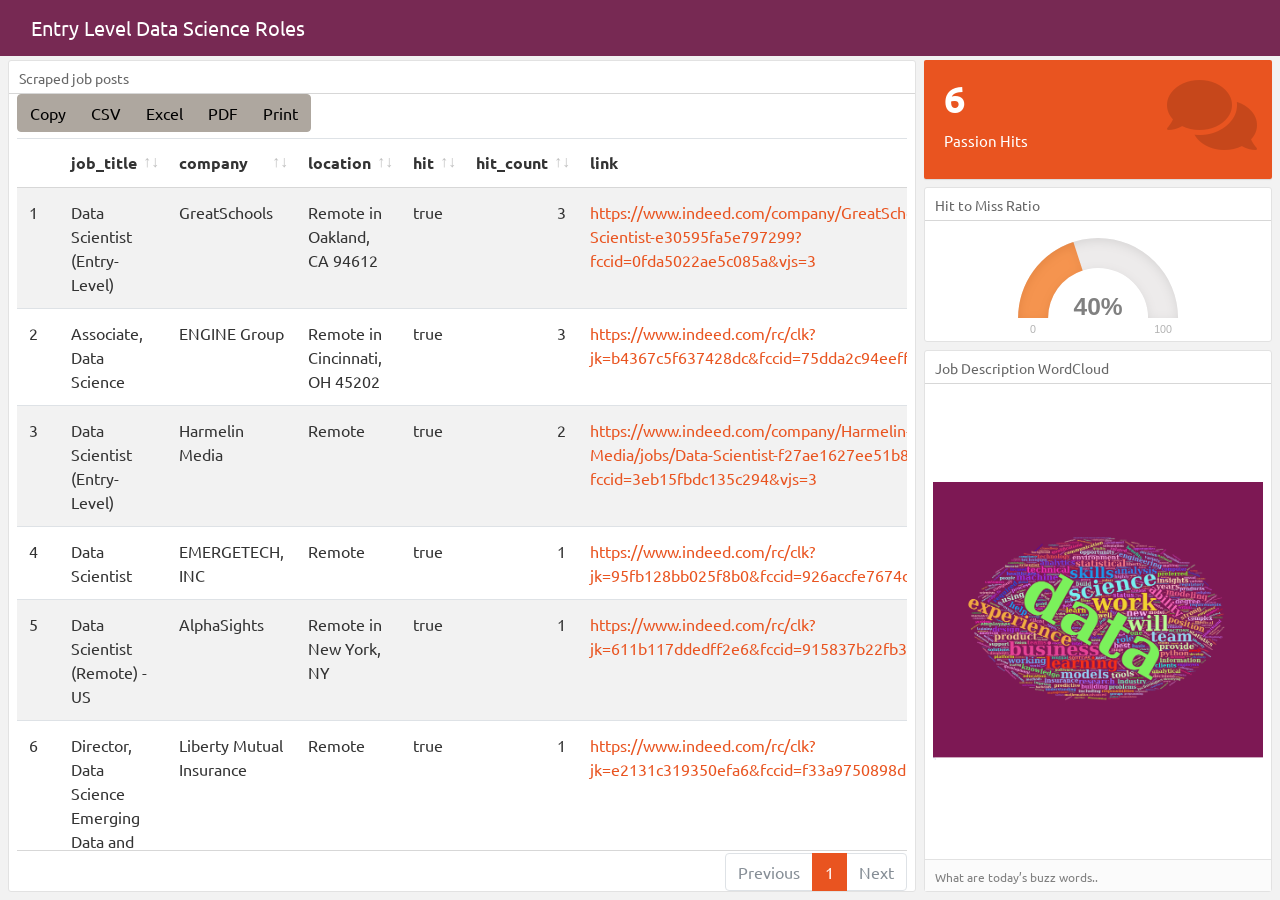
==== docs/index.html @ eb23b3b2 "- published on github - fixed base url by renaming markdown file as "index"" ====
<!DOCTYPE html>
<html xmlns="http://www.w3.org/1999/xhtml">
<head>

<meta charset="utf-8">
<meta http-equiv="Content-Type" content="text/html; charset=utf-8" />
<meta name="generator" content="pandoc" />



<title>Entry Level Data Science Roles</title>

<meta property="og:title" content="Entry Level Data Science Roles" />

<meta name='viewport' content='width=device-width, initial-scale=1.0, maximum-scale=1.0, user-scalable=no' />

<link rel="icon" href="data:image/x-icon;" type="image/x-icon">


<script type="text/javascript">
window.FlexDashboardComponents = [];
</script>

<script src="site_libs/header-attrs-2.14/header-attrs.js"></script>
<script src="site_libs/jquery-3.6.0/jquery-3.6.0.min.js"></script>
<meta name="viewport" content="width=device-width, initial-scale=1, shrink-to-fit=no" />
<link href="site_libs/bootstrap-4.6.0/bootstrap.min.css" rel="stylesheet" />
<script src="site_libs/bootstrap-4.6.0/bootstrap.bundle.min.js"></script>
<script src="site_libs/bs3compat-0.3.1/transition.js"></script>
<script src="site_libs/bs3compat-0.3.1/tabs.js"></script>
<script src="site_libs/bs3compat-0.3.1/bs3compat.js"></script>
<script src="site_libs/stickytableheaders-0.1.19/jquery.stickytableheaders.min.js"></script>
<script src="site_libs/htmlwidgets-1.5.4/htmlwidgets.js"></script>
<link href="site_libs/datatables-css-0.0.0/datatables-crosstalk.css" rel="stylesheet" />
<script src="site_libs/datatables-binding-0.22/datatables.js"></script>
<link href="site_libs/dt-core-bootstrap4-1.11.3/css/dataTables.bootstrap4.min.css" rel="stylesheet" />
<link href="site_libs/dt-core-bootstrap4-1.11.3/css/dataTables.bootstrap4.extra.css" rel="stylesheet" />
<script src="site_libs/dt-core-bootstrap4-1.11.3/js/jquery.dataTables.min.js"></script>
<script src="site_libs/dt-core-bootstrap4-1.11.3/js/dataTables.bootstrap4.min.js"></script>
<script src="site_libs/jszip-1.11.3/jszip.min.js"></script>
<script src="site_libs/pdfmake-1.11.3/pdfmake.js"></script>
<script src="site_libs/pdfmake-1.11.3/vfs_fonts.js"></script>
<link href="site_libs/dt-ext-buttons-bootstrap4-1.11.3/css/buttons.bootstrap4.min.css" rel="stylesheet" />
<script src="site_libs/dt-ext-buttons-bootstrap4-1.11.3/js/dataTables.buttons.min.js"></script>
<script src="site_libs/dt-ext-buttons-bootstrap4-1.11.3/js/buttons.html5.min.js"></script>
<script src="site_libs/dt-ext-buttons-bootstrap4-1.11.3/js/buttons.colVis.min.js"></script>
<script src="site_libs/dt-ext-buttons-bootstrap4-1.11.3/js/buttons.print.min.js"></script>
<script src="site_libs/dt-ext-buttons-bootstrap4-1.11.3/js/buttons.bootstrap4.min.js"></script>
<link href="site_libs/crosstalk-1.2.0/css/crosstalk.min.css" rel="stylesheet" />
<script src="site_libs/crosstalk-1.2.0/js/crosstalk.min.js"></script>
<link href="site_libs/font-awesome-5.1.0/css/all.css" rel="stylesheet" />
<link href="site_libs/font-awesome-5.1.0/css/v4-shims.css" rel="stylesheet" />
<script src="site_libs/raphael-2.1.4/raphael-2.1.4.min.js"></script>
<link href="site_libs/justgage-1.2.2.1/justgage.css" rel="stylesheet" />
<script src="site_libs/justgage-1.2.2.1/justgage.js"></script>
<script src="site_libs/gauge-binding-0.5.2/gauge.js"></script>
<style type="text/css">

/*
 Dashboard CSS from Keen IO Dashboards
 (https://github.com/keen/dashboards)
*/

body {
  background: #f2f2f2;
  padding: 60px 0 0 8px; /* padding-top overridden by theme */
}

body hr {
  border-color: #d7d7d7;
  margin: 10px 0;
}

.navbar-inverse .navbar-nav > li > a,
.navbar .navbar-brand {
  text-decoration: none;
}

.navbar-logo {
  margin-top: 1px;
}

.navbar-logo img {
  margin-right: 12px;
}

.navbar-author {
  margin-left: 10px;
  font-size: 15px;
}

.navbar .dropdown-menu .fa {
  min-width: 20px;
}

.navbar .dropdown-menu {
  min-width: 150px;
  max-height: 500px;
  overflow: auto;
}

.chart-wrapper,
.nav-tabs-custom,
.sbframe-commentary
{
  background: #fff;
  border: 1px solid #e2e2e2;
  border-radius: 3px;
  margin-bottom: 8px;
  margin-right: 8px;
}

.chart-title {
  border-bottom: 1px solid #d7d7d7;
  color: #666;
  font-size: 14px;
  font-weight: 300;
  padding: 7px 10px 4px;
}

.chart-wrapper .chart-title:empty {
  display: none;
}

.chart-wrapper .chart-stage {
  overflow: hidden;
  padding: 5px 10px;
  position: relative;
}

.chart-wrapper .chart-notes {
  background: #fbfbfb;
  border-top: 1px solid #e2e2e2;
  color: #808080;
  font-size: 12px;
  padding: 8px 10px 5px;
}

/*
 CSS for handling flexbox layout
*/

#dashboard-container {
  visibility: hidden;
}

.tab-content>.dashboard-page-wrapper.active {
  display: -webkit-box;
  display: -webkit-flex;
  display: -ms-flexbox;
  display: flex;
}

.dashboard-page-wrapper {
  display: -webkit-box;
  display: -webkit-flex;
  display: -ms-flexbox;
  display: flex;
  -webkit-box-orient: vertical;
  -webkit-box-direction: normal;
  -webkit-flex-direction: column;
      -ms-flex-direction: column;
          flex-direction: column;
}

.dashboard-row-orientation {
  display: -webkit-box;
  display: -webkit-flex;
  display: -ms-flexbox;
  display: flex;
  -webkit-box-orient: vertical;
  -webkit-box-direction: normal;
  -webkit-flex-direction: column;
      -ms-flex-direction: column;
          flex-direction: column;
}

.dashboard-row {
  display: -webkit-box;
  display: -webkit-flex;
  display: -ms-flexbox;
  display: flex;
  -webkit-box-orient: horizontal;
  -webkit-box-direction: normal;
  -webkit-flex-direction: row;
      -ms-flex-direction: row;
          flex-direction: row;
}

.dashboard-row-flex {
  -webkit-box-flex: 1;
  -webkit-flex: 1;
      -ms-flex: 1;
          flex: 1;
}

.dashboard-column-orientation {
  display: -webkit-box;
  display: -webkit-flex;
  display: -ms-flexbox;
  display: flex;
  -webkit-box-orient: horizontal;
  -webkit-box-direction: normal;
  -webkit-flex-direction: row;
      -ms-flex-direction: row;
          flex-direction: row;
}

.dashboard-column {
  -webkit-box-flex: 1;
  -webkit-flex: 1;
      -ms-flex: 1;
          flex: 1;
  display: -webkit-box;
  display: -webkit-flex;
  display: -ms-flexbox;
  display: flex;
  -webkit-box-orient: vertical;
  -webkit-box-direction: normal;
  -webkit-flex-direction: column;
      -ms-flex-direction: column;
          flex-direction: column;
}

.chart-wrapper-flex {
  -webkit-box-flex: 1;
  -webkit-flex: 1;
      -ms-flex: 1;
          flex: 1;
  display: -webkit-box;
  display: -webkit-flex;
  display: -ms-flexbox;
  display: flex;
  -webkit-box-orient: vertical;
  -webkit-box-direction: normal;
  -webkit-flex-direction: column;
      -ms-flex-direction: column;
          flex-direction: column;
}

.chart-stage-flex {
  -webkit-box-flex: 1;
  -webkit-flex: 1;
      -ms-flex: 1;
          flex: 1;
  position: relative;
}

.chart-shim {
  position: absolute;
  left: 8px; top: 8px; right: 8px; bottom: 8px;
}

.no-padding .chart-shim {
  left: 0; top: 0; right: 0; bottom: 0;
}

.flowing-content-shim {
  overflow: auto;
  left: 0; top: 0; right: 0; bottom: 0;
  padding-left: 8px;
  padding-right: 8px;
}

.flowing-content-container {
  padding-top: 8px;
  padding-bottom: 8px;
}

.chart-stage .table-bordered {
  border: none;
}

.chart-stage .table-bordered > tbody > tr > th,
.chart-stage .table-bordered > tfoot > tr > th,
.chart-stage .table-bordered > tbody > tr > td,
.chart-stage .table-bordered > tfoot > tr > td {
  border: none;
}

.chart-stage .table-bordered > tbody > tr > td {
  border-top: 1px solid #dddddd;
}

.chart-stage .table-bordered > thead > tr > th {
  border: none;
  border-bottom: 2px solid #dddddd;
}

.bootstrap-table table>thead {
  background-color: #fff;
}

.bootstrap-table table.data,
.bootstrap-table table.shiny-table {
  width: inherit !important;
}

.bootstrap-table table.data>tbody>tr>th,
.bootstrap-table table.shiny-table>tbody>tr>th {
  border-top: none;
  border-bottom: 2px solid #dddddd;
  padding: 5px;
}

.bootstrap-table .data td[align=right] {
  font-family: inherit;
}

.chart-wrapper form {
  padding-left: 5px;
  padding-right: 5px;
}

.shiny-input-container label {
  font-weight: normal;
}

.chart-stage .html-widget {
  width: 100% !important;
  height: 100% !important;
}

.chart-stage .html-widget-static-bound {
  width: 100% !important;
  height: 100% !important;
}

.chart-stage .shiny-bound-output {
  width: 100% !important;
  height: 100% !important;
}

/* Omit display of empty paragraphs */

.chart-shim>p:empty {
  display: none;
}

.chart-stage>p:empty {
  display: none;
}

/* Omit display of special knitr options div*/

.chart-stage .knitr-options {
  display: none;
}

/* Automatically resizing images */

.image-container {
  position: absolute;
  top: 0;
  left: 0;
  right: 0;
  bottom: 0;
  margin: 0;
}

.image-container img {
  opacity: 0;
  overflow: hidden;
}

/* Value box */

.value-box {
  border-radius: 2px;
  position: relative;
  display: block;
  margin-right: 8px;
  margin-bottom: 8px;
  box-shadow: 0 1px 1px rgba(0, 0, 0, 0.1);
}

.value-box > .inner {
  padding: 10px;
  padding-left: 20px;
  padding-right: 20px;
}

.value-box .value {
  font-size: 38px;
  font-weight: bold;
  margin: 0 0 3px 0;
  white-space: nowrap;
  padding: 0;
}

.value-box .caption {
  font-size: 15px;
}
.value-box .caption > small {
  display: block;
  font-size: 13px;
  margin-top: 5px;
}

.value-box .icon i {
  position: absolute;
  top: 15px;
  right: 15px;
  font-size: 80px;
  color: rgba(0, 0, 0, 0.15);
}

.linked-value:hover {
  cursor: pointer;
}

.value-box.linked-value:hover {
  box-shadow: 0 2px 2px rgba(0, 0, 0, 0.3);
}

/* STORYBOARD */

.storyboard-nav button {
  background: transparent;
  border: 0;
  opacity: .3;
  outline: none;
  padding: 0;
}

.storyboard-nav button:hover,
.storyboard-nav button:hover {
  opacity: .5;
}

.storyboard-nav button:disabled,
.storyboard-nav button:disabled {
  opacity: .1;
}

.storyboard-nav .sbnext,
.storyboard-nav .sbprev {
  float: left;
  width: 2%;
  height: 120px;
  font-size: 50px;
}

.storyboard-nav .sbprev {
  text-align: left;
  width: 2%;
}

.storyboard-nav .sbnext {
  float: right;
  text-align: right;
  margin-right: 8px;
}

.storyboard-nav .sbframelist {
  margin: 0 auto;
  width: 94%;
  height: 120px;
  overflow: hidden;
  text-shadow: none;
  margin-bottom: 8px;
}

.storyboard-nav .sbframelist ul {
  list-style: none;
  margin: 0;
  padding: 0;
  height: 100%;
}

.storyboard-nav .sbframelist ul li {
  float: left;
  width: 270px;
  height: 100%;
  padding: 10px 10px 10px 10px;
  margin-right: 8px;
  background: #fff;
  border: 1px solid #e2e2e2;
  border-radius: 3px;
  color: #3a3c47;
  text-align: left;
  font-size: 14px;
  cursor: pointer;
}

.storyboard-nav .sbframelist ul li:last-child {
  margin-right: 0px;
}

.storyboard-nav .sbframelist ul li.active {
  color: #fff;
  background: #B8B8B8;
}

.sbframe-commentary {
  width: 300px;
  background: #fbfbfb;
  font-size: 14px;
}

.sbframe-commentary ul {
  padding-left: 22px;
}

.sbframe.active {
  display: flex;
}

.sbframe:not(.active) {
  display: none;
}

/* NAV TABS */

.nav-tabs-custom > .nav-tabs {
  margin: 0;
  border-bottom: 1px solid #d7d7d7;
  color: #666;
  font-size: 14px;
  font-weight: 300;
  border-top-right-radius: 3px;
  border-top-left-radius: 3px;
}
.nav-tabs-custom > .nav-tabs > li {
  border-top: 3px solid transparent;
  margin-bottom: -1px;
  margin-right: 5px;
}
.nav-tabs-custom > .nav-tabs > li > a,
.nav-tabs-custom > .nav-tabs > li > a:active {
  color: #666;
  font-weight: 300;
  font-size: 14px;
  border-radius: 0;
  padding: 3px 10px 5px;
  text-transform: none;
}

.nav-tabs-custom > .nav-tabs > li:not(.active) > a {
  border-bottom-color: transparent;
}

.nav-tabs-custom > .nav-tabs > li > a.text-muted {
  color: #999;
}
.nav-tabs-custom > .nav-tabs > li > a,
.nav-tabs-custom > .nav-tabs > li > a:hover {
  background: transparent;
  margin: 0;
}
.nav-tabs-custom > .nav-tabs > li > a:hover {
  color: #999;
}
.nav-tabs-custom > .nav-tabs > li:not(.active) > a:hover,
.nav-tabs-custom > .nav-tabs > li:not(.active) > a:focus,
.nav-tabs-custom > .nav-tabs > li:not(.active) > a:active {
  border-color: transparent;
}
.nav-tabs-custom > .nav-tabs > li.active {
  border-top-color: #3c8dbc;
}
.nav-tabs-custom > .nav-tabs > li.active > a,
.nav-tabs-custom > .nav-tabs > li.active:hover > a {
  background-color: #fff;
  color: #666;
}
.nav-tabs-custom > .nav-tabs > li.active > a {
  border-top-color: transparent;
  border-left-color: #d7d7d7;
  border-right-color: #d7d7d7;
}
.nav-tabs-custom > .nav-tabs > li:first-of-type {
  margin-left: 0;
}
.nav-tabs-custom > .nav-tabs > li:first-of-type.active > a {
  border-left-color: transparent;
}
.nav-tabs-custom > .nav-tabs.pull-right {
  float: none !important;
}
.nav-tabs-custom > .nav-tabs.pull-right > li {
  float: right;
}
.nav-tabs-custom > .nav-tabs.pull-right > li:first-of-type {
  margin-right: 0;
}
.nav-tabs-custom > .nav-tabs.pull-right > li:first-of-type > a {
  border-left-width: 1px;
}
.nav-tabs-custom > .nav-tabs.pull-right > li:first-of-type.active > a {
  border-left-color: #d7d7d7;
  border-right-color: transparent;
}
.nav-tabs-custom > .nav-tabs > li.header {
  line-height: 35px;
  padding: 0 10px;
  font-size: 20px;
  color: #666;
}
.nav-tabs-custom > .nav-tabs > li.header > .fa,
.nav-tabs-custom > .nav-tabs > li.header > .glyphicon,
.nav-tabs-custom > .nav-tabs > li.header > .ion {
  margin-right: 5px;
}
.nav-tabs-custom > .tab-content {
  background: #fff;
  padding: 0;
  border-bottom-right-radius: 3px;
  border-bottom-left-radius: 3px;
  display: -webkit-box;
  display: -webkit-flex;
  display: -ms-flexbox;
  display: flex;
}

.nav-tabs-custom > .tab-content > .chart-wrapper {
  background: #fff;
  border: none;
  margin: 0;
}


.nav-tabs-custom > .tab-content > .active {
  display: -webkit-box;
  display: -webkit-flex;
  display: -ms-flexbox;
  display: flex;
}

.nav-tabs-custom .dropdown.open > a:active,
.nav-tabs-custom .dropdown.open > a:focus {
  background: transparent;
  color: #999;
}


@media (max-width: 767px) {
  .value-box {
    text-align: center;
    margin-right: 8px;
  }
  .value-box .icon {
    display: none;
  }
}

/* Fixed position sidebar */

.section.sidebar {
  position: fixed;
  top: 51px; /* overridden by theme */
  left: 0;
  bottom: 0;
  border-right: 1px solid #e2e2e2;
  background-color: white; /* overridden by theme */
  padding-left: 10px;
  padding-right: 10px;
  visibility: hidden;
  overflow: auto;
}

.section.sidebar form p:first-child {
  margin-top: 10px;
}

/* Embedded source code */

#flexdashboard-source-code {
  display: none;
}

.featherlight-content #flexdashboard-source-code {
  display: inline-block;
}

.featherlight-content {
  width: 80%;
  max-width: 800px;
  padding: 0 !important;
  border-bottom: none !important;
}

.featherlight:last-of-type {
  background: rgba(0, 0, 0, 0.7);
}

.featherlight-inner {
  width: 100%;
}

.featherlight-content pre {
  margin: 0;
  border: 0;
  background: #fff;
  font-size: 12px;
}

.unselectable {
  -ms-user-select: none;
  -webkit-user-select: none;
  -khtml-user-select: none;
  -moz-user-select: -moz-none;
  -o-user-select: none;
  user-select: none;
}

#flexdashboard-source-code code {
  -ms-user-select: text;
  -webkit-user-select: text;
  -khtml-user-select: text;
  -moz-user-select: text;
  -o-user-select: text;
  user-select: text;
}

/* DataTables Tweaks */

.dataTables_filter input[type="search"] {
  -webkit-appearance: searchfield;
  outline: none;
}

.dataTables_wrapper.no-footer
.dataTables_info {
  padding-top: 0;
}


table.dataTable thead th {
  border-bottom: 1px solid #d7d7d7;
}

.dataTables_wrapper.no-footer .dataTables_scrollBody {
  border-bottom: 1px solid #d7d7d7;
}

/* Mobile phone only CSS */

.desktop-layout div.section.mobile {
  display: none;
}

.mobile-layout div.section.no-mobile {
  display: none;
}

.mobile-figure {
  display: none;
}



@media only screen and (min-width: 768px) {
html, body {
  height: 100%;
}

#dashboard-container {
  height: 100%;
}
}
</style>



</head>

<body>

<div class="navbar navbar-inverse navbar-fixed-top" role="navigation">
<div class="container-fluid">
<div class="navbar-header">

<button id="navbar-button" type="button" class="navbar-toggle collapsed" data-toggle="collapse" data-target="#navbar">
<span class="icon-bar"></span>
<span class="icon-bar"></span>
<span class="icon-bar"></span>
</button>

<span class="navbar-logo pull-left">
  
</span>
<span class="navbar-brand">
  Entry Level Data Science Roles
  <span class="navbar-author">
        </span>
</span>

</div>
<div id="navbar" class="navbar-collapse collapse">
<ul class="nav navbar-nav navbar-left">
</ul>
<ul class="nav navbar-nav navbar-right">
</ul>
</div><!--/.nav-collapse-->
</div><!--/.container-->
</div><!--/.navbar-->

<script type="text/javascript">


var FlexDashboard = (function () {

  // initialize options
  var _options = {};

  var FlexDashboard = function() {

    // default options
    _options = $.extend(_options, {
      theme: "cosmo",
      fillPage: false,
      orientation: 'columns',
      storyboard: false,
      defaultFigWidth: 576,
      defaultFigHeight: 461,
      defaultFigWidthMobile: 360,
      defaultFigHeightMobile: 461,
      isMobile: false,
      isPortrait: false,
      resize_reload: true
    });
  };

  function init(options) {

    // extend default options
    $.extend(true, _options, options);

    // add ids to sections that don't have them (pandoc won't assign ids
    // to e.g. sections with titles consisting of only chinese characters)
    var nextId = 1;
    $('.level1:not([id]),.level2:not([id]),.level3:not([id])').each(function() {
      $(this).attr('id', 'dashboard-' + nextId++);
    });

    // find navbar items
    var navbarItems = $('#flexdashboard-navbar');
    if (navbarItems.length)
      navbarItems = JSON.parse(navbarItems.html());
    addNavbarItems(navbarItems);

    // find the main dashboard container
    var dashboardContainer = $('#dashboard-container');

    // resolve mobile classes
    resolveMobileClasses(dashboardContainer);

    // one time global initialization for components
    componentsInit(dashboardContainer);

    // look for a global sidebar
    var globalSidebar = dashboardContainer.find(".section.level1.sidebar");
    if (globalSidebar.length > 0) {

      // global layout for fullscreen displays
      if (!isMobilePhone()) {

         // hoist it up to the top level
         globalSidebar.insertBefore(dashboardContainer);

         // lay it out (set width/positions)
         layoutSidebar(globalSidebar, dashboardContainer);

      // tuck sidebar into first page for mobile phones
      } else {

        // convert it into a level3 section
        globalSidebar.removeClass('sidebar');
        globalSidebar.removeClass('level1');
        globalSidebar.addClass('level3');
        var h1 = globalSidebar.children('h1');
        var h3 = $('<h3></h3>');
        h3.append(h1.contents());
        h3.insertBefore(h1);
        h1.detach();

        // move it into the first page
        var page = dashboardContainer.find('.section.level1').first();
        if (page.length > 0)
          page.prepend(globalSidebar);
      }
    }

    // look for pages to layout
    var pages = $('div.section.level1');
    if (pages.length > 0) {

        // find the navbar and collapse on clicked
        var navbar = $('#navbar');
        navbar.on("click", "a[data-toggle!=dropdown]", null, function () {
           navbar.collapse('hide');
        });

        // envelop the dashboard container in a tab content div
        dashboardContainer.wrapInner('<div class="tab-content"></div>');

        pages.each(function(index) {

          // lay it out
          layoutDashboardPage($(this));

          // add it to the navbar
          addToNavbar($(this), index === 0);

        });

    } else {

      // remove the navbar and navbar button if we don't
      // have any navbuttons
      if (navbarItems.length === 0) {
        $('#navbar').remove();
        $('#navbar-button').remove();
      }

      // add the storyboard class if requested
      if (_options.storyboard)
        dashboardContainer.addClass('storyboard');

      // layout the entire page
      layoutDashboardPage(dashboardContainer);
    }

    // if we are in shiny we need to trigger a window resize event to
    // force correct layout of shiny-bound-output elements
    if (isShinyDoc())
      $(window).trigger('resize');

    // make main components visible
    $('.section.sidebar').css('visibility', 'visible');
    dashboardContainer.css('visibility', 'visible');

    // handle location hash
    handleLocationHash();

    // intialize prism highlighting
    initPrismHighlighting();

    // record mobile and orientation state then register a handler
    // to refresh if resize_reload is set to true and it changes
    _options.isMobile = isMobilePhone();
    _options.isPortrait = isPortrait();
    if (_options.resize_reload) {
      $(window).on('resize', function() {
        if (_options.isMobile !== isMobilePhone() ||
            _options.isPortrait !== isPortrait()) {
          window.location.reload();
        }
      });
    } else {
      // if in desktop mode and resizing to mobile, make sure the heights are 100%
      // This enforces what `fillpage.css` does for "wider" pages.
      // Since we are not reloading once the page becomes small, we need to force the height to 100%
      // This is a new situation introduced when `_options.resize_reload` is `false`
      if (! _options.isMobile) {
        // only add if `fillpage.css` was added in the first place
        if (_options.fillPage) {
          // fillpage.css
          $("html,body,#dashboard").css("height", "100%");
        }
      }
    }
    // trigger layoutcomplete event
    dashboardContainer.trigger('flexdashboard:layoutcomplete');
  }

  function resolveMobileClasses(dashboardContainer) {
     // add top level layout class
    dashboardContainer.addClass(isMobilePhone() ? 'mobile-layout' :
                                                  'desktop-layout');

    // look for .mobile sections and add .no-mobile to their peers
    var mobileSections = $('.section.mobile');
    mobileSections.each(function() {
       var id = $(this).attr('id');
       var nomobileId = id.replace(/-\d+$/, '');
       $('#' + nomobileId).addClass('no-mobile');
    });
  }

  function addNavbarItems(navbarItems) {

    var navbarLeft = $('ul.navbar-left');
    var navbarRight = $('ul.navbar-right');

    for (var i = 0; i<navbarItems.length; i++) {

      // get the item
      var item = navbarItems[i];

      // determine the container
      var container = null;
      if (item.align === "left")
        container = navbarLeft;
      else
        container = navbarRight;

      // navbar menu if we have multiple items
      if (item.items) {
        var menu = navbarMenu(null, item.icon, item.title, container);
        for (var j = 0; j<item.items.length; j++) {
          var subItem = item.items[j];
          var li = $('<li></li>');
          li.append(navbarLink(subItem.icon, subItem.title, subItem.href, subItem.target));
          menu.append(li);
        }
      } else {
        var li = $('<li></li>');
        li.append(navbarLink(item.icon, item.title, item.href, item.target));
        container.append(li);
      }
    }
  }

  // create or get a reference to an existing dropdown menu
  function navbarMenu(id, icon, title, container) {
    var existingMenu = [];
    if (id)
      existingMenu = container.children('#' + id);
    if (existingMenu.length > 0) {
      return existingMenu.children('ul');
    } else {
      var li = $('<li></li>');
      if (id)
        li.attr('id', id);
      li.addClass('dropdown');
      // auto add "Share" title on mobile if necessary
      if (!title && icon && (icon === "fa-share-alt") && isMobilePhone())
        title = "Share";
      if (title) {
        title = title + ' <span class="caret"></span>';
      }
      var a = navbarLink(icon, title, "#");
      a.addClass('dropdown-toggle');
      a.attr('data-toggle', 'dropdown');
      a.attr('role', 'button');
      a.attr('aria-expanded', 'false');
      li.append(a);
      var ul = $('<ul class="dropdown-menu"></ul>');
      ul.attr('role', 'menu');
      li.append(ul);
      container.append(li);
      return ul;
    }
  }

  function addToNavbar(page, active) {

    // capture the id and data-icon attribute (if any)
    var id = page.attr('id');
    var icon = page.attr('data-icon');
    var navmenu = page.attr('data-navmenu');

    // get hidden state (transfer this to navbar)
    var hidden = page.hasClass('hidden');
    page.removeClass('hidden');

    // sanitize the id for use with bootstrap tabs
    id = id.replace(/[.\/?&!#<>]/g, '').replace(/\s/g, '_');
    page.attr('id', id);

    // get the wrapper
    var wrapper = page.closest('.dashboard-page-wrapper');

    // move the id to the wrapper
    page.removeAttr('id');
    wrapper.attr('id', id);

    // add the tab-pane class to the wrapper
    wrapper.addClass('tab-pane');
    if (active)
      wrapper.addClass('active');

    // get a reference to the h1, discover its inner contens, then detach it
    var h1 = wrapper.find('h1').first();
    var title = h1.contents();
    h1.detach();

    // create a navbar item
    var li = $('<li></li>');
    var a = navbarLink(icon, title, '#' + id);
    a.attr('data-toggle', 'tab');
    li.append(a);

    // add it to the navbar (or navbar menu if specified)
    var container = $('ul.navbar-left');
    if (navmenu) {
      var menuId = navmenu.replace(/\s+/g, '');
      var menu = navbarMenu(menuId, null, navmenu, container);
      menu.append(li);
    } else {
      container.append(li);
    }

    // hide it if requested
    if (hidden)
      li.addClass('hidden');
  }

  function navbarLink(icon, title, href, target) {

    var a = $('<a></a>');
    if (icon) {

      // get the name of the icon set and icon
      var dashPos = icon.indexOf("-");
      var iconSet = null;
      var iconSplit = icon.split(" ");
      if (iconSplit.length > 1) {
        iconSet = iconSplit[0];
        icon = iconSplit.slice(1).join(" ");
      } else {
        iconSet = icon.substring(0, dashPos);
      }
      var iconName = icon.substring(dashPos + 1);

      // create the icon
      var iconElement = $('<span class="' + iconSet + ' ' + icon + '"></span>');
      if (title)
        iconElement.css('margin-right', '7px');
      a.append(iconElement);
      // if href is null see if we can auto-generate based on icon (e.g. social)
      if (!href)
        maybeGenerateLinkFromIcon(iconName, a);
    }
    if (title)
      a.append(title);

    // add the href.
    if (href) {
      if (href === "source_embed") {
        a.attr('href', '#');
        a.attr('data-featherlight', "#flexdashboard-source-code");
        a.featherlight({
            beforeOpen: function(event){
              $('body').addClass('unselectable');
            },
            afterClose: function(event){
              $('body').removeClass('unselectable');
            }
        });
      } else {
        a.attr('href', href);
      }
    }

    // add the arget
    if (target)
      a.attr('target', target);

    return a;
  }

  // auto generate a link from an icon name (e.g. twitter) when possible
  function maybeGenerateLinkFromIcon(iconName, a) {

     var serviceLinks = {
      "twitter": "https://twitter.com/share?text=" + encodeURIComponent(document.title) + "&url="+encodeURIComponent(location.href),
      "facebook": "https://www.facebook.com/sharer/sharer.php?s=100&p[url]="+encodeURIComponent(location.href),
      "google-plus": "https://plus.google.com/share?url="+encodeURIComponent(location.href),
      "linkedin": "https://www.linkedin.com/shareArticle?mini=true&url="+encodeURIComponent(location.href) + "&title=" + encodeURIComponent(document.title),
      "pinterest": "https://pinterest.com/pin/create/link/?url="+encodeURIComponent(location.href) + "&description=" + encodeURIComponent(document.title)
    };

    var makeSocialLink = function(a, href) {
      a.attr('href', '#');
      a.on('click', function(e) {
        e.preventDefault();
        window.open(href);
      });
    };

    $.each(serviceLinks, function(key, value) {
      if (iconName.indexOf(key) !== -1)
        makeSocialLink(a, value);
    });
  }

  // layout a dashboard page
  function layoutDashboardPage(page) {

    // use a page wrapper so that free form content above the
    // dashboard appears at the top rather than the side (as it
    // would without the wrapper in a column orientation)
    var wrapper = $('<div class="dashboard-page-wrapper"></div>');
    page.wrap(wrapper);

    // if there are no level2 or level3 headers synthesize a level3
    // header to contain the (e.g. frame it, scroll container, etc.)
    var headers = page.find('h2,h3');
    if (headers.length === 0)
      page.wrapInner('<div class="section level3"></div>');

    // hoist up any content before level 2 or level 3 headers
    var children = page.children();
    children.each(function(index) {
      if ($(this).hasClass('level2') || $(this).hasClass('level3'))
        return false;
      $(this).insertBefore(page);
    });

    // determine orientation and fillPage behavior for distinct media
    var orientation, fillPage, storyboard;

    // media: mobile phone
    if (isMobilePhone()) {

      // if there is a sidebar we need to ensure it's content
      // is properly framed as an h3
      var sidebar = page.find('.section.sidebar');
      sidebar.removeClass('sidebar');
      sidebar.wrapInner('<div class="section level3"></div>');
      var h2 = sidebar.find('h2');
      var h3 = $('<h3></h3>');
      h3.append(h2.contents());
      h3.insertBefore(h2);
      h2.detach();

      // wipeout h2 elements then enclose them in a single h2
      var level2 = page.find('div.section.level2');
      level2.each(function() {
        level2.children('h2').remove();
        level2.children().unwrap();
      });
      page.wrapInner('<div class="section level2"></div>');

      // substitute mobile images
      if (isPortrait()) {
        var mobileFigures = $('img.mobile-figure');
        mobileFigures.each(function() {
          // get the src (might be base64 encoded)
          var src = $(this).attr('src');

          // find it's peer
          var id = $(this).attr('data-mobile-figure-id');
          var img = $('img[data-figure-id=' + id + "]");
          img.attr('src', src)
             .attr('width', _options.defaultFigWidthMobile)
             .attr('height', _options.defaultFigHeightMobile);
        });
      }

      // hoist storyboard commentary into it's own section
      if (page.hasClass('storyboard')) {
        var commentaryHR = page.find('div.section.level3 hr');
        commentaryHR.each(function() {
          var commentary = $(this).nextAll().detach();
          var commentarySection = $('<div class="section level3"></div>');
          commentarySection.append(commentary);
          commentarySection.insertAfter($(this).closest('div.section.level3'));
          $(this).remove();
        });
      }

      // force a non full screen layout by columns
      orientation = _options.orientation = 'columns';
      fillPage = _options.fillPage = false;
      storyboard = _options.storyboard = false;

    // media: desktop
    } else {

      // determine orientation
      orientation = page.attr('data-orientation');
      if (orientation !== 'rows' && orientation != 'columns')
        orientation = _options.orientation;

      // determine storyboard mode
      storyboard = page.hasClass('storyboard');

      // fillPage based on options (force for storyboard)
      fillPage = _options.fillPage || storyboard;

      // handle sidebar
      var sidebar = page.find('.section.level2.sidebar');
      if (sidebar.length > 0)
        layoutSidebar(sidebar, page);
    }

    // give it and it's parent divs height: 100% if we are in fillPage mode
    if (fillPage) {
      page.addClass('vertical-layout-fill');
      page.css('height', '100%');
      page.parents('div').css('height', '100%');
    } else {
      page.addClass('vertical-layout-scroll');
    }

    // perform the layout
    if (storyboard)
      layoutPageAsStoryboard(page);
    else if (orientation === 'rows')
      layoutPageByRows(page, fillPage);
    else if (orientation === 'columns')
      layoutPageByColumns(page, fillPage);
  }

  function layoutSidebar(sidebar, content) {

    // get it out of the header hierarchy
    sidebar = sidebar.first();
    if (sidebar.hasClass('level1')) {
      sidebar.removeClass('level1');
      sidebar.children('h1').remove();
    } else if (sidebar.hasClass('level2')) {
      sidebar.removeClass('level2');
      sidebar.children('h2').remove();
    }

    // determine width
    var sidebarWidth = isTablet() ? 220 : 250;
    var dataWidth = parseInt(sidebar.attr('data-width'));
    if (dataWidth)
      sidebarWidth = dataWidth;

    // set the width and shift the page right to accomodate the sidebar
    sidebar.css('width', sidebarWidth + 'px');
    content.css('padding-left', sidebarWidth + 'px');

    // wrap it's contents in a form
    sidebar.wrapInner($('<form></form>'));
  }

  function layoutPageAsStoryboard(page) {

    // create storyboard navigation
    var nav = $('<div class="storyboard-nav"></div>');

    // add navigation buttons
    var prev = $('<button class="sbprev"><i class="fa fa-angle-left"></i></button>');
    nav.append(prev);
    var next= $('<button class="sbnext"><i class="fa fa-angle-right"></i></button>');
    nav.append(next);

    // add navigation frame
    var frameList = $('<div class="sbframelist"></div>');
    nav.append(frameList);
    var ul = $('<ul></ul>');
    frameList.append(ul);

     // find all the level3 sections (those are the storyboard frames)
    var frames = page.find('div.section.level3');
    frames.each(function() {

      // mark it
      $(this).addClass('sbframe');

      // divide it into chart content and (optional) commentary
      $(this).addClass('dashboard-column-orientation');

      // stuff the chart into it's own div w/ flex
      $(this).wrapInner('<div class="sbframe-component"></div>');
      setFlex($(this), 1);
      var frame = $(this).children('.sbframe-component');

      // extract the title from the h3
      var li = $('<li></li>');
      var h3 = frame.children('h3');
      li.append(h3.contents());
      h3.detach();
      ul.append(li);

      // extract commentary
      var hr = frame.children('hr');
      if (hr.length) {
        var commentary = hr.nextAll().detach();
        hr.remove();
        var commentaryFrame = $('<div class="sbframe-commentary"></div>');
        commentaryFrame.addClass('flowing-content-shim');
        commentaryFrame.addClass('flowing-content-container');
        commentaryFrame.append(commentary);
        $(this).append(commentaryFrame);

        // look for a data-commentary-width attribute
        var commentaryWidth = $(this).attr('data-commentary-width');
        if (commentaryWidth)
          commentaryFrame.css('width', commentaryWidth + 'px');
      }

      // layout the chart (force flex)
      var result = layoutChart(frame, true);

      // ice the notes if there are none
      if (!result.notes)
        frame.find('.chart-notes').remove();

      // set flex on chart
      setFlex(frame, 1);
    });

    // create a div to hold all the frames
    var frameContent = $('<div class="sbframe-content"></div>');
    frameContent.addClass('dashboard-row-orientation');
    frameContent.append(frames.detach());

    // row orientation to stack nav and frame content
    page.addClass('dashboard-row-orientation');
    page.append(nav);
    page.append(frameContent);
    setFlex(frameContent, 1);

    // initialize sly
    var sly = new Sly(frameList, {
    		horizontal: true,
    		itemNav: 'basic',
    		smart: true,
    		activateOn: 'click',
    		startAt: 0,
    		scrollBy: 1,
    		activatePageOn: 'click',
    		speed: 200,
    		moveBy: 600,
    		dragHandle: true,
    		dynamicHandle: true,
    		clickBar: true,
    		keyboardNavBy: 'items',
    		next: next,
    		prev: prev
    	}).init();

    // make first frame active
    frames.removeClass('active');
    frames.first().addClass('active');

    // subscribe to frame changed events
    sly.on('active', function (eventName, itemIndex) {
      frames.removeClass('active');
      frames.eq(itemIndex).addClass('active')
                          .trigger('shown');
    });
  }

  function layoutPageByRows(page, fillPage) {

    // row orientation
    page.addClass('dashboard-row-orientation');

    // find all the level2 sections (those are the rows)
    var rows = page.find('div.section.level2');

    // if there are no level2 sections then treat the
    // entire page as if it's a level 2 section
    if (rows.length === 0) {
      page.wrapInner('<div class="section level2"></div>');
      rows = page.find('div.section.level2');
    }

    rows.each(function () {

      // flags
      var haveNotes = false;
      var haveFlexHeight = true;

      // remove the h2
      $(this).children('h2').remove();

      // check for a tabset
      var isTabset = $(this).hasClass('tabset');
      if (isTabset)
        layoutTabset($(this));

      // give it row layout semantics if it's not a tabset
      if (!isTabset)
        $(this).addClass('dashboard-row');

      // find all of the level 3 subheads
      var columns = $(this).find('div.section.level3');

      // determine figureSizes sizes
      var figureSizes = chartFigureSizes(columns);

      // fixup the columns
      columns.each(function(index) {

        // layout the chart (force flex if we are in a tabset)
        var result = layoutChart($(this), isTabset);

        // update flexHeight state
        if (!result.flex)
          haveFlexHeight = false;

        // update state
        if (result.notes)
          haveNotes = true;

        // set the column flex based on the figure width
        // (value boxes will just get the default figure width)
        var chartWidth = figureSizes[index].width;
        setFlex($(this), chartWidth + ' ' + chartWidth + ' 0px');

      });

      // remove empty chart note divs
      if (isTabset)
        $(this).find('.chart-notes').filter(function() {
            return $(this).html() === "&nbsp;";
        }).remove();
      if (!haveNotes)
        $(this).find('.chart-notes').remove();

       // make it a flexbox row
      if (haveFlexHeight)
        $(this).addClass('dashboard-row-flex');

      // now we can set the height on all the wrappers (based on maximum
      // figure height + room for title and notes, or data-height on the
      // container if specified). However, don't do this if there is
      // no flex on any of the constituent columns
      var flexHeight = null;
      var dataHeight = parseInt($(this).attr('data-height'));
      if (dataHeight)
        flexHeight = adjustedHeight(dataHeight, columns.first());
      else if (haveFlexHeight)
        flexHeight = maxChartHeight(figureSizes, columns);
      if (flexHeight) {
        if (fillPage)
          setFlex($(this), flexHeight + ' ' + flexHeight + ' 0px');
        else {
          $(this).css('height', flexHeight + 'px');
          setFlex($(this), '0 0 ' + flexHeight + 'px');
        }
      }

    });
  }

  function layoutPageByColumns(page, fillPage) {

    // column orientation
    page.addClass('dashboard-column-orientation');

    // find all the level2 sections (those are the columns)
    var columns = page.find('div.section.level2');

    // if there are no level2 sections then treat the
    // entire page as if it's a level 2 section
    if (columns.length === 0) {
      page.wrapInner('<div class="section level2"></div>');
      columns = page.find('div.section.level2');
    }

    // layout each column
    columns.each(function (index) {

      // remove the h2
      $(this).children('h2').remove();

      // make it a flexbox column
      $(this).addClass('dashboard-column');

      // check for a tabset
      var isTabset = $(this).hasClass('tabset');
      if (isTabset)
        layoutTabset($(this));

      // find all the h3 elements
      var rows = $(this).find('div.section.level3');

      // get the figure sizes for the rows
      var figureSizes = chartFigureSizes(rows);

      // column flex is the max row width (or data-width if specified)
      var flexWidth;
      var dataWidth = parseInt($(this).attr('data-width'));
      if (dataWidth)
        flexWidth = dataWidth;
      else
        flexWidth = maxChartWidth(figureSizes);
      setFlex($(this), flexWidth + ' ' + flexWidth + ' 0px');

      // layout each chart
      rows.each(function(index) {

        // perform the layout
        var result = layoutChart($(this), false);

        // ice the notes if there are none
        if (!result.notes)
          $(this).find('.chart-notes').remove();

        // set flex height based on figHeight, then adjust
        if (result.flex) {
          var chartHeight = figureSizes[index].height;
          chartHeight = adjustedHeight(chartHeight, $(this));
          if (fillPage)
            setFlex($(this), chartHeight + ' ' + chartHeight + ' 0px');
          else {
            $(this).css('height', chartHeight + 'px');
            setFlex($(this), chartHeight + ' ' + chartHeight + ' ' + chartHeight + 'px');
          }
        }
      });
    });
  }

  function chartFigureSizes(charts) {

    // sizes
    var figureSizes = new Array(charts.length);

    // check each chart
    charts.each(function(index) {

      // start with default
      figureSizes[index] = {
        width: _options.defaultFigWidth,
        height: _options.defaultFigHeight
      };

      // look for data-height or data-width then knit options
      var dataWidth = parseInt($(this).attr('data-width'));
      var dataHeight = parseInt($(this).attr('data-height'));
      var knitrOptions = $(this).find('.knitr-options:first');
      var knitrWidth, knitrHeight;
      if (knitrOptions) {
        knitrWidth = parseInt(knitrOptions.attr('data-fig-width'));
        knitrHeight =  parseInt(knitrOptions.attr('data-fig-height'));
      }

      // width
      if (dataWidth)
        figureSizes[index].width = dataWidth;
      else if (knitrWidth)
        figureSizes[index].width = knitrWidth;

      // height
      if (dataHeight)
        figureSizes[index].height = dataHeight;
      else if (knitrHeight)
        figureSizes[index].height = knitrHeight;
    });

    // return sizes
    return figureSizes;
  }

  function maxChartHeight(figureSizes, charts) {

    // first compute the maximum height
    var maxHeight = _options.defaultFigHeight;
    for (var i = 0; i<figureSizes.length; i++)
      if (figureSizes[i].height > maxHeight)
        maxHeight = figureSizes[i].height;

    // now add offests for chart title and chart notes
    if (charts.length)
      maxHeight = adjustedHeight(maxHeight, charts.first());

    return maxHeight;
  }

  function adjustedHeight(height, chart) {
    if (chart.length > 0) {
      var chartTitle = chart.find('.chart-title');
      if (chartTitle.length)
        height += chartTitle.first().outerHeight();
      var chartNotes = chart.find('.chart-notes');
      if (chartNotes.length)
        height += chartNotes.first().outerHeight();
    }
    return height;
  }

  function maxChartWidth(figureSizes) {
    var maxWidth = _options.defaultFigWidth;
    for (var i = 0; i<figureSizes.length; i++)
      if (figureSizes[i].width > maxWidth)
        maxWidth = figureSizes[i].width;
    return maxWidth;
  }

  // layout a chart
  function layoutChart(chart, forceFlex) {

    // state to return
    var result = {
      notes: false,
      flex: false
    };

    // extract the title
    var title = extractTitle(chart);

    // find components that apply to this container
    var components = componentsFind(chart);

    // if it's a custom component then call it and return
    var customComponents = componentsCustom(components);
    if (customComponents.length) {
      componentsLayout(customComponents, title, chart);
      result.notes = false;
      result.flex = forceFlex || componentsFlex(customComponents);
      return result;
    }

    // put all the content in a chart wrapper div
    chart.addClass('chart-wrapper');
    chart.wrapInner('<div class="chart-stage"></div>');
    var chartContent = chart.children('.chart-stage');

    // flex the content if appropriate
    result.flex = forceFlex || componentsFlex(components);
    if (result.flex) {
      // add flex classes
      chart.addClass('chart-wrapper-flex');
      chartContent.addClass('chart-stage-flex');

      // additional shim to break out of flexbox sizing
      chartContent.wrapInner('<div class="chart-shim"></div>');
      chartContent = chartContent.children('.chart-shim');
    }

    // set custom data-padding attribute
    var pad = chart.attr('data-padding');
    if (pad) {
      if (pad === "0")
        chart.addClass('no-padding');
      else {
        pad = pad + 'px';
        chartContent.css('left', pad)
                    .css('top', pad)
                    .css('right', pad)
                    .css('bottom', pad)
      }
    }

    // call compoents
    componentsLayout(components, title, chartContent);

    // also activate components on shiny output
    findShinyOutput(chartContent).on('shiny:value',
      function(event) {
        var element = $(event.target);
        setTimeout(function() {

          // see if we opted out of flex based on our output (for shiny
          // we can't tell what type of output we have until after the
          // value is bound)
          var components = componentsFind(element);
          var flex = forceFlex || componentsFlex(components);
          if (!flex) {
            chart.css('height', "");
            setFlex(chart, "");
            chart.removeClass('chart-wrapper-flex');
            chartContent.removeClass('chart-stage-flex');
            chartContent.children().unwrap();
          }

          // perform layout
          componentsLayout(components, title, element.parent());
        }, 10);
      });

    // add the title
    var chartTitle = $('<div class="chart-title"></div>');
    chartTitle.append(title);
    chart.prepend(chartTitle);

    // add the notes section
    var chartNotes = $('<div class="chart-notes"></div>');
    chartNotes.html('&nbsp;');
    chart.append(chartNotes);

    // attempt to extract notes if we have a component
    if (components.length)
      result.notes = extractChartNotes(chartContent, chartNotes);

    // return result
    return result;
  }

  // build a tabset from a section div with the .tabset class
  function layoutTabset(tabset) {

    // check for fade option
    var fade = tabset.hasClass("tabset-fade");
    var navClass = "nav-tabs";

    // determine the heading level of the tabset and tabs
    var match = tabset.attr('class').match(/level(\d) /);
    if (match === null)
      return;
    var tabsetLevel = Number(match[1]);
    var tabLevel = tabsetLevel + 1;

    // find all subheadings immediately below
    var tabs = tabset.find("div.section.level" + tabLevel);
    if (!tabs.length)
      return;

    // create tablist and tab-content elements
    var tabList = $('<ul class="nav ' + navClass + '" role="tablist"></ul>');
    $(tabs[0]).before(tabList);
    var tabContent = $('<div class="tab-content"></div>');
    $(tabs[0]).before(tabContent);

    // build the tabset
    tabs.each(function(i) {

      // get the tab div
      var tab = $(tabs[i]);

      // get the id then sanitize it for use with bootstrap tabs
      var id = tab.attr('id');

      // sanitize the id for use with bootstrap tabs
      id = id.replace(/[.\/?&!#<>]/g, '').replace(/\s/g, '_');
      tab.attr('id', id);

      // get the heading element within it and grab it's text
      var heading = tab.find('h' + tabLevel + ':first');
      var headingDom = heading.contents();

      // build and append the tab list item
      var a = $('<a role="tab" data-toggle="tab"></a>');
      a.append(headingDom);
      a.attr('href', '#' + id);
      a.attr('aria-controls', id);
      var li = $('<li role="presentation"></li>');
      li.append(a);
      if (i === 0)
        li.attr('class', 'active');
      tabList.append(li);

      // set it's attributes
      tab.attr('role', 'tabpanel');
      tab.addClass('tab-pane');
      tab.addClass('tabbed-pane');
      tab.addClass('no-title');
      if (fade)
        tab.addClass('fade');
      if (i === 0) {
        tab.addClass('active');
        if (fade)
          tab.addClass('in');
      }

      // move it into the tab content div
      tab.detach().appendTo(tabContent);
    });

    // add nav-tabs-custom
    tabset.addClass('nav-tabs-custom');

    // internal layout is dashboard-column with tab-content flexing
    tabset.addClass('dashboard-column');
    setFlex(tabContent, 1);
  }

  // one time global initialization for components
  function componentsInit(dashboardContainer) {
    for (var i=0; i<window.FlexDashboardComponents.length; i++) {
      var component = window.FlexDashboardComponents[i];
      if (component.init)
        component.init(dashboardContainer);
    }
  }

  // find components that apply within a container
  function componentsFind(container) {

    // look for components
    var components = [];
    for (var i=0; i<window.FlexDashboardComponents.length; i++) {
      var component = window.FlexDashboardComponents[i];
      if (component.find(container).length)
        components.push(component);
    }

    // if there were none then use a special flowing content component
    // that just adds a scrollbar in fillPage mode
    if (components.length == 0) {
      components.push({
        find: function(container) {
          return container;
        },

        flex: function(fillPage) {
          return fillPage;
        },

        layout: function(title, container, element, fillPage) {
          if (fillPage) {
            container.addClass('flowing-content-shim');
            container.addClass('flowing-content-container');
          }
        }
      });
    }

    return components;
  }

  // if there is a custom component then pick it out
  function componentsCustom(components) {
    var customComponent = [];
    for (var i=0; i<components.length; i++)
      if (components[i].type === "custom") {
        customComponent.push(components[i]);
        break;
      }
    return customComponent;
  }

  // query all components for flex
  function componentsFlex(components) {

    // no components at all means no flex
    if (components.length === 0)
      return false;

    // otherwise query components (assume true unless we see false)
    var isMobile = isMobilePhone();
    for (var i=0; i<components.length; i++)
      if (components[i].flex && !components[i].flex(_options.fillPage))
        return false;
    return true;
  }

  // layout all components
  function componentsLayout(components, title, container) {
    var isMobile = isMobilePhone();
    for (var i=0; i<components.length; i++) {
      var element = components[i].find(container);
      if (components[i].layout) {
        // call layout (don't call other components if it returns false)
        var result = components[i].layout(title, container, element, _options.fillPage);
        if (result === false)
          return;
      }
    }
  }

  // get a reference to the h3, discover it's inner html, and remove it
  function extractTitle(container) {
    var h3 = container.children('h3').first();
    var title = '';
    if (!container.hasClass('no-title'))
      title = h3.contents();
    h3.detach();
    return title;
  }

  // extract chart notes
  function extractChartNotes(chartContent, chartNotes) {
    // look for a terminating blockquote or image caption
    var blockquote = chartContent.children('blockquote:last-child');
    var caption = chartContent.children('div.image-container')
                              .children('p.caption');
    if (blockquote.length) {
      chartNotes.empty().append(blockquote.children('p:first-child').contents());
      blockquote.remove();
      return true;
    } else if (caption.length) {
      chartNotes.empty().append(caption.contents());
      caption.remove();
      return true;
    } else {
      return false;
    }
  }

  function findShinyOutput(chartContent) {
    return chartContent.find('.shiny-text-output, .shiny-html-output');
  }

  // safely detect rendering on a mobile phone
  function isMobilePhone() {
    try
    {
      return ! window.matchMedia("only screen and (min-width: 768px)").matches;
    }
    catch(e) {
      return false;
    }
  }

  function isFillPage() {
    return _options.fillPage;
  }

  // detect portrait mode
  function isPortrait() {
    return ($(window).width() < $(window).height());
  }

  // safely detect rendering on a tablet
  function isTablet() {
    try
    {
      return window.matchMedia("only screen and (min-width: 769px) and (max-width: 992px)").matches;
    }
    catch(e) {
      return false;
    }
  }

  // test whether this is a shiny doc
  function isShinyDoc() {
    return (typeof(window.Shiny) !== "undefined" && !!window.Shiny.outputBindings);
  }

  // set flex using vendor specific prefixes
  function setFlex(el, flex) {
    el.css('-webkit-box-flex', flex)
      .css('-webkit-flex', flex)
      .css('-ms-flex', flex)
      .css('flex', flex);
  }

  // support bookmarking of pages
  function handleLocationHash() {

    // restore tab/page from bookmark
    var hash = window.decodeURIComponent(window.location.hash);
    if (hash.length > 0)
      $('ul.nav a[href="' + hash + '"]').tab('show');
    FlexDashboardUtils.manageActiveNavbarMenu();

    // navigate to a tab when the history changes
    window.addEventListener("popstate", function(e) {
      var hash = window.decodeURIComponent(window.location.hash);
      var activeTab = $('ul.nav a[href="' + hash + '"]');
      if (activeTab.length) {
        activeTab.tab('show');
      } else {
        $('ul.nav a:first').tab('show');
      }
      FlexDashboardUtils.manageActiveNavbarMenu();
    });

    // add a hash to the URL when the user clicks on a tab/page
    $('.navbar-nav a[data-toggle="tab"]').on('click', function(e) {
      var baseUrl = FlexDashboardUtils.urlWithoutHash(window.location.href);
      var hash = FlexDashboardUtils.urlHash($(this).attr('href'));
      var href = baseUrl + hash;
      FlexDashboardUtils.setLocation(href);
    });

    // handle clicks of other links that should activate pages
    var navPages = $('ul.navbar-nav li a[data-toggle=tab]');
    navPages.each(function() {
      var href =  $(this).attr('href');
      var links = $('a[href="' + href + '"][data-toggle!=tab]');
      links.each(function() {
        $(this).on('click', function(e) {
          window.FlexDashboardUtils.showPage(href);
        });
      });
    });
  }

  // tweak Prism highlighting
  function initPrismHighlighting() {

    if (window.Prism) {
      Prism.languages.insertBefore('r', 'comment', {
        'heading': [
          {
            // title 1
        	  // =======

        	  // title 2
        	  // -------
        	  pattern: /\w+.*(?:\r?\n|\r)(?:====+|----+)/,
            alias: 'operator'
          },
          {
            // ### title 3
            pattern: /(^\s*)###[^#].+/m,
            lookbehind: true,
            alias: 'operator'
          }
        ]
      });

      // prism highlight
      Prism.highlightAll();
    }
  }


  // get theme color
  var themeColors = {
    bootstrap: {
      primary: "rgba(51, 122, 183, 0.4)",
      info: "rgb(217, 237, 247)",
      success: "rgb(223, 240, 216)",
      warning: "rgb(252, 248, 227)",
      danger: "rgb(242, 222, 222)"
    },
    cerulean: {
      primary: "rgb(47, 164, 231)",
      info: "rgb(217, 237, 247)",
      success: "rgb(223, 240, 216)",
      warning: "rgb(252, 248, 227)",
      danger: "rgb(242, 222, 222)"
    },
    journal: {
      primary: "rgba(235, 104, 100, 0.70)",
      info: "rgb(217, 237, 247)",
      success: "rgb(223, 240, 216)",
      warning: "rgb(252, 248, 227)",
      danger: "rgb(242, 222, 222)"
    },
    flatly: {
      primary: "rgba(44, 62, 80, 0.70)",
      info: "rgba(52, 152, 219, 0.70)",
      success: "rgba(24, 188, 156, 0.70)",
      warning: "rgba(243, 156, 18, 0.70)",
      danger: "rgba(231, 76, 60, 0.70)"
    },
    readable: {
      primary: "rgba(69, 130, 236, 0.4)",
      info: "rgb(217, 237, 247)",
      success: "rgb(223, 240, 216)",
      warning: "rgb(252, 248, 227)",
      danger: "rgb(242, 222, 222)"
    },
    spacelab: {
      primary: "rgba(68, 110, 155, 0.25)",
      info: "rgb(217, 237, 247)",
      success: "rgb(223, 240, 216)",
      warning: "rgb(252, 248, 227)",
      danger: "rgb(242, 222, 222)"
    },
    united: {
      primary: "rgba(221, 72, 20, 0.30)",
      info: "rgb(217, 237, 247)",
      success: "rgb(223, 240, 216)",
      warning: "rgb(252, 248, 227)",
      danger: "rgb(242, 222, 222)"
    },
    cosmo: {
      primary: "rgba(39, 128, 227, 0.7)",
      info: "rgba(153, 84, 187, 0.7)",
      success: "rgba(63, 182, 24, 0.7)",
      warning: "rgba(255, 117, 24, 0.7)",
      danger: "rgba(255, 0, 57, 0.7)"
    },
    lumen: {
      primary: "rgba(21, 140, 186, 0.70)",
      info: "rgba(117, 202, 235, 0.90)",
      success: "rgba(40, 182, 44, 0.70)",
      warning: "rgba(255, 133, 27, 0.70)",
      danger: "rgba(255, 65, 54, 0.70)"
    },
    paper: {
      primary: "rgba(33, 150, 243, 0.35)",
      info: "rgb(225, 190, 231)",
      success: "rgb(223, 240, 216)",
      warning: "rgb(255, 224, 178)",
      danger: "rgb(249, 189, 187)"
    },
    sandstone: {
      primary: "rgba(50, 93, 136, 0.3)",
      info: "rgb(217, 237, 247)",
      success: "rgb(223, 240, 216)",
      warning: "rgb(252, 248, 227)",
      danger: "rgb(242, 222, 222)"
    },
    simplex: {
      primary: "rgba(217, 35, 15, 0.25)",
      info: "rgb(217, 237, 247)",
      success: "rgb(223, 240, 216)",
      warning: "rgb(252, 248, 227)",
      danger: "rgb(242, 222, 222)"
    },
    yeti: {
      primary: "rgba(0, 140, 186, 0.298039)",
      info: "rgb(217, 237, 247)",
      success: "rgb(223, 240, 216)",
      warning: "rgb(252, 248, 227)",
      danger: "rgb(242, 222, 222)"
    }
  }
  function themeColor(color) {
    return themeColors[_options.theme][color];
  }

  FlexDashboard.prototype = {
    constructor: FlexDashboard,
    init: init,
    isMobilePhone: isMobilePhone,
    isFillPage: isFillPage,
    themeColor: themeColor
  };

  return FlexDashboard;

})();

// utils
window.FlexDashboardUtils = {
  resizableImage: function(img) {
    var src = img.attr('src');
    var url = 'url("' + src + '")';
    img.parent().css('background', url)
                .css('background-size', 'contain')
                .css('background-repeat', 'no-repeat')
                .css('background-position', 'center')
                .addClass('image-container');
  },
  setLocation: function(href) {
    if (history && history.pushState) {
      history.pushState(null, null, href);
    } else {
      window.location.replace(href);
    }
    setTimeout(function() {
        window.scrollTo(0, 0);
    }, 10);
    this.manageActiveNavbarMenu();
  },
  showPage: function(href) {
    $('ul.navbar-nav li a[href="' + href + '"]').tab('show');
    var baseUrl = this.urlWithoutHash(window.location.href);
    var loc = baseUrl + href;
    this.setLocation(loc);
  },
  showLinkedValue: function(href) {
    // check for a page link
    if ($('ul.navbar-nav li a[data-toggle=tab][href="' + href + '"]').length > 0)
      this.showPage(href);
    else
      window.open(href);
  },
  urlWithoutHash: function(url) {
    var hashLoc = url.indexOf('#');
    if (hashLoc != -1)
      return url.substring(0, hashLoc);
    else
      return url;
  },
  urlHash: function(url) {
    var hashLoc = url.indexOf('#');
    if (hashLoc != -1)
      return url.substring(hashLoc);
    else
      return "";
  },
  manageActiveNavbarMenu: function () {
    // remove active from anyone currently active
    $('.navbar ul.nav').find('li').removeClass('active');
    // find the active tab
    var activeTab = $('.dashboard-page-wrapper.tab-pane.active');
    if (activeTab.length > 0) {
      var tabId = activeTab.attr('id');
      if (tabId)
        $(".navbar ul.nav a[href='#" + tabId + "']").parents('li').addClass('active');
    }
  }
};

window.FlexDashboard = new FlexDashboard();

// empty content
window.FlexDashboardComponents.push({
  find: function(container) {
    if (container.find('p').length == 0)
      return container;
    else
      return $();
  }
})

// plot image
window.FlexDashboardComponents.push({

  find: function(container) {
    return container.children('p')
                    .children('img:only-child');
  },

  layout: function(title, container, element, fillPage) {
    FlexDashboardUtils.resizableImage(element);
  }
});

// plot image (figure style)
window.FlexDashboardComponents.push({

  find: function(container) {
    return container.children('div.figure').children('img');
  },

  layout: function(title, container, element, fillPage) {
    FlexDashboardUtils.resizableImage(element);
  }
});

// htmlwidget
window.FlexDashboardComponents.push({

  init: function(dashboardContainer) {
    // trigger "shown" after initial layout to force static htmlwidgets
    // in runtime: shiny to be resized after the dom has been transformed
    dashboardContainer.on('flexdashboard:layoutcomplete', function(event) {
      setTimeout(function() {
        dashboardContainer.trigger('shown');
      }, 200);
    });
  },

  find: function(container) {
    return container.children('div[id^="htmlwidget-"],div.html-widget');
  }
});

// gauge
window.FlexDashboardComponents.push({

  find: function(container) {
    return container.children('div.html-widget.gauge');
  },

  flex: function(fillPage) {
    return false;
  },

  layout: function(title, container, element, fillPage) {


  }

});

// shiny output
window.FlexDashboardComponents.push({
  find: function(container) {
    return container.children('div[class^="shiny-"]');
  }
});

// datatables
window.FlexDashboardComponents.push({
  find: function(container) {
    return container.find('.datatables');
  },
  flex: function(fillPage) {
    return fillPage;
  }
});

// bootstrap table
window.FlexDashboardComponents.push({

  find: function(container) {
    var bsTable = container.find('table.table');
    if (bsTable.length !== 0)
      return bsTable;
    else
      return container.find('tr.header').parent('thead').parent('table');
  },

  flex: function(fillPage) {
    return fillPage;
  },

  layout: function(title, container, element, fillPage) {

    // alias variables
    var bsTable = element;

    // fixup xtable generated tables with a proper thead
    var headerRow = bsTable.find('tbody > tr:first-child > th').parent();
    if (headerRow.length > 0) {
      var thead = $('<thead></thead>');
      bsTable.prepend(thead);
      headerRow.detach().appendTo(thead);
    }

    // improve appearance
    container.addClass('bootstrap-table');

    // for fill page provide scrolling w/ sticky headers
    if (fillPage) {
      // force scrollbar on overflow
      container.addClass('flowing-content-shim');

      // stable table headers when scrolling
      bsTable.stickyTableHeaders({
        scrollableArea: container
      });
    }
  }
});

// embedded shiny app
window.FlexDashboardComponents.push({

  find: function(container) {
    return container.find('iframe.shiny-frame');
  },

  flex: function(fillPage) {
    return fillPage;
  },

  layout: function(title, container, element, fillPage) {
    if (fillPage) {
      element.attr('height', '100%');
    } else {
      // provide default height if necessary
      var height = element.get(0).style.height;
      if (!height)
        height = element.attr('height');
      if (!height)
        element.attr('height', 500);
    }
  }
});

// shiny fillRow or fillCol
window.FlexDashboardComponents.push({

  find: function(container) {
    return container.find('.flexfill-container');
  },

  flex: function(fillPage) {
    return fillPage;
  },

  layout: function(title, container, element, fillPage) {
    if (fillPage)
      element.css('height', '100%');
    else {
      // provide default height if necessary
      var height = element.get(0).style.height;
      if (height === "100%" || height === "auto" || height === "initial" ||
          height === "inherit" || !height) {
        element.css('height', 500);
      }
    }
  }
});

// valueBox
window.FlexDashboardComponents.push({

  type: "custom",

  find: function(container) {
    if (container.find('span.value-output, .shiny-valuebox-output').length)
      return container;
    else
      return $();
  },

  flex: function(fillPage) {
    return false;
  },

  layout: function(title, container, element, fillPage) {

    // alias variables
    var chartTitle = title;
    var valueBox = element;

    // add value-box class to container
    container.addClass('value-box');

    // value paragraph
    var value = $('<p class="value"></p>');

    // if we have shiny-text-output then just move it in
    var valueOutputSpan = [];
    var shinyOutput = valueBox.find('.shiny-valuebox-output').detach();
    if (shinyOutput.length) {
      valueBox.children().remove();
      shinyOutput.html("&mdash;");
      value.append(shinyOutput);
    } else {
      // extract the value (remove leading vector index)
      var chartValue = valueBox.text().trim();
      chartValue = chartValue.replace("[1] ", "");
      valueOutputSpan = valueBox.find('span.value-output').detach();
      valueBox.children().remove();
      value.text(chartValue);
    }

    // caption
    var caption = $('<p class="caption"></p>');
    caption.append(chartTitle);

    // build inner div for value box and add it
    var inner = $('<div class="inner"></div>');
    inner.append(value);
    inner.append(caption);
    valueBox.append(inner);

    // add icon if specified
    var icon = $('<div class="icon"><i></i></div>');
    valueBox.append(icon);
    function setIcon(chartIcon) {
      var iconLib = "";
      var iconSplit = chartIcon.split(" ");
      if (iconSplit.length > 1) {
        iconLib = iconSplit[0];
        chartIcon = iconSplit.slice(1).join(" ");
      } else {
        var components = chartIcon.split("-");
        if (components.length > 1)
          iconLib = components[0];
      }
      icon.children('i').attr('class', iconLib + ' ' + chartIcon);
    }
    var chartIcon = valueBox.attr('data-icon');
    if (chartIcon)
      setIcon(chartIcon);

    // set color based on data-background if necessary
    var dataBackground = valueBox.attr('data-background');
    if (dataBackground)
      valueBox.css('background-color', bgColor);
    else {
      // default to bg-primary if no other background is specified
      if (!valueBox.hasClass('bg-primary') &&
          !valueBox.hasClass('bg-info') &&
          !valueBox.hasClass('bg-warning') &&
          !valueBox.hasClass('bg-success') &&
          !valueBox.hasClass('bg-danger')) {
        valueBox.addClass('bg-primary');
      }
    }

    // handle data attributes in valueOutputSpan
    function handleValueOutput(valueOutput) {

      // caption
      var dataCaption = valueOutput.attr('data-caption');
      if (dataCaption)
        caption.html(dataCaption);

      // icon
      var dataIcon = valueOutput.attr('data-icon');
      if (dataIcon)
        setIcon(dataIcon);

      // color
      var dataColor = valueOutput.attr('data-color');
      if (dataColor) {
        if (dataColor.indexOf('bg-') === 0) {
          valueBox.css('background-color', '');
          if (!valueBox.hasClass(dataColor)) {
             valueBox.removeClass('bg-primary bg-info bg-warning bg-danger bg-success');
             valueBox.addClass(dataColor);
          }
        } else {
          valueBox.removeClass('bg-primary bg-info bg-warning bg-danger bg-success');
          valueBox.css('background-color', dataColor);
        }
      }

      // url
      var dataHref = valueOutput.attr('data-href');
      if (dataHref) {
        valueBox.addClass('linked-value');
        valueBox.off('click.value-box');
        valueBox.on('click.value-box', function(e) {
          window.FlexDashboardUtils.showLinkedValue(dataHref);
        });
      }
    }

    // check for a valueOutputSpan
    if (valueOutputSpan.length > 0) {
      handleValueOutput(valueOutputSpan);
    }

    // if we have a shinyOutput then bind a listener to handle
    // new valueOutputSpan values
    shinyOutput.on('shiny:value',
      function(event) {
        var element = $(event.target);
        setTimeout(function() {
          var valueOutputSpan = element.find('span.value-output');
          if (valueOutputSpan.length > 0)
            handleValueOutput(valueOutputSpan);
        }, 10);
      }
    );
  }
});
</script>

<div id="dashboard-container">

<div id="column" class="section level2" data-width="720">
<h2>Column</h2>
<div id="scraped-job-posts" class="section level3">
<h3>Scraped job posts</h3>
<div class="knitr-options" data-fig-width="576" data-fig-height="460">

</div>
<div id="htmlwidget-4f740bc21555271a7250" style="width:100%;height:auto;" class="datatables html-widget"></div>
<script type="application/json" data-for="htmlwidget-4f740bc21555271a7250">{"x":{"style":"bootstrap4","filter":"none","vertical":false,"extensions":["Buttons"],"fillContainer":true,"data":[["1","2","3","4","5","6","7","8","9","10","11","12","13","14","15"],["Data Scientist (Entry-Level)","Associate, Data Science","Data Scientist (Entry-Level)","Data Scientist","Data Scientist (Remote) - US","Director, Data Science Emerging Data and Technology","Statistician / Statistical Data Analyst (Entry Level)","Data Analyst (Entry) - Data Science - R&D - PH - US","Data Scientist - New College Grad","Data Scientist","Data Scientist (Machine Learning)","Director I, Data Science (STP)","Data Scientist","Director, Data Science, Demand Modeling","Machine Learning and Physical Design Research Scientist (Rem..."],["GreatSchools","ENGINE Group","Harmelin Media","EMERGETECH, INC","AlphaSights","Liberty Mutual Insurance","Rangam Consultants Inc.","Bayer","Wealthfront","ClosedLoop","Decision Spot","Liberty Mutual Insurance","Ivy Tech Solutions inc","Liberty Mutual Insurance","Intel"],["Remote in Oakland, CA 94612","Remote in Cincinnati, OH 45202","Remote","Remote","Remote in New York, NY","Remote","Remote","Remote in Indianola, PA 15051","Remote in Palo Alto, CA 94301","Remote in Austin, TX 78704","Remote in Chicago, IL","Remote","Remote","Remote","Remote in San Diego, CA 92129"],[true,true,true,true,true,true,false,false,false,false,false,false,false,false,false],[3,3,2,1,1,1,0,0,0,0,0,0,0,0,0],["<a href='https://www.indeed.com/company/GreatSchools/jobs/Data-Scientist-e30595fa5e797299?fccid=0fda5022ae5c085a&vjs=3'>https://www.indeed.com/company/GreatSchools/jobs/Data-Scientist-e30595fa5e797299?fccid=0fda5022ae5c085a&vjs=3<\/a>","<a href='https://www.indeed.com/rc/clk?jk=b4367c5f637428dc&fccid=75dda2c94eeffc53&vjs=3'>https://www.indeed.com/rc/clk?jk=b4367c5f637428dc&fccid=75dda2c94eeffc53&vjs=3<\/a>","<a href='https://www.indeed.com/company/Harmelin-Media/jobs/Data-Scientist-f27ae1627ee51b8b?fccid=3eb15fbdc135c294&vjs=3'>https://www.indeed.com/company/Harmelin-Media/jobs/Data-Scientist-f27ae1627ee51b8b?fccid=3eb15fbdc135c294&vjs=3<\/a>","<a href='https://www.indeed.com/rc/clk?jk=95fb128bb025f8b0&fccid=926accfe7674daa6&vjs=3'>https://www.indeed.com/rc/clk?jk=95fb128bb025f8b0&fccid=926accfe7674daa6&vjs=3<\/a>","<a href='https://www.indeed.com/rc/clk?jk=611b117ddedff2e6&fccid=915837b22fb3a5f0&vjs=3'>https://www.indeed.com/rc/clk?jk=611b117ddedff2e6&fccid=915837b22fb3a5f0&vjs=3<\/a>","<a href='https://www.indeed.com/rc/clk?jk=e2131c319350efa6&fccid=f33a9750898d12d4&vjs=3'>https://www.indeed.com/rc/clk?jk=e2131c319350efa6&fccid=f33a9750898d12d4&vjs=3<\/a>","<a href='https://www.indeed.com/company/Rangam-Consultants-Inc./jobs/Statistician-f8e26218bfe5eb4c?fccid=5b511f3ebbda9738&vjs=3'>https://www.indeed.com/company/Rangam-Consultants-Inc./jobs/Statistician-f8e26218bfe5eb4c?fccid=5b511f3ebbda9738&vjs=3<\/a>","<a href='https://www.indeed.com/rc/clk?jk=e4dd563aa0c5df59&fccid=e08122e0e993cc32&vjs=3'>https://www.indeed.com/rc/clk?jk=e4dd563aa0c5df59&fccid=e08122e0e993cc32&vjs=3<\/a>","<a href='https://www.indeed.com/rc/clk?jk=f436958b48febacf&fccid=90344e51e9e06acc&vjs=3'>https://www.indeed.com/rc/clk?jk=f436958b48febacf&fccid=90344e51e9e06acc&vjs=3<\/a>","<a href='https://www.indeed.com/rc/clk?jk=b3b4840791ebc3fc&fccid=dc93e8d1f3990352&vjs=3'>https://www.indeed.com/rc/clk?jk=b3b4840791ebc3fc&fccid=dc93e8d1f3990352&vjs=3<\/a>","<a href='https://www.indeed.com/rc/clk?jk=838de28caafde864&fccid=1643dd6866c4fc47&vjs=3'>https://www.indeed.com/rc/clk?jk=838de28caafde864&fccid=1643dd6866c4fc47&vjs=3<\/a>","<a href='https://www.indeed.com/rc/clk?jk=589f9d68e05bf9a5&fccid=f33a9750898d12d4&vjs=3'>https://www.indeed.com/rc/clk?jk=589f9d68e05bf9a5&fccid=f33a9750898d12d4&vjs=3<\/a>","<a href='https://www.indeed.com/rc/clk?jk=8a0aab5c1d1132e7&fccid=dfecc8bbe451f8c2&vjs=3'>https://www.indeed.com/rc/clk?jk=8a0aab5c1d1132e7&fccid=dfecc8bbe451f8c2&vjs=3<\/a>","<a href='https://www.indeed.com/rc/clk?jk=00c364b50b928f6a&fccid=f33a9750898d12d4&vjs=3'>https://www.indeed.com/rc/clk?jk=00c364b50b928f6a&fccid=f33a9750898d12d4&vjs=3<\/a>","<a href='https://www.indeed.com/rc/clk?jk=58817ff0ff613e49&fccid=936367796261bd6e&vjs=3'>https://www.indeed.com/rc/clk?jk=58817ff0ff613e49&fccid=936367796261bd6e&vjs=3<\/a>"]],"container":"<table class=\"table table-striped table-hover row-border order-column display fill-container\">\n  <thead>\n    <tr>\n      <th> <\/th>\n      <th>job_title<\/th>\n      <th>company<\/th>\n      <th>location<\/th>\n      <th>hit<\/th>\n      <th>hit_count<\/th>\n      <th>link<\/th>\n    <\/tr>\n  <\/thead>\n<\/table>","options":{"dom":"Btrp","buttons":["copy","csv","excel","pdf","print"],"lengthMenu":[[25,50,75,-1],["25","50","75","All"]],"columnDefs":[{"className":"dt-right","targets":5},{"orderable":false,"targets":0}],"order":[],"autoWidth":false,"orderClasses":false}},"evals":[],"jsHooks":[]}</script>
</div>
</div>
<div id="column-1" class="section level2" data-width="280">
<h2>Column</h2>
<div id="passion-hits" class="section level3">
<h3>Passion Hits</h3>
<div class="knitr-options" data-fig-width="576" data-fig-height="460">

</div>
<p><span class="value-output" data-icon="fa-comments">6</span></p>
</div>
<div id="hit-to-miss-ratio" class="section level3">
<h3>Hit to Miss Ratio</h3>
<div class="knitr-options" data-fig-width="576" data-fig-height="460">

</div>
<div id="htmlwidget-b3fe17f94555ee8c4907" style="width:576px;height:460.8px;" class="gauge html-widget"></div>
<script type="application/json" data-for="htmlwidget-b3fe17f94555ee8c4907">{"x":{"value":40,"min":0,"max":100,"customSectors":[{"lo":80,"hi":100,"color":"success"},{"lo":40,"hi":79,"color":"warning"},{"lo":0,"hi":39,"color":"danger"}],"symbol":"%","label":null,"humanFriendly":true,"humanFriendlyDecimal":1,"href":null},"evals":[],"jsHooks":[]}</script>
</div>
<div id="job-description-wordcloud" class="section level3">
<h3>Job Description WordCloud</h3>
<div class="knitr-options" data-fig-width="576" data-fig-height="460">

</div>
<div class="figure">
<img src="index_files/figure-html/picture-1.png" alt="What are today's buzz words.." width="100%" data-figure-id=fig1 />
<p class="caption">
What are today’s buzz words..
</p>
</div>
</div>
</div>

</div>

<script>

$(document).ready(function () {

  // add bootstrap table styles to pandoc tables
  $('tr.header').parent('thead').parent('table').addClass('table table-condensed');

  // initialize mathjax
  var script = document.createElement("script");
  script.type = "text/javascript";
  script.src  = "https://mathjax.rstudio.com/latest/MathJax.js?config=TeX-AMS-MML_HTMLorMML";
  document.getElementsByTagName("head")[0].appendChild(script);

});
</script>

<script type="text/javascript">
$(document).ready(function () {
  FlexDashboard.init({
    theme: "4",
    fillPage: true,
    orientation: "columns",
    storyboard: false,
    defaultFigWidth: 576,
    defaultFigHeight: 460,
    defaultFigWidthMobile: 360,
    defaultFigHeightMobile: 460,
    resize_reload: true
  });
});
</script>

</body>
</html>
---- docs/site_libs/dt-ext-buttons-bootstrap4-1.11.3/css/buttons.bootstrap4.min.css ----
@keyframes dtb-spinner{100%{transform:rotate(360deg)}}@-o-keyframes dtb-spinner{100%{-o-transform:rotate(360deg);transform:rotate(360deg)}}@-ms-keyframes dtb-spinner{100%{-ms-transform:rotate(360deg);transform:rotate(360deg)}}@-webkit-keyframes dtb-spinner{100%{-webkit-transform:rotate(360deg);transform:rotate(360deg)}}@-moz-keyframes dtb-spinner{100%{-moz-transform:rotate(360deg);transform:rotate(360deg)}}div.dt-button-info{position:fixed;top:50%;left:50%;width:400px;margin-top:-100px;margin-left:-200px;background-color:white;border:2px solid #111;box-shadow:3px 3px 8px rgba(0, 0, 0, 0.3);border-radius:3px;text-align:center;z-index:21}div.dt-button-info h2{padding:.5em;margin:0;font-weight:normal;border-bottom:1px solid #ddd;background-color:#f3f3f3}div.dt-button-info>div{padding:1em}button.dtb-hide-drop{display:none !important}div.dt-button-collection-title{text-align:center;padding:.3em 0 .5em;font-size:.9em}div.dt-button-collection-title:empty{display:none}div.dt-button-collection{position:absolute;z-index:2001;width:100%}div.dt-button-collection div.dropdown-menu{display:block;z-index:2002;min-width:100%}div.dt-button-collection div.dt-button-collection-title{background-color:white;border:1px solid rgba(0, 0, 0, 0.15)}div.dt-button-collection.fixed{position:fixed;top:50%;left:50%;margin-left:-75px;border-radius:0}div.dt-button-collection.fixed.two-column{margin-left:-200px}div.dt-button-collection.fixed.three-column{margin-left:-225px}div.dt-button-collection.fixed.four-column{margin-left:-300px}div.dt-button-collection>:last-child{display:block !important;-webkit-column-gap:8px;-moz-column-gap:8px;-ms-column-gap:8px;-o-column-gap:8px;column-gap:8px}div.dt-button-collection>:last-child>*{-webkit-column-break-inside:avoid;break-inside:avoid}div.dt-button-collection.two-column{width:400px}div.dt-button-collection.two-column>:last-child{padding-bottom:1px;-webkit-column-count:2;-moz-column-count:2;-ms-column-count:2;-o-column-count:2;column-count:2}div.dt-button-collection.three-column{width:450px}div.dt-button-collection.three-column>:last-child{padding-bottom:1px;-webkit-column-count:3;-moz-column-count:3;-ms-column-count:3;-o-column-count:3;column-count:3}div.dt-button-collection.four-column{width:600px}div.dt-button-collection.four-column>:last-child{padding-bottom:1px;-webkit-column-count:4;-moz-column-count:4;-ms-column-count:4;-o-column-count:4;column-count:4}div.dt-button-collection .dt-button{border-radius:0}div.dt-button-collection.fixed{max-width:none}div.dt-button-collection.fixed:before,div.dt-button-collection.fixed:after{display:none}div.dt-button-collection div.dt-btn-split-wrapper{width:100%;padding-left:5px;padding-right:5px}div.dt-button-collection button.dt-btn-split-drop-button{width:100%;color:#212529;border:none;background-color:white;border-radius:0px;margin-left:0px !important}div.dt-button-collection button.dt-btn-split-drop-button:focus{border:none;border-radius:0px;outline:none}div.dt-button-collection button.dt-btn-split-drop-button:hover{background-color:#e9ecef}div.dt-button-collection button.dt-btn-split-drop-button:active{background-color:#007bff !important}div.dt-button-background{position:fixed;top:0;left:0;width:100%;height:100%;z-index:999}@media screen and (max-width: 767px){div.dt-buttons{float:none;width:100%;text-align:center;margin-bottom:.5em}div.dt-buttons a.btn{float:none}}div.dt-buttons button.btn.processing,div.dt-buttons div.btn.processing,div.dt-buttons a.btn.processing{color:rgba(0, 0, 0, 0.2)}div.dt-buttons button.btn.processing:after,div.dt-buttons div.btn.processing:after,div.dt-buttons a.btn.processing:after{position:absolute;top:50%;left:50%;width:16px;height:16px;margin:-8px 0 0 -8px;box-sizing:border-box;display:block;content:" ";border:2px solid #282828;border-radius:50%;border-left-color:transparent;border-right-color:transparent;animation:dtb-spinner 1500ms infinite linear;-o-animation:dtb-spinner 1500ms infinite linear;-ms-animation:dtb-spinner 1500ms infinite linear;-webkit-animation:dtb-spinner 1500ms infinite linear;-moz-animation:dtb-spinner 1500ms infinite linear}div.dt-btn-split-wrapper button.dt-btn-split-drop{border-top-right-radius:.25rem !important;border-bottom-right-radius:.25rem !important}div.dataTables_wrapper div.dt-buttons.btn-group button.btn:last-child:first-of-type{border-radius:4px !important}div.dataTables_wrapper div.dt-buttons.btn-group div.btn-group button.btn:last-of-type{border-top-left-radius:0px !important;border-bottom-left-radius:0px !important}div.dataTables_wrapper div.dt-buttons.btn-group div.btn-group button.btn:first-of-type{border-top-right-radius:0px !important;border-bottom-right-radius:0px !important}div.dataTables_wrapper div.dt-buttons.btn-group div.btn-group:last-child{border:1px solid #6c757d;border-top-right-radius:4px !important;border-bottom-right-radius:4px !important}
---- docs/site_libs/crosstalk-1.2.0/css/crosstalk.min.css ----
.container-fluid.crosstalk-bscols{margin-left:-30px;margin-right:-30px;white-space:normal}body>.container-fluid.crosstalk-bscols{margin-left:auto;margin-right:auto}.crosstalk-input-checkboxgroup .crosstalk-options-group .crosstalk-options-column{display:inline-block;padding-right:12px;vertical-align:top}@media only screen and (max-width: 480px){.crosstalk-input-checkboxgroup .crosstalk-options-group .crosstalk-options-column{display:block;padding-right:inherit}}.crosstalk-input{margin-bottom:15px}.crosstalk-input .control-label{margin-bottom:0;vertical-align:middle}.crosstalk-input input[type="checkbox"]{margin:4px 0 0;margin-top:1px;line-height:normal}.crosstalk-input .checkbox{position:relative;display:block;margin-top:10px;margin-bottom:10px}.crosstalk-input .checkbox>label{padding-left:20px;margin-bottom:0;font-weight:400;cursor:pointer}.crosstalk-input .checkbox input[type="checkbox"],.crosstalk-input .checkbox-inline input[type="checkbox"]{position:absolute;margin-top:2px;margin-left:-20px}.crosstalk-input .checkbox+.checkbox{margin-top:-5px}.crosstalk-input .checkbox-inline{position:relative;display:inline-block;padding-left:20px;margin-bottom:0;font-weight:400;vertical-align:middle;cursor:pointer}.crosstalk-input .checkbox-inline+.checkbox-inline{margin-top:0;margin-left:10px}
---- docs/site_libs/font-awesome-5.1.0/css/all.css ----
/*!
 * Font Awesome Free 5.1.0 by @fontawesome - https://fontawesome.com
 * License - https://fontawesome.com/license (Icons: CC BY 4.0, Fonts: SIL OFL 1.1, Code: MIT License)
 */
.fa,.fab,.fal,.far,.fas{-moz-osx-font-smoothing:grayscale;-webkit-font-smoothing:antialiased;display:inline-block;font-style:normal;font-variant:normal;text-rendering:auto;line-height:1}.fa-lg{font-size:1.33333em;line-height:.75em;vertical-align:-.0667em}.fa-xs{font-size:.75em}.fa-sm{font-size:.875em}.fa-1x{font-size:1em}.fa-2x{font-size:2em}.fa-3x{font-size:3em}.fa-4x{font-size:4em}.fa-5x{font-size:5em}.fa-6x{font-size:6em}.fa-7x{font-size:7em}.fa-8x{font-size:8em}.fa-9x{font-size:9em}.fa-10x{font-size:10em}.fa-fw{text-align:center;width:1.25em}.fa-ul{list-style-type:none;margin-left:2.5em;padding-left:0}.fa-ul>li{position:relative}.fa-li{left:-2em;position:absolute;text-align:center;width:2em;line-height:inherit}.fa-border{border:.08em solid #eee;border-radius:.1em;padding:.2em .25em .15em}.fa-pull-left{float:left}.fa-pull-right{float:right}.fa.fa-pull-left,.fab.fa-pull-left,.fal.fa-pull-left,.far.fa-pull-left,.fas.fa-pull-left{margin-right:.3em}.fa.fa-pull-right,.fab.fa-pull-right,.fal.fa-pull-right,.far.fa-pull-right,.fas.fa-pull-right{margin-left:.3em}.fa-spin{animation:a 2s infinite linear}.fa-pulse{animation:a 1s infinite steps(8)}@keyframes a{0%{transform:rotate(0deg)}to{transform:rotate(1turn)}}.fa-rotate-90{-ms-filter:"progid:DXImageTransform.Microsoft.BasicImage(rotation=1)";transform:rotate(90deg)}.fa-rotate-180{-ms-filter:"progid:DXImageTransform.Microsoft.BasicImage(rotation=2)";transform:rotate(180deg)}.fa-rotate-270{-ms-filter:"progid:DXImageTransform.Microsoft.BasicImage(rotation=3)";transform:rotate(270deg)}.fa-flip-horizontal{-ms-filter:"progid:DXImageTransform.Microsoft.BasicImage(rotation=0, mirror=1)";transform:scaleX(-1)}.fa-flip-vertical{transform:scaleY(-1)}.fa-flip-horizontal.fa-flip-vertical,.fa-flip-vertical{-ms-filter:"progid:DXImageTransform.Microsoft.BasicImage(rotation=2, mirror=1)"}.fa-flip-horizontal.fa-flip-vertical{transform:scale(-1)}:root .fa-flip-horizontal,:root .fa-flip-vertical,:root .fa-rotate-90,:root .fa-rotate-180,:root .fa-rotate-270{-webkit-filter:none;filter:none}.fa-stack{display:inline-block;height:2em;line-height:2em;position:relative;vertical-align:middle;width:2em}.fa-stack-1x,.fa-stack-2x{left:0;position:absolute;text-align:center;width:100%}.fa-stack-1x{line-height:inherit}.fa-stack-2x{font-size:2em}.fa-inverse{color:#fff}.fa-500px:before{content:"\f26e"}.fa-accessible-icon:before{content:"\f368"}.fa-accusoft:before{content:"\f369"}.fa-address-book:before{content:"\f2b9"}.fa-address-card:before{content:"\f2bb"}.fa-adjust:before{content:"\f042"}.fa-adn:before{content:"\f170"}.fa-adversal:before{content:"\f36a"}.fa-affiliatetheme:before{content:"\f36b"}.fa-algolia:before{content:"\f36c"}.fa-align-center:before{content:"\f037"}.fa-align-justify:before{content:"\f039"}.fa-align-left:before{content:"\f036"}.fa-align-right:before{content:"\f038"}.fa-allergies:before{content:"\f461"}.fa-amazon:before{content:"\f270"}.fa-amazon-pay:before{content:"\f42c"}.fa-ambulance:before{content:"\f0f9"}.fa-american-sign-language-interpreting:before{content:"\f2a3"}.fa-amilia:before{content:"\f36d"}.fa-anchor:before{content:"\f13d"}.fa-android:before{content:"\f17b"}.fa-angellist:before{content:"\f209"}.fa-angle-double-down:before{content:"\f103"}.fa-angle-double-left:before{content:"\f100"}.fa-angle-double-right:before{content:"\f101"}.fa-angle-double-up:before{content:"\f102"}.fa-angle-down:before{content:"\f107"}.fa-angle-left:before{content:"\f104"}.fa-angle-right:before{content:"\f105"}.fa-angle-up:before{content:"\f106"}.fa-angry:before{content:"\f556"}.fa-angrycreative:before{content:"\f36e"}.fa-angular:before{content:"\f420"}.fa-app-store:before{content:"\f36f"}.fa-app-store-ios:before{content:"\f370"}.fa-apper:before{content:"\f371"}.fa-apple:before{content:"\f179"}.fa-apple-pay:before{content:"\f415"}.fa-archive:before{content:"\f187"}.fa-archway:before{content:"\f557"}.fa-arrow-alt-circle-down:before{content:"\f358"}.fa-arrow-alt-circle-left:before{content:"\f359"}.fa-arrow-alt-circle-right:before{content:"\f35a"}.fa-arrow-alt-circle-up:before{content:"\f35b"}.fa-arrow-circle-down:before{content:"\f0ab"}.fa-arrow-circle-left:before{content:"\f0a8"}.fa-arrow-circle-right:before{content:"\f0a9"}.fa-arrow-circle-up:before{content:"\f0aa"}.fa-arrow-down:before{content:"\f063"}.fa-arrow-left:before{content:"\f060"}.fa-arrow-right:before{content:"\f061"}.fa-arrow-up:before{content:"\f062"}.fa-arrows-alt:before{content:"\f0b2"}.fa-arrows-alt-h:before{content:"\f337"}.fa-arrows-alt-v:before{content:"\f338"}.fa-assistive-listening-systems:before{content:"\f2a2"}.fa-asterisk:before{content:"\f069"}.fa-asymmetrik:before{content:"\f372"}.fa-at:before{content:"\f1fa"}.fa-atlas:before{content:"\f558"}.fa-audible:before{content:"\f373"}.fa-audio-description:before{content:"\f29e"}.fa-autoprefixer:before{content:"\f41c"}.fa-avianex:before{content:"\f374"}.fa-aviato:before{content:"\f421"}.fa-award:before{content:"\f559"}.fa-aws:before{content:"\f375"}.fa-backspace:before{content:"\f55a"}.fa-backward:before{content:"\f04a"}.fa-balance-scale:before{content:"\f24e"}.fa-ban:before{content:"\f05e"}.fa-band-aid:before{content:"\f462"}.fa-bandcamp:before{content:"\f2d5"}.fa-barcode:before{content:"\f02a"}.fa-bars:before{content:"\f0c9"}.fa-baseball-ball:before{content:"\f433"}.fa-basketball-ball:before{content:"\f434"}.fa-bath:before{content:"\f2cd"}.fa-battery-empty:before{content:"\f244"}.fa-battery-full:before{content:"\f240"}.fa-battery-half:before{content:"\f242"}.fa-battery-quarter:before{content:"\f243"}.fa-battery-three-quarters:before{content:"\f241"}.fa-bed:before{content:"\f236"}.fa-beer:before{content:"\f0fc"}.fa-behance:before{content:"\f1b4"}.fa-behance-square:before{content:"\f1b5"}.fa-bell:before{content:"\f0f3"}.fa-bell-slash:before{content:"\f1f6"}.fa-bezier-curve:before{content:"\f55b"}.fa-bicycle:before{content:"\f206"}.fa-bimobject:before{content:"\f378"}.fa-binoculars:before{content:"\f1e5"}.fa-birthday-cake:before{content:"\f1fd"}.fa-bitbucket:before{content:"\f171"}.fa-bitcoin:before{content:"\f379"}.fa-bity:before{content:"\f37a"}.fa-black-tie:before{content:"\f27e"}.fa-blackberry:before{content:"\f37b"}.fa-blender:before{content:"\f517"}.fa-blind:before{content:"\f29d"}.fa-blogger:before{content:"\f37c"}.fa-blogger-b:before{content:"\f37d"}.fa-bluetooth:before{content:"\f293"}.fa-bluetooth-b:before{content:"\f294"}.fa-bold:before{content:"\f032"}.fa-bolt:before{content:"\f0e7"}.fa-bomb:before{content:"\f1e2"}.fa-bong:before{content:"\f55c"}.fa-book:before{content:"\f02d"}.fa-book-open:before{content:"\f518"}.fa-bookmark:before{content:"\f02e"}.fa-bowling-ball:before{content:"\f436"}.fa-box:before{content:"\f466"}.fa-box-open:before{content:"\f49e"}.fa-boxes:before{content:"\f468"}.fa-braille:before{content:"\f2a1"}.fa-briefcase:before{content:"\f0b1"}.fa-briefcase-medical:before{content:"\f469"}.fa-broadcast-tower:before{content:"\f519"}.fa-broom:before{content:"\f51a"}.fa-brush:before{content:"\f55d"}.fa-btc:before{content:"\f15a"}.fa-bug:before{content:"\f188"}.fa-building:before{content:"\f1ad"}.fa-bullhorn:before{content:"\f0a1"}.fa-bullseye:before{content:"\f140"}.fa-burn:before{content:"\f46a"}.fa-buromobelexperte:before{content:"\f37f"}.fa-bus:before{content:"\f207"}.fa-bus-alt:before{content:"\f55e"}.fa-buysellads:before{content:"\f20d"}.fa-calculator:before{content:"\f1ec"}.fa-calendar:before{content:"\f133"}.fa-calendar-alt:before{content:"\f073"}.fa-calendar-check:before{content:"\f274"}.fa-calendar-minus:before{content:"\f272"}.fa-calendar-plus:before{content:"\f271"}.fa-calendar-times:before{content:"\f273"}.fa-camera:before{content:"\f030"}.fa-camera-retro:before{content:"\f083"}.fa-cannabis:before{content:"\f55f"}.fa-capsules:before{content:"\f46b"}.fa-car:before{content:"\f1b9"}.fa-caret-down:before{content:"\f0d7"}.fa-caret-left:before{content:"\f0d9"}.fa-caret-right:before{content:"\f0da"}.fa-caret-square-down:before{content:"\f150"}.fa-caret-square-left:before{content:"\f191"}.fa-caret-square-right:before{content:"\f152"}.fa-caret-square-up:before{content:"\f151"}.fa-caret-up:before{content:"\f0d8"}.fa-cart-arrow-down:before{content:"\f218"}.fa-cart-plus:before{content:"\f217"}.fa-cc-amazon-pay:before{content:"\f42d"}.fa-cc-amex:before{content:"\f1f3"}.fa-cc-apple-pay:before{content:"\f416"}.fa-cc-diners-club:before{content:"\f24c"}.fa-cc-discover:before{content:"\f1f2"}.fa-cc-jcb:before{content:"\f24b"}.fa-cc-mastercard:before{content:"\f1f1"}.fa-cc-paypal:before{content:"\f1f4"}.fa-cc-stripe:before{content:"\f1f5"}.fa-cc-visa:before{content:"\f1f0"}.fa-centercode:before{content:"\f380"}.fa-certificate:before{content:"\f0a3"}.fa-chalkboard:before{content:"\f51b"}.fa-chalkboard-teacher:before{content:"\f51c"}.fa-chart-area:before{content:"\f1fe"}.fa-chart-bar:before{content:"\f080"}.fa-chart-line:before{content:"\f201"}.fa-chart-pie:before{content:"\f200"}.fa-check:before{content:"\f00c"}.fa-check-circle:before{content:"\f058"}.fa-check-double:before{content:"\f560"}.fa-check-square:before{content:"\f14a"}.fa-chess:before{content:"\f439"}.fa-chess-bishop:before{content:"\f43a"}.fa-chess-board:before{content:"\f43c"}.fa-chess-king:before{content:"\f43f"}.fa-chess-knight:before{content:"\f441"}.fa-chess-pawn:before{content:"\f443"}.fa-chess-queen:before{content:"\f445"}.fa-chess-rook:before{content:"\f447"}.fa-chevron-circle-down:before{content:"\f13a"}.fa-chevron-circle-left:before{content:"\f137"}.fa-chevron-circle-right:before{content:"\f138"}.fa-chevron-circle-up:before{content:"\f139"}.fa-chevron-down:before{content:"\f078"}.fa-chevron-left:before{content:"\f053"}.fa-chevron-right:before{content:"\f054"}.fa-chevron-up:before{content:"\f077"}.fa-child:before{content:"\f1ae"}.fa-chrome:before{content:"\f268"}.fa-church:before{content:"\f51d"}.fa-circle:before{content:"\f111"}.fa-circle-notch:before{content:"\f1ce"}.fa-clipboard:before{content:"\f328"}.fa-clipboard-check:before{content:"\f46c"}.fa-clipboard-list:before{content:"\f46d"}.fa-clock:before{content:"\f017"}.fa-clone:before{content:"\f24d"}.fa-closed-captioning:before{content:"\f20a"}.fa-cloud:before{content:"\f0c2"}.fa-cloud-download-alt:before{content:"\f381"}.fa-cloud-upload-alt:before{content:"\f382"}.fa-cloudscale:before{content:"\f383"}.fa-cloudsmith:before{content:"\f384"}.fa-cloudversify:before{content:"\f385"}.fa-cocktail:before{content:"\f561"}.fa-code:before{content:"\f121"}.fa-code-branch:before{content:"\f126"}.fa-codepen:before{content:"\f1cb"}.fa-codiepie:before{content:"\f284"}.fa-coffee:before{content:"\f0f4"}.fa-cog:before{content:"\f013"}.fa-cogs:before{content:"\f085"}.fa-coins:before{content:"\f51e"}.fa-columns:before{content:"\f0db"}.fa-comment:before{content:"\f075"}.fa-comment-alt:before{content:"\f27a"}.fa-comment-dots:before{content:"\f4ad"}.fa-comment-slash:before{content:"\f4b3"}.fa-comments:before{content:"\f086"}.fa-compact-disc:before{content:"\f51f"}.fa-compass:before{content:"\f14e"}.fa-compress:before{content:"\f066"}.fa-concierge-bell:before{content:"\f562"}.fa-connectdevelop:before{content:"\f20e"}.fa-contao:before{content:"\f26d"}.fa-cookie:before{content:"\f563"}.fa-cookie-bite:before{content:"\f564"}.fa-copy:before{content:"\f0c5"}.fa-copyright:before{content:"\f1f9"}.fa-couch:before{content:"\f4b8"}.fa-cpanel:before{content:"\f388"}.fa-creative-commons:before{content:"\f25e"}.fa-creative-commons-by:before{content:"\f4e7"}.fa-creative-commons-nc:before{content:"\f4e8"}.fa-creative-commons-nc-eu:before{content:"\f4e9"}.fa-creative-commons-nc-jp:before{content:"\f4ea"}.fa-creative-commons-nd:before{content:"\f4eb"}.fa-creative-commons-pd:before{content:"\f4ec"}.fa-creative-commons-pd-alt:before{content:"\f4ed"}.fa-creative-commons-remix:before{content:"\f4ee"}.fa-creative-commons-sa:before{content:"\f4ef"}.fa-creative-commons-sampling:before{content:"\f4f0"}.fa-creative-commons-sampling-plus:before{content:"\f4f1"}.fa-creative-commons-share:before{content:"\f4f2"}.fa-credit-card:before{content:"\f09d"}.fa-crop:before{content:"\f125"}.fa-crop-alt:before{content:"\f565"}.fa-crosshairs:before{content:"\f05b"}.fa-crow:before{content:"\f520"}.fa-crown:before{content:"\f521"}.fa-css3:before{content:"\f13c"}.fa-css3-alt:before{content:"\f38b"}.fa-cube:before{content:"\f1b2"}.fa-cubes:before{content:"\f1b3"}.fa-cut:before{content:"\f0c4"}.fa-cuttlefish:before{content:"\f38c"}.fa-d-and-d:before{content:"\f38d"}.fa-dashcube:before{content:"\f210"}.fa-database:before{content:"\f1c0"}.fa-deaf:before{content:"\f2a4"}.fa-delicious:before{content:"\f1a5"}.fa-deploydog:before{content:"\f38e"}.fa-deskpro:before{content:"\f38f"}.fa-desktop:before{content:"\f108"}.fa-deviantart:before{content:"\f1bd"}.fa-diagnoses:before{content:"\f470"}.fa-dice:before{content:"\f522"}.fa-dice-five:before{content:"\f523"}.fa-dice-four:before{content:"\f524"}.fa-dice-one:before{content:"\f525"}.fa-dice-six:before{content:"\f526"}.fa-dice-three:before{content:"\f527"}.fa-dice-two:before{content:"\f528"}.fa-digg:before{content:"\f1a6"}.fa-digital-ocean:before{content:"\f391"}.fa-digital-tachograph:before{content:"\f566"}.fa-discord:before{content:"\f392"}.fa-discourse:before{content:"\f393"}.fa-divide:before{content:"\f529"}.fa-dizzy:before{content:"\f567"}.fa-dna:before{content:"\f471"}.fa-dochub:before{content:"\f394"}.fa-docker:before{content:"\f395"}.fa-dollar-sign:before{content:"\f155"}.fa-dolly:before{content:"\f472"}.fa-dolly-flatbed:before{content:"\f474"}.fa-donate:before{content:"\f4b9"}.fa-door-closed:before{content:"\f52a"}.fa-door-open:before{content:"\f52b"}.fa-dot-circle:before{content:"\f192"}.fa-dove:before{content:"\f4ba"}.fa-download:before{content:"\f019"}.fa-draft2digital:before{content:"\f396"}.fa-drafting-compass:before{content:"\f568"}.fa-dribbble:before{content:"\f17d"}.fa-dribbble-square:before{content:"\f397"}.fa-dropbox:before{content:"\f16b"}.fa-drum:before{content:"\f569"}.fa-drum-steelpan:before{content:"\f56a"}.fa-drupal:before{content:"\f1a9"}.fa-dumbbell:before{content:"\f44b"}.fa-dyalog:before{content:"\f399"}.fa-earlybirds:before{content:"\f39a"}.fa-ebay:before{content:"\f4f4"}.fa-edge:before{content:"\f282"}.fa-edit:before{content:"\f044"}.fa-eject:before{content:"\f052"}.fa-elementor:before{content:"\f430"}.fa-ellipsis-h:before{content:"\f141"}.fa-ellipsis-v:before{content:"\f142"}.fa-ember:before{content:"\f423"}.fa-empire:before{content:"\f1d1"}.fa-envelope:before{content:"\f0e0"}.fa-envelope-open:before{content:"\f2b6"}.fa-envelope-square:before{content:"\f199"}.fa-envira:before{content:"\f299"}.fa-equals:before{content:"\f52c"}.fa-eraser:before{content:"\f12d"}.fa-erlang:before{content:"\f39d"}.fa-ethereum:before{content:"\f42e"}.fa-etsy:before{content:"\f2d7"}.fa-euro-sign:before{content:"\f153"}.fa-exchange-alt:before{content:"\f362"}.fa-exclamation:before{content:"\f12a"}.fa-exclamation-circle:before{content:"\f06a"}.fa-exclamation-triangle:before{content:"\f071"}.fa-expand:before{content:"\f065"}.fa-expand-arrows-alt:before{content:"\f31e"}.fa-expeditedssl:before{content:"\f23e"}.fa-external-link-alt:before{content:"\f35d"}.fa-external-link-square-alt:before{content:"\f360"}.fa-eye:before{content:"\f06e"}.fa-eye-dropper:before{content:"\f1fb"}.fa-eye-slash:before{content:"\f070"}.fa-facebook:before{content:"\f09a"}.fa-facebook-f:before{content:"\f39e"}.fa-facebook-messenger:before{content:"\f39f"}.fa-facebook-square:before{content:"\f082"}.fa-fast-backward:before{content:"\f049"}.fa-fast-forward:before{content:"\f050"}.fa-fax:before{content:"\f1ac"}.fa-feather:before{content:"\f52d"}.fa-feather-alt:before{content:"\f56b"}.fa-female:before{content:"\f182"}.fa-fighter-jet:before{content:"\f0fb"}.fa-file:before{content:"\f15b"}.fa-file-alt:before{content:"\f15c"}.fa-file-archive:before{content:"\f1c6"}.fa-file-audio:before{content:"\f1c7"}.fa-file-code:before{content:"\f1c9"}.fa-file-contract:before{content:"\f56c"}.fa-file-download:before{content:"\f56d"}.fa-file-excel:before{content:"\f1c3"}.fa-file-export:before{content:"\f56e"}.fa-file-image:before{content:"\f1c5"}.fa-file-import:before{content:"\f56f"}.fa-file-invoice:before{content:"\f570"}.fa-file-invoice-dollar:before{content:"\f571"}.fa-file-medical:before{content:"\f477"}.fa-file-medical-alt:before{content:"\f478"}.fa-file-pdf:before{content:"\f1c1"}.fa-file-powerpoint:before{content:"\f1c4"}.fa-file-prescription:before{content:"\f572"}.fa-file-signature:before{content:"\f573"}.fa-file-upload:before{content:"\f574"}.fa-file-video:before{content:"\f1c8"}.fa-file-word:before{content:"\f1c2"}.fa-fill:before{content:"\f575"}.fa-fill-drip:before{content:"\f576"}.fa-film:before{content:"\f008"}.fa-filter:before{content:"\f0b0"}.fa-fingerprint:before{content:"\f577"}.fa-fire:before{content:"\f06d"}.fa-fire-extinguisher:before{content:"\f134"}.fa-firefox:before{content:"\f269"}.fa-first-aid:before{content:"\f479"}.fa-first-order:before{content:"\f2b0"}.fa-first-order-alt:before{content:"\f50a"}.fa-firstdraft:before{content:"\f3a1"}.fa-fish:before{content:"\f578"}.fa-flag:before{content:"\f024"}.fa-flag-checkered:before{content:"\f11e"}.fa-flask:before{content:"\f0c3"}.fa-flickr:before{content:"\f16e"}.fa-flipboard:before{content:"\f44d"}.fa-flushed:before{content:"\f579"}.fa-fly:before{content:"\f417"}.fa-folder:before{content:"\f07b"}.fa-folder-open:before{content:"\f07c"}.fa-font:before{content:"\f031"}.fa-font-awesome:before{content:"\f2b4"}.fa-font-awesome-alt:before{content:"\f35c"}.fa-font-awesome-flag:before{content:"\f425"}.fa-font-awesome-logo-full:before{content:"\f4e6"}.fa-fonticons:before{content:"\f280"}.fa-fonticons-fi:before{content:"\f3a2"}.fa-football-ball:before{content:"\f44e"}.fa-fort-awesome:before{content:"\f286"}.fa-fort-awesome-alt:before{content:"\f3a3"}.fa-forumbee:before{content:"\f211"}.fa-forward:before{content:"\f04e"}.fa-foursquare:before{content:"\f180"}.fa-free-code-camp:before{content:"\f2c5"}.fa-freebsd:before{content:"\f3a4"}.fa-frog:before{content:"\f52e"}.fa-frown:before{content:"\f119"}.fa-frown-open:before{content:"\f57a"}.fa-fulcrum:before{content:"\f50b"}.fa-futbol:before{content:"\f1e3"}.fa-galactic-republic:before{content:"\f50c"}.fa-galactic-senate:before{content:"\f50d"}.fa-gamepad:before{content:"\f11b"}.fa-gas-pump:before{content:"\f52f"}.fa-gavel:before{content:"\f0e3"}.fa-gem:before{content:"\f3a5"}.fa-genderless:before{content:"\f22d"}.fa-get-pocket:before{content:"\f265"}.fa-gg:before{content:"\f260"}.fa-gg-circle:before{content:"\f261"}.fa-gift:before{content:"\f06b"}.fa-git:before{content:"\f1d3"}.fa-git-square:before{content:"\f1d2"}.fa-github:before{content:"\f09b"}.fa-github-alt:before{content:"\f113"}.fa-github-square:before{content:"\f092"}.fa-gitkraken:before{content:"\f3a6"}.fa-gitlab:before{content:"\f296"}.fa-gitter:before{content:"\f426"}.fa-glass-martini:before{content:"\f000"}.fa-glass-martini-alt:before{content:"\f57b"}.fa-glasses:before{content:"\f530"}.fa-glide:before{content:"\f2a5"}.fa-glide-g:before{content:"\f2a6"}.fa-globe:before{content:"\f0ac"}.fa-globe-africa:before{content:"\f57c"}.fa-globe-americas:before{content:"\f57d"}.fa-globe-asia:before{content:"\f57e"}.fa-gofore:before{content:"\f3a7"}.fa-golf-ball:before{content:"\f450"}.fa-goodreads:before{content:"\f3a8"}.fa-goodreads-g:before{content:"\f3a9"}.fa-google:before{content:"\f1a0"}.fa-google-drive:before{content:"\f3aa"}.fa-google-play:before{content:"\f3ab"}.fa-google-plus:before{content:"\f2b3"}.fa-google-plus-g:before{content:"\f0d5"}.fa-google-plus-square:before{content:"\f0d4"}.fa-google-wallet:before{content:"\f1ee"}.fa-graduation-cap:before{content:"\f19d"}.fa-gratipay:before{content:"\f184"}.fa-grav:before{content:"\f2d6"}.fa-greater-than:before{content:"\f531"}.fa-greater-than-equal:before{content:"\f532"}.fa-grimace:before{content:"\f57f"}.fa-grin:before{content:"\f580"}.fa-grin-alt:before{content:"\f581"}.fa-grin-beam:before{content:"\f582"}.fa-grin-beam-sweat:before{content:"\f583"}.fa-grin-hearts:before{content:"\f584"}.fa-grin-squint:before{content:"\f585"}.fa-grin-squint-tears:before{content:"\f586"}.fa-grin-stars:before{content:"\f587"}.fa-grin-tears:before{content:"\f588"}.fa-grin-tongue:before{content:"\f589"}.fa-grin-tongue-squint:before{content:"\f58a"}.fa-grin-tongue-wink:before{content:"\f58b"}.fa-grin-wink:before{content:"\f58c"}.fa-grip-horizontal:before{content:"\f58d"}.fa-grip-vertical:before{content:"\f58e"}.fa-gripfire:before{content:"\f3ac"}.fa-grunt:before{content:"\f3ad"}.fa-gulp:before{content:"\f3ae"}.fa-h-square:before{content:"\f0fd"}.fa-hacker-news:before{content:"\f1d4"}.fa-hacker-news-square:before{content:"\f3af"}.fa-hand-holding:before{content:"\f4bd"}.fa-hand-holding-heart:before{content:"\f4be"}.fa-hand-holding-usd:before{content:"\f4c0"}.fa-hand-lizard:before{content:"\f258"}.fa-hand-paper:before{content:"\f256"}.fa-hand-peace:before{content:"\f25b"}.fa-hand-point-down:before{content:"\f0a7"}.fa-hand-point-left:before{content:"\f0a5"}.fa-hand-point-right:before{content:"\f0a4"}.fa-hand-point-up:before{content:"\f0a6"}.fa-hand-pointer:before{content:"\f25a"}.fa-hand-rock:before{content:"\f255"}.fa-hand-scissors:before{content:"\f257"}.fa-hand-spock:before{content:"\f259"}.fa-hands:before{content:"\f4c2"}.fa-hands-helping:before{content:"\f4c4"}.fa-handshake:before{content:"\f2b5"}.fa-hashtag:before{content:"\f292"}.fa-hdd:before{content:"\f0a0"}.fa-heading:before{content:"\f1dc"}.fa-headphones:before{content:"\f025"}.fa-headphones-alt:before{content:"\f58f"}.fa-headset:before{content:"\f590"}.fa-heart:before{content:"\f004"}.fa-heartbeat:before{content:"\f21e"}.fa-helicopter:before{content:"\f533"}.fa-highlighter:before{content:"\f591"}.fa-hips:before{content:"\f452"}.fa-hire-a-helper:before{content:"\f3b0"}.fa-history:before{content:"\f1da"}.fa-hockey-puck:before{content:"\f453"}.fa-home:before{content:"\f015"}.fa-hooli:before{content:"\f427"}.fa-hornbill:before{content:"\f592"}.fa-hospital:before{content:"\f0f8"}.fa-hospital-alt:before{content:"\f47d"}.fa-hospital-symbol:before{content:"\f47e"}.fa-hot-tub:before{content:"\f593"}.fa-hotel:before{content:"\f594"}.fa-hotjar:before{content:"\f3b1"}.fa-hourglass:before{content:"\f254"}.fa-hourglass-end:before{content:"\f253"}.fa-hourglass-half:before{content:"\f252"}.fa-hourglass-start:before{content:"\f251"}.fa-houzz:before{content:"\f27c"}.fa-html5:before{content:"\f13b"}.fa-hubspot:before{content:"\f3b2"}.fa-i-cursor:before{content:"\f246"}.fa-id-badge:before{content:"\f2c1"}.fa-id-card:before{content:"\f2c2"}.fa-id-card-alt:before{content:"\f47f"}.fa-image:before{content:"\f03e"}.fa-images:before{content:"\f302"}.fa-imdb:before{content:"\f2d8"}.fa-inbox:before{content:"\f01c"}.fa-indent:before{content:"\f03c"}.fa-industry:before{content:"\f275"}.fa-infinity:before{content:"\f534"}.fa-info:before{content:"\f129"}.fa-info-circle:before{content:"\f05a"}.fa-instagram:before{content:"\f16d"}.fa-internet-explorer:before{content:"\f26b"}.fa-ioxhost:before{content:"\f208"}.fa-italic:before{content:"\f033"}.fa-itunes:before{content:"\f3b4"}.fa-itunes-note:before{content:"\f3b5"}.fa-java:before{content:"\f4e4"}.fa-jedi-order:before{content:"\f50e"}.fa-jenkins:before{content:"\f3b6"}.fa-joget:before{content:"\f3b7"}.fa-joint:before{content:"\f595"}.fa-joomla:before{content:"\f1aa"}.fa-js:before{content:"\f3b8"}.fa-js-square:before{content:"\f3b9"}.fa-jsfiddle:before{content:"\f1cc"}.fa-key:before{content:"\f084"}.fa-keybase:before{content:"\f4f5"}.fa-keyboard:before{content:"\f11c"}.fa-keycdn:before{content:"\f3ba"}.fa-kickstarter:before{content:"\f3bb"}.fa-kickstarter-k:before{content:"\f3bc"}.fa-kiss:before{content:"\f596"}.fa-kiss-beam:before{content:"\f597"}.fa-kiss-wink-heart:before{content:"\f598"}.fa-kiwi-bird:before{content:"\f535"}.fa-korvue:before{content:"\f42f"}.fa-language:before{content:"\f1ab"}.fa-laptop:before{content:"\f109"}.fa-laravel:before{content:"\f3bd"}.fa-lastfm:before{content:"\f202"}.fa-lastfm-square:before{content:"\f203"}.fa-laugh:before{content:"\f599"}.fa-laugh-beam:before{content:"\f59a"}.fa-laugh-squint:before{content:"\f59b"}.fa-laugh-wink:before{content:"\f59c"}.fa-leaf:before{content:"\f06c"}.fa-leanpub:before{content:"\f212"}.fa-lemon:before{content:"\f094"}.fa-less:before{content:"\f41d"}.fa-less-than:before{content:"\f536"}.fa-less-than-equal:before{content:"\f537"}.fa-level-down-alt:before{content:"\f3be"}.fa-level-up-alt:before{content:"\f3bf"}.fa-life-ring:before{content:"\f1cd"}.fa-lightbulb:before{content:"\f0eb"}.fa-line:before{content:"\f3c0"}.fa-link:before{content:"\f0c1"}.fa-linkedin:before{content:"\f08c"}.fa-linkedin-in:before{content:"\f0e1"}.fa-linode:before{content:"\f2b8"}.fa-linux:before{content:"\f17c"}.fa-lira-sign:before{content:"\f195"}.fa-list:before{content:"\f03a"}.fa-list-alt:before{content:"\f022"}.fa-list-ol:before{content:"\f0cb"}.fa-list-ul:before{content:"\f0ca"}.fa-location-arrow:before{content:"\f124"}.fa-lock:before{content:"\f023"}.fa-lock-open:before{content:"\f3c1"}.fa-long-arrow-alt-down:before{content:"\f309"}.fa-long-arrow-alt-left:before{content:"\f30a"}.fa-long-arrow-alt-right:before{content:"\f30b"}.fa-long-arrow-alt-up:before{content:"\f30c"}.fa-low-vision:before{content:"\f2a8"}.fa-luggage-cart:before{content:"\f59d"}.fa-lyft:before{content:"\f3c3"}.fa-magento:before{content:"\f3c4"}.fa-magic:before{content:"\f0d0"}.fa-magnet:before{content:"\f076"}.fa-mailchimp:before{content:"\f59e"}.fa-male:before{content:"\f183"}.fa-mandalorian:before{content:"\f50f"}.fa-map:before{content:"\f279"}.fa-map-marked:before{content:"\f59f"}.fa-map-marked-alt:before{content:"\f5a0"}.fa-map-marker:before{content:"\f041"}.fa-map-marker-alt:before{content:"\f3c5"}.fa-map-pin:before{content:"\f276"}.fa-map-signs:before{content:"\f277"}.fa-marker:before{content:"\f5a1"}.fa-mars:before{content:"\f222"}.fa-mars-double:before{content:"\f227"}.fa-mars-stroke:before{content:"\f229"}.fa-mars-stroke-h:before{content:"\f22b"}.fa-mars-stroke-v:before{content:"\f22a"}.fa-mastodon:before{content:"\f4f6"}.fa-maxcdn:before{content:"\f136"}.fa-medal:before{content:"\f5a2"}.fa-medapps:before{content:"\f3c6"}.fa-medium:before{content:"\f23a"}.fa-medium-m:before{content:"\f3c7"}.fa-medkit:before{content:"\f0fa"}.fa-medrt:before{content:"\f3c8"}.fa-meetup:before{content:"\f2e0"}.fa-megaport:before{content:"\f5a3"}.fa-meh:before{content:"\f11a"}.fa-meh-blank:before{content:"\f5a4"}.fa-meh-rolling-eyes:before{content:"\f5a5"}.fa-memory:before{content:"\f538"}.fa-mercury:before{content:"\f223"}.fa-microchip:before{content:"\f2db"}.fa-microphone:before{content:"\f130"}.fa-microphone-alt:before{content:"\f3c9"}.fa-microphone-alt-slash:before{content:"\f539"}.fa-microphone-slash:before{content:"\f131"}.fa-microsoft:before{content:"\f3ca"}.fa-minus:before{content:"\f068"}.fa-minus-circle:before{content:"\f056"}.fa-minus-square:before{content:"\f146"}.fa-mix:before{content:"\f3cb"}.fa-mixcloud:before{content:"\f289"}.fa-mizuni:before{content:"\f3cc"}.fa-mobile:before{content:"\f10b"}.fa-mobile-alt:before{content:"\f3cd"}.fa-modx:before{content:"\f285"}.fa-monero:before{content:"\f3d0"}.fa-money-bill:before{content:"\f0d6"}.fa-money-bill-alt:before{content:"\f3d1"}.fa-money-bill-wave:before{content:"\f53a"}.fa-money-bill-wave-alt:before{content:"\f53b"}.fa-money-check:before{content:"\f53c"}.fa-money-check-alt:before{content:"\f53d"}.fa-monument:before{content:"\f5a6"}.fa-moon:before{content:"\f186"}.fa-mortar-pestle:before{content:"\f5a7"}.fa-motorcycle:before{content:"\f21c"}.fa-mouse-pointer:before{content:"\f245"}.fa-music:before{content:"\f001"}.fa-napster:before{content:"\f3d2"}.fa-neuter:before{content:"\f22c"}.fa-newspaper:before{content:"\f1ea"}.fa-nimblr:before{content:"\f5a8"}.fa-nintendo-switch:before{content:"\f418"}.fa-node:before{content:"\f419"}.fa-node-js:before{content:"\f3d3"}.fa-not-equal:before{content:"\f53e"}.fa-notes-medical:before{content:"\f481"}.fa-npm:before{content:"\f3d4"}.fa-ns8:before{content:"\f3d5"}.fa-nutritionix:before{content:"\f3d6"}.fa-object-group:before{content:"\f247"}.fa-object-ungroup:before{content:"\f248"}.fa-odnoklassniki:before{content:"\f263"}.fa-odnoklassniki-square:before{content:"\f264"}.fa-old-republic:before{content:"\f510"}.fa-opencart:before{content:"\f23d"}.fa-openid:before{content:"\f19b"}.fa-opera:before{content:"\f26a"}.fa-optin-monster:before{content:"\f23c"}.fa-osi:before{content:"\f41a"}.fa-outdent:before{content:"\f03b"}.fa-page4:before{content:"\f3d7"}.fa-pagelines:before{content:"\f18c"}.fa-paint-brush:before{content:"\f1fc"}.fa-paint-roller:before{content:"\f5aa"}.fa-palette:before{content:"\f53f"}.fa-palfed:before{content:"\f3d8"}.fa-pallet:before{content:"\f482"}.fa-paper-plane:before{content:"\f1d8"}.fa-paperclip:before{content:"\f0c6"}.fa-parachute-box:before{content:"\f4cd"}.fa-paragraph:before{content:"\f1dd"}.fa-parking:before{content:"\f540"}.fa-passport:before{content:"\f5ab"}.fa-paste:before{content:"\f0ea"}.fa-patreon:before{content:"\f3d9"}.fa-pause:before{content:"\f04c"}.fa-pause-circle:before{content:"\f28b"}.fa-paw:before{content:"\f1b0"}.fa-paypal:before{content:"\f1ed"}.fa-pen:before{content:"\f304"}.fa-pen-alt:before{content:"\f305"}.fa-pen-fancy:before{content:"\f5ac"}.fa-pen-nib:before{content:"\f5ad"}.fa-pen-square:before{content:"\f14b"}.fa-pencil-alt:before{content:"\f303"}.fa-pencil-ruler:before{content:"\f5ae"}.fa-people-carry:before{content:"\f4ce"}.fa-percent:before{content:"\f295"}.fa-percentage:before{content:"\f541"}.fa-periscope:before{content:"\f3da"}.fa-phabricator:before{content:"\f3db"}.fa-phoenix-framework:before{content:"\f3dc"}.fa-phoenix-squadron:before{content:"\f511"}.fa-phone:before{content:"\f095"}.fa-phone-slash:before{content:"\f3dd"}.fa-phone-square:before{content:"\f098"}.fa-phone-volume:before{content:"\f2a0"}.fa-php:before{content:"\f457"}.fa-pied-piper:before{content:"\f2ae"}.fa-pied-piper-alt:before{content:"\f1a8"}.fa-pied-piper-hat:before{content:"\f4e5"}.fa-pied-piper-pp:before{content:"\f1a7"}.fa-piggy-bank:before{content:"\f4d3"}.fa-pills:before{content:"\f484"}.fa-pinterest:before{content:"\f0d2"}.fa-pinterest-p:before{content:"\f231"}.fa-pinterest-square:before{content:"\f0d3"}.fa-plane:before{content:"\f072"}.fa-plane-arrival:before{content:"\f5af"}.fa-plane-departure:before{content:"\f5b0"}.fa-play:before{content:"\f04b"}.fa-play-circle:before{content:"\f144"}.fa-playstation:before{content:"\f3df"}.fa-plug:before{content:"\f1e6"}.fa-plus:before{content:"\f067"}.fa-plus-circle:before{content:"\f055"}.fa-plus-square:before{content:"\f0fe"}.fa-podcast:before{content:"\f2ce"}.fa-poo:before{content:"\f2fe"}.fa-portrait:before{content:"\f3e0"}.fa-pound-sign:before{content:"\f154"}.fa-power-off:before{content:"\f011"}.fa-prescription:before{content:"\f5b1"}.fa-prescription-bottle:before{content:"\f485"}.fa-prescription-bottle-alt:before{content:"\f486"}.fa-print:before{content:"\f02f"}.fa-procedures:before{content:"\f487"}.fa-product-hunt:before{content:"\f288"}.fa-project-diagram:before{content:"\f542"}.fa-pushed:before{content:"\f3e1"}.fa-puzzle-piece:before{content:"\f12e"}.fa-python:before{content:"\f3e2"}.fa-qq:before{content:"\f1d6"}.fa-qrcode:before{content:"\f029"}.fa-question:before{content:"\f128"}.fa-question-circle:before{content:"\f059"}.fa-quidditch:before{content:"\f458"}.fa-quinscape:before{content:"\f459"}.fa-quora:before{content:"\f2c4"}.fa-quote-left:before{content:"\f10d"}.fa-quote-right:before{content:"\f10e"}.fa-r-project:before{content:"\f4f7"}.fa-random:before{content:"\f074"}.fa-ravelry:before{content:"\f2d9"}.fa-react:before{content:"\f41b"}.fa-readme:before{content:"\f4d5"}.fa-rebel:before{content:"\f1d0"}.fa-receipt:before{content:"\f543"}.fa-recycle:before{content:"\f1b8"}.fa-red-river:before{content:"\f3e3"}.fa-reddit:before{content:"\f1a1"}.fa-reddit-alien:before{content:"\f281"}.fa-reddit-square:before{content:"\f1a2"}.fa-redo:before{content:"\f01e"}.fa-redo-alt:before{content:"\f2f9"}.fa-registered:before{content:"\f25d"}.fa-rendact:before{content:"\f3e4"}.fa-renren:before{content:"\f18b"}.fa-reply:before{content:"\f3e5"}.fa-reply-all:before{content:"\f122"}.fa-replyd:before{content:"\f3e6"}.fa-researchgate:before{content:"\f4f8"}.fa-resolving:before{content:"\f3e7"}.fa-retweet:before{content:"\f079"}.fa-ribbon:before{content:"\f4d6"}.fa-road:before{content:"\f018"}.fa-robot:before{content:"\f544"}.fa-rocket:before{content:"\f135"}.fa-rocketchat:before{content:"\f3e8"}.fa-rockrms:before{content:"\f3e9"}.fa-rss:before{content:"\f09e"}.fa-rss-square:before{content:"\f143"}.fa-ruble-sign:before{content:"\f158"}.fa-ruler:before{content:"\f545"}.fa-ruler-combined:before{content:"\f546"}.fa-ruler-horizontal:before{content:"\f547"}.fa-ruler-vertical:before{content:"\f548"}.fa-rupee-sign:before{content:"\f156"}.fa-sad-cry:before{content:"\f5b3"}.fa-sad-tear:before{content:"\f5b4"}.fa-safari:before{content:"\f267"}.fa-sass:before{content:"\f41e"}.fa-save:before{content:"\f0c7"}.fa-schlix:before{content:"\f3ea"}.fa-school:before{content:"\f549"}.fa-screwdriver:before{content:"\f54a"}.fa-scribd:before{content:"\f28a"}.fa-search:before{content:"\f002"}.fa-search-minus:before{content:"\f010"}.fa-search-plus:before{content:"\f00e"}.fa-searchengin:before{content:"\f3eb"}.fa-seedling:before{content:"\f4d8"}.fa-sellcast:before{content:"\f2da"}.fa-sellsy:before{content:"\f213"}.fa-server:before{content:"\f233"}.fa-servicestack:before{content:"\f3ec"}.fa-share:before{content:"\f064"}.fa-share-alt:before{content:"\f1e0"}.fa-share-alt-square:before{content:"\f1e1"}.fa-share-square:before{content:"\f14d"}.fa-shekel-sign:before{content:"\f20b"}.fa-shield-alt:before{content:"\f3ed"}.fa-ship:before{content:"\f21a"}.fa-shipping-fast:before{content:"\f48b"}.fa-shirtsinbulk:before{content:"\f214"}.fa-shoe-prints:before{content:"\f54b"}.fa-shopping-bag:before{content:"\f290"}.fa-shopping-basket:before{content:"\f291"}.fa-shopping-cart:before{content:"\f07a"}.fa-shopware:before{content:"\f5b5"}.fa-shower:before{content:"\f2cc"}.fa-shuttle-van:before{content:"\f5b6"}.fa-sign:before{content:"\f4d9"}.fa-sign-in-alt:before{content:"\f2f6"}.fa-sign-language:before{content:"\f2a7"}.fa-sign-out-alt:before{content:"\f2f5"}.fa-signal:before{content:"\f012"}.fa-signature:before{content:"\f5b7"}.fa-simplybuilt:before{content:"\f215"}.fa-sistrix:before{content:"\f3ee"}.fa-sitemap:before{content:"\f0e8"}.fa-sith:before{content:"\f512"}.fa-skull:before{content:"\f54c"}.fa-skyatlas:before{content:"\f216"}.fa-skype:before{content:"\f17e"}.fa-slack:before{content:"\f198"}.fa-slack-hash:before{content:"\f3ef"}.fa-sliders-h:before{content:"\f1de"}.fa-slideshare:before{content:"\f1e7"}.fa-smile:before{content:"\f118"}.fa-smile-beam:before{content:"\f5b8"}.fa-smile-wink:before{content:"\f4da"}.fa-smoking:before{content:"\f48d"}.fa-smoking-ban:before{content:"\f54d"}.fa-snapchat:before{content:"\f2ab"}.fa-snapchat-ghost:before{content:"\f2ac"}.fa-snapchat-square:before{content:"\f2ad"}.fa-snowflake:before{content:"\f2dc"}.fa-solar-panel:before{content:"\f5ba"}.fa-sort:before{content:"\f0dc"}.fa-sort-alpha-down:before{content:"\f15d"}.fa-sort-alpha-up:before{content:"\f15e"}.fa-sort-amount-down:before{content:"\f160"}.fa-sort-amount-up:before{content:"\f161"}.fa-sort-down:before{content:"\f0dd"}.fa-sort-numeric-down:before{content:"\f162"}.fa-sort-numeric-up:before{content:"\f163"}.fa-sort-up:before{content:"\f0de"}.fa-soundcloud:before{content:"\f1be"}.fa-spa:before{content:"\f5bb"}.fa-space-shuttle:before{content:"\f197"}.fa-speakap:before{content:"\f3f3"}.fa-spinner:before{content:"\f110"}.fa-splotch:before{content:"\f5bc"}.fa-spotify:before{content:"\f1bc"}.fa-spray-can:before{content:"\f5bd"}.fa-square:before{content:"\f0c8"}.fa-square-full:before{content:"\f45c"}.fa-squarespace:before{content:"\f5be"}.fa-stack-exchange:before{content:"\f18d"}.fa-stack-overflow:before{content:"\f16c"}.fa-stamp:before{content:"\f5bf"}.fa-star:before{content:"\f005"}.fa-star-half:before{content:"\f089"}.fa-star-half-alt:before{content:"\f5c0"}.fa-staylinked:before{content:"\f3f5"}.fa-steam:before{content:"\f1b6"}.fa-steam-square:before{content:"\f1b7"}.fa-steam-symbol:before{content:"\f3f6"}.fa-step-backward:before{content:"\f048"}.fa-step-forward:before{content:"\f051"}.fa-stethoscope:before{content:"\f0f1"}.fa-sticker-mule:before{content:"\f3f7"}.fa-sticky-note:before{content:"\f249"}.fa-stop:before{content:"\f04d"}.fa-stop-circle:before{content:"\f28d"}.fa-stopwatch:before{content:"\f2f2"}.fa-store:before{content:"\f54e"}.fa-store-alt:before{content:"\f54f"}.fa-strava:before{content:"\f428"}.fa-stream:before{content:"\f550"}.fa-street-view:before{content:"\f21d"}.fa-strikethrough:before{content:"\f0cc"}.fa-stripe:before{content:"\f429"}.fa-stripe-s:before{content:"\f42a"}.fa-stroopwafel:before{content:"\f551"}.fa-studiovinari:before{content:"\f3f8"}.fa-stumbleupon:before{content:"\f1a4"}.fa-stumbleupon-circle:before{content:"\f1a3"}.fa-subscript:before{content:"\f12c"}.fa-subway:before{content:"\f239"}.fa-suitcase:before{content:"\f0f2"}.fa-suitcase-rolling:before{content:"\f5c1"}.fa-sun:before{content:"\f185"}.fa-superpowers:before{content:"\f2dd"}.fa-superscript:before{content:"\f12b"}.fa-supple:before{content:"\f3f9"}.fa-surprise:before{content:"\f5c2"}.fa-swatchbook:before{content:"\f5c3"}.fa-swimmer:before{content:"\f5c4"}.fa-swimming-pool:before{content:"\f5c5"}.fa-sync:before{content:"\f021"}.fa-sync-alt:before{content:"\f2f1"}.fa-syringe:before{content:"\f48e"}.fa-table:before{content:"\f0ce"}.fa-table-tennis:before{content:"\f45d"}.fa-tablet:before{content:"\f10a"}.fa-tablet-alt:before{content:"\f3fa"}.fa-tablets:before{content:"\f490"}.fa-tachometer-alt:before{content:"\f3fd"}.fa-tag:before{content:"\f02b"}.fa-tags:before{content:"\f02c"}.fa-tape:before{content:"\f4db"}.fa-tasks:before{content:"\f0ae"}.fa-taxi:before{content:"\f1ba"}.fa-teamspeak:before{content:"\f4f9"}.fa-telegram:before{content:"\f2c6"}.fa-telegram-plane:before{content:"\f3fe"}.fa-tencent-weibo:before{content:"\f1d5"}.fa-terminal:before{content:"\f120"}.fa-text-height:before{content:"\f034"}.fa-text-width:before{content:"\f035"}.fa-th:before{content:"\f00a"}.fa-th-large:before{content:"\f009"}.fa-th-list:before{content:"\f00b"}.fa-themeco:before{content:"\f5c6"}.fa-themeisle:before{content:"\f2b2"}.fa-thermometer:before{content:"\f491"}.fa-thermometer-empty:before{content:"\f2cb"}.fa-thermometer-full:before{content:"\f2c7"}.fa-thermometer-half:before{content:"\f2c9"}.fa-thermometer-quarter:before{content:"\f2ca"}.fa-thermometer-three-quarters:before{content:"\f2c8"}.fa-thumbs-down:before{content:"\f165"}.fa-thumbs-up:before{content:"\f164"}.fa-thumbtack:before{content:"\f08d"}.fa-ticket-alt:before{content:"\f3ff"}.fa-times:before{content:"\f00d"}.fa-times-circle:before{content:"\f057"}.fa-tint:before{content:"\f043"}.fa-tint-slash:before{content:"\f5c7"}.fa-tired:before{content:"\f5c8"}.fa-toggle-off:before{content:"\f204"}.fa-toggle-on:before{content:"\f205"}.fa-toolbox:before{content:"\f552"}.fa-tooth:before{content:"\f5c9"}.fa-trade-federation:before{content:"\f513"}.fa-trademark:before{content:"\f25c"}.fa-train:before{content:"\f238"}.fa-transgender:before{content:"\f224"}.fa-transgender-alt:before{content:"\f225"}.fa-trash:before{content:"\f1f8"}.fa-trash-alt:before{content:"\f2ed"}.fa-tree:before{content:"\f1bb"}.fa-trello:before{content:"\f181"}.fa-tripadvisor:before{content:"\f262"}.fa-trophy:before{content:"\f091"}.fa-truck:before{content:"\f0d1"}.fa-truck-loading:before{content:"\f4de"}.fa-truck-moving:before{content:"\f4df"}.fa-tshirt:before{content:"\f553"}.fa-tty:before{content:"\f1e4"}.fa-tumblr:before{content:"\f173"}.fa-tumblr-square:before{content:"\f174"}.fa-tv:before{content:"\f26c"}.fa-twitch:before{content:"\f1e8"}.fa-twitter:before{content:"\f099"}.fa-twitter-square:before{content:"\f081"}.fa-typo3:before{content:"\f42b"}.fa-uber:before{content:"\f402"}.fa-uikit:before{content:"\f403"}.fa-umbrella:before{content:"\f0e9"}.fa-umbrella-beach:before{content:"\f5ca"}.fa-underline:before{content:"\f0cd"}.fa-undo:before{content:"\f0e2"}.fa-undo-alt:before{content:"\f2ea"}.fa-uniregistry:before{content:"\f404"}.fa-universal-access:before{content:"\f29a"}.fa-university:before{content:"\f19c"}.fa-unlink:before{content:"\f127"}.fa-unlock:before{content:"\f09c"}.fa-unlock-alt:before{content:"\f13e"}.fa-untappd:before{content:"\f405"}.fa-upload:before{content:"\f093"}.fa-usb:before{content:"\f287"}.fa-user:before{content:"\f007"}.fa-user-alt:before{content:"\f406"}.fa-user-alt-slash:before{content:"\f4fa"}.fa-user-astronaut:before{content:"\f4fb"}.fa-user-check:before{content:"\f4fc"}.fa-user-circle:before{content:"\f2bd"}.fa-user-clock:before{content:"\f4fd"}.fa-user-cog:before{content:"\f4fe"}.fa-user-edit:before{content:"\f4ff"}.fa-user-friends:before{content:"\f500"}.fa-user-graduate:before{content:"\f501"}.fa-user-lock:before{content:"\f502"}.fa-user-md:before{content:"\f0f0"}.fa-user-minus:before{content:"\f503"}.fa-user-ninja:before{content:"\f504"}.fa-user-plus:before{content:"\f234"}.fa-user-secret:before{content:"\f21b"}.fa-user-shield:before{content:"\f505"}.fa-user-slash:before{content:"\f506"}.fa-user-tag:before{content:"\f507"}.fa-user-tie:before{content:"\f508"}.fa-user-times:before{content:"\f235"}.fa-users:before{content:"\f0c0"}.fa-users-cog:before{content:"\f509"}.fa-ussunnah:before{content:"\f407"}.fa-utensil-spoon:before{content:"\f2e5"}.fa-utensils:before{content:"\f2e7"}.fa-vaadin:before{content:"\f408"}.fa-vector-square:before{content:"\f5cb"}.fa-venus:before{content:"\f221"}.fa-venus-double:before{content:"\f226"}.fa-venus-mars:before{content:"\f228"}.fa-viacoin:before{content:"\f237"}.fa-viadeo:before{content:"\f2a9"}.fa-viadeo-square:before{content:"\f2aa"}.fa-vial:before{content:"\f492"}.fa-vials:before{content:"\f493"}.fa-viber:before{content:"\f409"}.fa-video:before{content:"\f03d"}.fa-video-slash:before{content:"\f4e2"}.fa-vimeo:before{content:"\f40a"}.fa-vimeo-square:before{content:"\f194"}.fa-vimeo-v:before{content:"\f27d"}.fa-vine:before{content:"\f1ca"}.fa-vk:before{content:"\f189"}.fa-vnv:before{content:"\f40b"}.fa-volleyball-ball:before{content:"\f45f"}.fa-volume-down:before{content:"\f027"}.fa-volume-off:before{content:"\f026"}.fa-volume-up:before{content:"\f028"}.fa-vuejs:before{content:"\f41f"}.fa-walking:before{content:"\f554"}.fa-wallet:before{content:"\f555"}.fa-warehouse:before{content:"\f494"}.fa-weebly:before{content:"\f5cc"}.fa-weibo:before{content:"\f18a"}.fa-weight:before{content:"\f496"}.fa-weight-hanging:before{content:"\f5cd"}.fa-weixin:before{content:"\f1d7"}.fa-whatsapp:before{content:"\f232"}.fa-whatsapp-square:before{content:"\f40c"}.fa-wheelchair:before{content:"\f193"}.fa-whmcs:before{content:"\f40d"}.fa-wifi:before{content:"\f1eb"}.fa-wikipedia-w:before{content:"\f266"}.fa-window-close:before{content:"\f410"}.fa-window-maximize:before{content:"\f2d0"}.fa-window-minimize:before{content:"\f2d1"}.fa-window-restore:before{content:"\f2d2"}.fa-windows:before{content:"\f17a"}.fa-wine-glass:before{content:"\f4e3"}.fa-wine-glass-alt:before{content:"\f5ce"}.fa-wix:before{content:"\f5cf"}.fa-wolf-pack-battalion:before{content:"\f514"}.fa-won-sign:before{content:"\f159"}.fa-wordpress:before{content:"\f19a"}.fa-wordpress-simple:before{content:"\f411"}.fa-wpbeginner:before{content:"\f297"}.fa-wpexplorer:before{content:"\f2de"}.fa-wpforms:before{content:"\f298"}.fa-wrench:before{content:"\f0ad"}.fa-x-ray:before{content:"\f497"}.fa-xbox:before{content:"\f412"}.fa-xing:before{content:"\f168"}.fa-xing-square:before{content:"\f169"}.fa-y-combinator:before{content:"\f23b"}.fa-yahoo:before{content:"\f19e"}.fa-yandex:before{content:"\f413"}.fa-yandex-international:before{content:"\f414"}.fa-yelp:before{content:"\f1e9"}.fa-yen-sign:before{content:"\f157"}.fa-yoast:before{content:"\f2b1"}.fa-youtube:before{content:"\f167"}.fa-youtube-square:before{content:"\f431"}.sr-only{border:0;clip:rect(0,0,0,0);height:1px;margin:-1px;overflow:hidden;padding:0;position:absolute;width:1px}.sr-only-focusable:active,.sr-only-focusable:focus{clip:auto;height:auto;margin:0;overflow:visible;position:static;width:auto}@font-face{font-family:"Font Awesome 5 Brands";font-style:normal;font-weight:normal;src:url(../webfonts/fa-brands-400.eot);src:url(../webfonts/fa-brands-400.eot?#iefix) format("embedded-opentype"),url(../webfonts/fa-brands-400.woff2) format("woff2"),url(../webfonts/fa-brands-400.woff) format("woff"),url(../webfonts/fa-brands-400.ttf) format("truetype"),url(../webfonts/fa-brands-400.svg#fontawesome) format("svg")}.fab{font-family:"Font Awesome 5 Brands"}@font-face{font-family:"Font Awesome 5 Free";font-style:normal;font-weight:400;src:url(../webfonts/fa-regular-400.eot);src:url(../webfonts/fa-regular-400.eot?#iefix) format("embedded-opentype"),url(../webfonts/fa-regular-400.woff2) format("woff2"),url(../webfonts/fa-regular-400.woff) format("woff"),url(../webfonts/fa-regular-400.ttf) format("truetype"),url(../webfonts/fa-regular-400.svg#fontawesome) format("svg")}.far{font-weight:400}@font-face{font-family:"Font Awesome 5 Free";font-style:normal;font-weight:900;src:url(../webfonts/fa-solid-900.eot);src:url(../webfonts/fa-solid-900.eot?#iefix) format("embedded-opentype"),url(../webfonts/fa-solid-900.woff2) format("woff2"),url(../webfonts/fa-solid-900.woff) format("woff"),url(../webfonts/fa-solid-900.ttf) format("truetype"),url(../webfonts/fa-solid-900.svg#fontawesome) format("svg")}.fa,.far,.fas{font-family:"Font Awesome 5 Free"}.fa,.fas{font-weight:900}
---- docs/site_libs/font-awesome-5.1.0/css/v4-shims.css ----
/*!
 * Font Awesome Free 5.1.0 by @fontawesome - https://fontawesome.com
 * License - https://fontawesome.com/license (Icons: CC BY 4.0, Fonts: SIL OFL 1.1, Code: MIT License)
 */
.fa.fa-glass:before {
  content: "\f000"; }

.fa.fa-meetup {
  font-family: 'Font Awesome 5 Brands';
  font-weight: 400; }

.fa.fa-star-o {
  font-family: 'Font Awesome 5 Free';
  font-weight: 400; }

.fa.fa-star-o:before {
  content: "\f005"; }

.fa.fa-remove:before {
  content: "\f00d"; }

.fa.fa-close:before {
  content: "\f00d"; }

.fa.fa-gear:before {
  content: "\f013"; }

.fa.fa-trash-o {
  font-family: 'Font Awesome 5 Free';
  font-weight: 400; }

.fa.fa-trash-o:before {
  content: "\f2ed"; }

.fa.fa-file-o {
  font-family: 'Font Awesome 5 Free';
  font-weight: 400; }

.fa.fa-file-o:before {
  content: "\f15b"; }

.fa.fa-clock-o {
  font-family: 'Font Awesome 5 Free';
  font-weight: 400; }

.fa.fa-clock-o:before {
  content: "\f017"; }

.fa.fa-arrow-circle-o-down {
  font-family: 'Font Awesome 5 Free';
  font-weight: 400; }

.fa.fa-arrow-circle-o-down:before {
  content: "\f358"; }

.fa.fa-arrow-circle-o-up {
  font-family: 'Font Awesome 5 Free';
  font-weight: 400; }

.fa.fa-arrow-circle-o-up:before {
  content: "\f35b"; }

.fa.fa-play-circle-o {
  font-family: 'Font Awesome 5 Free';
  font-weight: 400; }

.fa.fa-play-circle-o:before {
  content: "\f144"; }

.fa.fa-repeat:before {
  content: "\f01e"; }

.fa.fa-rotate-right:before {
  content: "\f01e"; }

.fa.fa-refresh:before {
  content: "\f021"; }

.fa.fa-list-alt {
  font-family: 'Font Awesome 5 Free';
  font-weight: 400; }

.fa.fa-dedent:before {
  content: "\f03b"; }

.fa.fa-video-camera:before {
  content: "\f03d"; }

.fa.fa-picture-o {
  font-family: 'Font Awesome 5 Free';
  font-weight: 400; }

.fa.fa-picture-o:before {
  content: "\f03e"; }

.fa.fa-photo {
  font-family: 'Font Awesome 5 Free';
  font-weight: 400; }

.fa.fa-photo:before {
  content: "\f03e"; }

.fa.fa-image {
  font-family: 'Font Awesome 5 Free';
  font-weight: 400; }

.fa.fa-image:before {
  content: "\f03e"; }

.fa.fa-pencil:before {
  content: "\f303"; }

.fa.fa-map-marker:before {
  content: "\f3c5"; }

.fa.fa-pencil-square-o {
  font-family: 'Font Awesome 5 Free';
  font-weight: 400; }

.fa.fa-pencil-square-o:before {
  content: "\f044"; }

.fa.fa-share-square-o {
  font-family: 'Font Awesome 5 Free';
  font-weight: 400; }

.fa.fa-share-square-o:before {
  content: "\f14d"; }

.fa.fa-check-square-o {
  font-family: 'Font Awesome 5 Free';
  font-weight: 400; }

.fa.fa-check-square-o:before {
  content: "\f14a"; }

.fa.fa-arrows:before {
  content: "\f0b2"; }

.fa.fa-times-circle-o {
  font-family: 'Font Awesome 5 Free';
  font-weight: 400; }

.fa.fa-times-circle-o:before {
  content: "\f057"; }

.fa.fa-check-circle-o {
  font-family: 'Font Awesome 5 Free';
  font-weight: 400; }

.fa.fa-check-circle-o:before {
  content: "\f058"; }

.fa.fa-mail-forward:before {
  content: "\f064"; }

.fa.fa-eye {
  font-family: 'Font Awesome 5 Free';
  font-weight: 400; }

.fa.fa-eye-slash {
  font-family: 'Font Awesome 5 Free';
  font-weight: 400; }

.fa.fa-warning:before {
  content: "\f071"; }

.fa.fa-calendar:before {
  content: "\f073"; }

.fa.fa-arrows-v:before {
  content: "\f338"; }

.fa.fa-arrows-h:before {
  content: "\f337"; }

.fa.fa-bar-chart {
  font-family: 'Font Awesome 5 Free';
  font-weight: 400; }

.fa.fa-bar-chart:before {
  content: "\f080"; }

.fa.fa-bar-chart-o {
  font-family: 'Font Awesome 5 Free';
  font-weight: 400; }

.fa.fa-bar-chart-o:before {
  content: "\f080"; }

.fa.fa-twitter-square {
  font-family: 'Font Awesome 5 Brands';
  font-weight: 400; }

.fa.fa-facebook-square {
  font-family: 'Font Awesome 5 Brands';
  font-weight: 400; }

.fa.fa-gears:before {
  content: "\f085"; }

.fa.fa-thumbs-o-up {
  font-family: 'Font Awesome 5 Free';
  font-weight: 400; }

.fa.fa-thumbs-o-up:before {
  content: "\f164"; }

.fa.fa-thumbs-o-down {
  font-family: 'Font Awesome 5 Free';
  font-weight: 400; }

.fa.fa-thumbs-o-down:before {
  content: "\f165"; }

.fa.fa-heart-o {
  font-family: 'Font Awesome 5 Free';
  font-weight: 400; }

.fa.fa-heart-o:before {
  content: "\f004"; }

.fa.fa-sign-out:before {
  content: "\f2f5"; }

.fa.fa-linkedin-square {
  font-family: 'Font Awesome 5 Brands';
  font-weight: 400; }

.fa.fa-linkedin-square:before {
  content: "\f08c"; }

.fa.fa-thumb-tack:before {
  content: "\f08d"; }

.fa.fa-external-link:before {
  content: "\f35d"; }

.fa.fa-sign-in:before {
  content: "\f2f6"; }

.fa.fa-github-square {
  font-family: 'Font Awesome 5 Brands';
  font-weight: 400; }

.fa.fa-lemon-o {
  font-family: 'Font Awesome 5 Free';
  font-weight: 400; }

.fa.fa-lemon-o:before {
  content: "\f094"; }

.fa.fa-square-o {
  font-family: 'Font Awesome 5 Free';
  font-weight: 400; }

.fa.fa-square-o:before {
  content: "\f0c8"; }

.fa.fa-bookmark-o {
  font-family: 'Font Awesome 5 Free';
  font-weight: 400; }

.fa.fa-bookmark-o:before {
  content: "\f02e"; }

.fa.fa-twitter {
  font-family: 'Font Awesome 5 Brands';
  font-weight: 400; }

.fa.fa-facebook {
  font-family: 'Font Awesome 5 Brands';
  font-weight: 400; }

.fa.fa-facebook:before {
  content: "\f39e"; }

.fa.fa-facebook-f {
  font-family: 'Font Awesome 5 Brands';
  font-weight: 400; }

.fa.fa-facebook-f:before {
  content: "\f39e"; }

.fa.fa-github {
  font-family: 'Font Awesome 5 Brands';
  font-weight: 400; }

.fa.fa-credit-card {
  font-family: 'Font Awesome 5 Free';
  font-weight: 400; }

.fa.fa-feed:before {
  content: "\f09e"; }

.fa.fa-hdd-o {
  font-family: 'Font Awesome 5 Free';
  font-weight: 400; }

.fa.fa-hdd-o:before {
  content: "\f0a0"; }

.fa.fa-hand-o-right {
  font-family: 'Font Awesome 5 Free';
  font-weight: 400; }

.fa.fa-hand-o-right:before {
  content: "\f0a4"; }

.fa.fa-hand-o-left {
  font-family: 'Font Awesome 5 Free';
  font-weight: 400; }

.fa.fa-hand-o-left:before {
  content: "\f0a5"; }

.fa.fa-hand-o-up {
  font-family: 'Font Awesome 5 Free';
  font-weight: 400; }

.fa.fa-hand-o-up:before {
  content: "\f0a6"; }

.fa.fa-hand-o-down {
  font-family: 'Font Awesome 5 Free';
  font-weight: 400; }

.fa.fa-hand-o-down:before {
  content: "\f0a7"; }

.fa.fa-arrows-alt:before {
  content: "\f31e"; }

.fa.fa-group:before {
  content: "\f0c0"; }

.fa.fa-chain:before {
  content: "\f0c1"; }

.fa.fa-scissors:before {
  content: "\f0c4"; }

.fa.fa-files-o {
  font-family: 'Font Awesome 5 Free';
  font-weight: 400; }

.fa.fa-files-o:before {
  content: "\f0c5"; }

.fa.fa-floppy-o {
  font-family: 'Font Awesome 5 Free';
  font-weight: 400; }

.fa.fa-floppy-o:before {
  content: "\f0c7"; }

.fa.fa-navicon:before {
  content: "\f0c9"; }

.fa.fa-reorder:before {
  content: "\f0c9"; }

.fa.fa-pinterest {
  font-family: 'Font Awesome 5 Brands';
  font-weight: 400; }

.fa.fa-pinterest-square {
  font-family: 'Font Awesome 5 Brands';
  font-weight: 400; }

.fa.fa-google-plus-square {
  font-family: 'Font Awesome 5 Brands';
  font-weight: 400; }

.fa.fa-google-plus {
  font-family: 'Font Awesome 5 Brands';
  font-weight: 400; }

.fa.fa-google-plus:before {
  content: "\f0d5"; }

.fa.fa-money {
  font-family: 'Font Awesome 5 Free';
  font-weight: 400; }

.fa.fa-money:before {
  content: "\f3d1"; }

.fa.fa-unsorted:before {
  content: "\f0dc"; }

.fa.fa-sort-desc:before {
  content: "\f0dd"; }

.fa.fa-sort-asc:before {
  content: "\f0de"; }

.fa.fa-linkedin {
  font-family: 'Font Awesome 5 Brands';
  font-weight: 400; }

.fa.fa-linkedin:before {
  content: "\f0e1"; }

.fa.fa-rotate-left:before {
  content: "\f0e2"; }

.fa.fa-legal:before {
  content: "\f0e3"; }

.fa.fa-tachometer:before {
  content: "\f3fd"; }

.fa.fa-dashboard:before {
  content: "\f3fd"; }

.fa.fa-comment-o {
  font-family: 'Font Awesome 5 Free';
  font-weight: 400; }

.fa.fa-comment-o:before {
  content: "\f075"; }

.fa.fa-comments-o {
  font-family: 'Font Awesome 5 Free';
  font-weight: 400; }

.fa.fa-comments-o:before {
  content: "\f086"; }

.fa.fa-flash:before {
  content: "\f0e7"; }

.fa.fa-clipboard {
  font-family: 'Font Awesome 5 Free';
  font-weight: 400; }

.fa.fa-paste {
  font-family: 'Font Awesome 5 Free';
  font-weight: 400; }

.fa.fa-paste:before {
  content: "\f328"; }

.fa.fa-lightbulb-o {
  font-family: 'Font Awesome 5 Free';
  font-weight: 400; }

.fa.fa-lightbulb-o:before {
  content: "\f0eb"; }

.fa.fa-exchange:before {
  content: "\f362"; }

.fa.fa-cloud-download:before {
  content: "\f381"; }

.fa.fa-cloud-upload:before {
  content: "\f382"; }

.fa.fa-bell-o {
  font-family: 'Font Awesome 5 Free';
  font-weight: 400; }

.fa.fa-bell-o:before {
  content: "\f0f3"; }

.fa.fa-cutlery:before {
  content: "\f2e7"; }

.fa.fa-file-text-o {
  font-family: 'Font Awesome 5 Free';
  font-weight: 400; }

.fa.fa-file-text-o:before {
  content: "\f15c"; }

.fa.fa-building-o {
  font-family: 'Font Awesome 5 Free';
  font-weight: 400; }

.fa.fa-building-o:before {
  content: "\f1ad"; }

.fa.fa-hospital-o {
  font-family: 'Font Awesome 5 Free';
  font-weight: 400; }

.fa.fa-hospital-o:before {
  content: "\f0f8"; }

.fa.fa-tablet:before {
  content: "\f3fa"; }

.fa.fa-mobile:before {
  content: "\f3cd"; }

.fa.fa-mobile-phone:before {
  content: "\f3cd"; }

.fa.fa-circle-o {
  font-family: 'Font Awesome 5 Free';
  font-weight: 400; }

.fa.fa-circle-o:before {
  content: "\f111"; }

.fa.fa-mail-reply:before {
  content: "\f3e5"; }

.fa.fa-github-alt {
  font-family: 'Font Awesome 5 Brands';
  font-weight: 400; }

.fa.fa-folder-o {
  font-family: 'Font Awesome 5 Free';
  font-weight: 400; }

.fa.fa-folder-o:before {
  content: "\f07b"; }

.fa.fa-folder-open-o {
  font-family: 'Font Awesome 5 Free';
  font-weight: 400; }

.fa.fa-folder-open-o:before {
  content: "\f07c"; }

.fa.fa-smile-o {
  font-family: 'Font Awesome 5 Free';
  font-weight: 400; }

.fa.fa-smile-o:before {
  content: "\f118"; }

.fa.fa-frown-o {
  font-family: 'Font Awesome 5 Free';
  font-weight: 400; }

.fa.fa-frown-o:before {
  content: "\f119"; }

.fa.fa-meh-o {
  font-family: 'Font Awesome 5 Free';
  font-weight: 400; }

.fa.fa-meh-o:before {
  content: "\f11a"; }

.fa.fa-keyboard-o {
  font-family: 'Font Awesome 5 Free';
  font-weight: 400; }

.fa.fa-keyboard-o:before {
  content: "\f11c"; }

.fa.fa-flag-o {
  font-family: 'Font Awesome 5 Free';
  font-weight: 400; }

.fa.fa-flag-o:before {
  content: "\f024"; }

.fa.fa-mail-reply-all:before {
  content: "\f122"; }

.fa.fa-star-half-o {
  font-family: 'Font Awesome 5 Free';
  font-weight: 400; }

.fa.fa-star-half-o:before {
  content: "\f089"; }

.fa.fa-star-half-empty {
  font-family: 'Font Awesome 5 Free';
  font-weight: 400; }

.fa.fa-star-half-empty:before {
  content: "\f089"; }

.fa.fa-star-half-full {
  font-family: 'Font Awesome 5 Free';
  font-weight: 400; }

.fa.fa-star-half-full:before {
  content: "\f089"; }

.fa.fa-code-fork:before {
  content: "\f126"; }

.fa.fa-chain-broken:before {
  content: "\f127"; }

.fa.fa-shield:before {
  content: "\f3ed"; }

.fa.fa-calendar-o {
  font-family: 'Font Awesome 5 Free';
  font-weight: 400; }

.fa.fa-calendar-o:before {
  content: "\f133"; }

.fa.fa-maxcdn {
  font-family: 'Font Awesome 5 Brands';
  font-weight: 400; }

.fa.fa-html5 {
  font-family: 'Font Awesome 5 Brands';
  font-weight: 400; }

.fa.fa-css3 {
  font-family: 'Font Awesome 5 Brands';
  font-weight: 400; }

.fa.fa-ticket:before {
  content: "\f3ff"; }

.fa.fa-minus-square-o {
  font-family: 'Font Awesome 5 Free';
  font-weight: 400; }

.fa.fa-minus-square-o:before {
  content: "\f146"; }

.fa.fa-level-up:before {
  content: "\f3bf"; }

.fa.fa-level-down:before {
  content: "\f3be"; }

.fa.fa-pencil-square:before {
  content: "\f14b"; }

.fa.fa-external-link-square:before {
  content: "\f360"; }

.fa.fa-compass {
  font-family: 'Font Awesome 5 Free';
  font-weight: 400; }

.fa.fa-caret-square-o-down {
  font-family: 'Font Awesome 5 Free';
  font-weight: 400; }

.fa.fa-caret-square-o-down:before {
  content: "\f150"; }

.fa.fa-toggle-down {
  font-family: 'Font Awesome 5 Free';
  font-weight: 400; }

.fa.fa-toggle-down:before {
  content: "\f150"; }

.fa.fa-caret-square-o-up {
  font-family: 'Font Awesome 5 Free';
  font-weight: 400; }

.fa.fa-caret-square-o-up:before {
  content: "\f151"; }

.fa.fa-toggle-up {
  font-family: 'Font Awesome 5 Free';
  font-weight: 400; }

.fa.fa-toggle-up:before {
  content: "\f151"; }

.fa.fa-caret-square-o-right {
  font-family: 'Font Awesome 5 Free';
  font-weight: 400; }

.fa.fa-caret-square-o-right:before {
  content: "\f152"; }

.fa.fa-toggle-right {
  font-family: 'Font Awesome 5 Free';
  font-weight: 400; }

.fa.fa-toggle-right:before {
  content: "\f152"; }

.fa.fa-eur:before {
  content: "\f153"; }

.fa.fa-euro:before {
  content: "\f153"; }

.fa.fa-gbp:before {
  content: "\f154"; }

.fa.fa-usd:before {
  content: "\f155"; }

.fa.fa-dollar:before {
  content: "\f155"; }

.fa.fa-inr:before {
  content: "\f156"; }

.fa.fa-rupee:before {
  content: "\f156"; }

.fa.fa-jpy:before {
  content: "\f157"; }

.fa.fa-cny:before {
  content: "\f157"; }

.fa.fa-rmb:before {
  content: "\f157"; }

.fa.fa-yen:before {
  content: "\f157"; }

.fa.fa-rub:before {
  content: "\f158"; }

.fa.fa-ruble:before {
  content: "\f158"; }

.fa.fa-rouble:before {
  content: "\f158"; }

.fa.fa-krw:before {
  content: "\f159"; }

.fa.fa-won:before {
  content: "\f159"; }

.fa.fa-btc {
  font-family: 'Font Awesome 5 Brands';
  font-weight: 400; }

.fa.fa-bitcoin {
  font-family: 'Font Awesome 5 Brands';
  font-weight: 400; }

.fa.fa-bitcoin:before {
  content: "\f15a"; }

.fa.fa-file-text:before {
  content: "\f15c"; }

.fa.fa-sort-alpha-asc:before {
  content: "\f15d"; }

.fa.fa-sort-alpha-desc:before {
  content: "\f15e"; }

.fa.fa-sort-amount-asc:before {
  content: "\f160"; }

.fa.fa-sort-amount-desc:before {
  content: "\f161"; }

.fa.fa-sort-numeric-asc:before {
  content: "\f162"; }

.fa.fa-sort-numeric-desc:before {
  content: "\f163"; }

.fa.fa-youtube-square {
  font-family: 'Font Awesome 5 Brands';
  font-weight: 400; }

.fa.fa-youtube {
  font-family: 'Font Awesome 5 Brands';
  font-weight: 400; }

.fa.fa-xing {
  font-family: 'Font Awesome 5 Brands';
  font-weight: 400; }

.fa.fa-xing-square {
  font-family: 'Font Awesome 5 Brands';
  font-weight: 400; }

.fa.fa-youtube-play {
  font-family: 'Font Awesome 5 Brands';
  font-weight: 400; }

.fa.fa-youtube-play:before {
  content: "\f167"; }

.fa.fa-dropbox {
  font-family: 'Font Awesome 5 Brands';
  font-weight: 400; }

.fa.fa-stack-overflow {
  font-family: 'Font Awesome 5 Brands';
  font-weight: 400; }

.fa.fa-instagram {
  font-family: 'Font Awesome 5 Brands';
  font-weight: 400; }

.fa.fa-flickr {
  font-family: 'Font Awesome 5 Brands';
  font-weight: 400; }

.fa.fa-adn {
  font-family: 'Font Awesome 5 Brands';
  font-weight: 400; }

.fa.fa-bitbucket {
  font-family: 'Font Awesome 5 Brands';
  font-weight: 400; }

.fa.fa-bitbucket-square {
  font-family: 'Font Awesome 5 Brands';
  font-weight: 400; }

.fa.fa-bitbucket-square:before {
  content: "\f171"; }

.fa.fa-tumblr {
  font-family: 'Font Awesome 5 Brands';
  font-weight: 400; }

.fa.fa-tumblr-square {
  font-family: 'Font Awesome 5 Brands';
  font-weight: 400; }

.fa.fa-long-arrow-down:before {
  content: "\f309"; }

.fa.fa-long-arrow-up:before {
  content: "\f30c"; }

.fa.fa-long-arrow-left:before {
  content: "\f30a"; }

.fa.fa-long-arrow-right:before {
  content: "\f30b"; }

.fa.fa-apple {
  font-family: 'Font Awesome 5 Brands';
  font-weight: 400; }

.fa.fa-windows {
  font-family: 'Font Awesome 5 Brands';
  font-weight: 400; }

.fa.fa-android {
  font-family: 'Font Awesome 5 Brands';
  font-weight: 400; }

.fa.fa-linux {
  font-family: 'Font Awesome 5 Brands';
  font-weight: 400; }

.fa.fa-dribbble {
  font-family: 'Font Awesome 5 Brands';
  font-weight: 400; }

.fa.fa-skype {
  font-family: 'Font Awesome 5 Brands';
  font-weight: 400; }

.fa.fa-foursquare {
  font-family: 'Font Awesome 5 Brands';
  font-weight: 400; }

.fa.fa-trello {
  font-family: 'Font Awesome 5 Brands';
  font-weight: 400; }

.fa.fa-gratipay {
  font-family: 'Font Awesome 5 Brands';
  font-weight: 400; }

.fa.fa-gittip {
  font-family: 'Font Awesome 5 Brands';
  font-weight: 400; }

.fa.fa-gittip:before {
  content: "\f184"; }

.fa.fa-sun-o {
  font-family: 'Font Awesome 5 Free';
  font-weight: 400; }

.fa.fa-sun-o:before {
  content: "\f185"; }

.fa.fa-moon-o {
  font-family: 'Font Awesome 5 Free';
  font-weight: 400; }

.fa.fa-moon-o:before {
  content: "\f186"; }

.fa.fa-vk {
  font-family: 'Font Awesome 5 Brands';
  font-weight: 400; }

.fa.fa-weibo {
  font-family: 'Font Awesome 5 Brands';
  font-weight: 400; }

.fa.fa-renren {
  font-family: 'Font Awesome 5 Brands';
  font-weight: 400; }

.fa.fa-pagelines {
  font-family: 'Font Awesome 5 Brands';
  font-weight: 400; }

.fa.fa-stack-exchange {
  font-family: 'Font Awesome 5 Brands';
  font-weight: 400; }

.fa.fa-arrow-circle-o-right {
  font-family: 'Font Awesome 5 Free';
  font-weight: 400; }

.fa.fa-arrow-circle-o-right:before {
  content: "\f35a"; }

.fa.fa-arrow-circle-o-left {
  font-family: 'Font Awesome 5 Free';
  font-weight: 400; }

.fa.fa-arrow-circle-o-left:before {
  content: "\f359"; }

.fa.fa-caret-square-o-left {
  font-family: 'Font Awesome 5 Free';
  font-weight: 400; }

.fa.fa-caret-square-o-left:before {
  content: "\f191"; }

.fa.fa-toggle-left {
  font-family: 'Font Awesome 5 Free';
  font-weight: 400; }

.fa.fa-toggle-left:before {
  content: "\f191"; }

.fa.fa-dot-circle-o {
  font-family: 'Font Awesome 5 Free';
  font-weight: 400; }

.fa.fa-dot-circle-o:before {
  content: "\f192"; }

.fa.fa-vimeo-square {
  font-family: 'Font Awesome 5 Brands';
  font-weight: 400; }

.fa.fa-try:before {
  content: "\f195"; }

.fa.fa-turkish-lira:before {
  content: "\f195"; }

.fa.fa-plus-square-o {
  font-family: 'Font Awesome 5 Free';
  font-weight: 400; }

.fa.fa-plus-square-o:before {
  content: "\f0fe"; }

.fa.fa-slack {
  font-family: 'Font Awesome 5 Brands';
  font-weight: 400; }

.fa.fa-wordpress {
  font-family: 'Font Awesome 5 Brands';
  font-weight: 400; }

.fa.fa-openid {
  font-family: 'Font Awesome 5 Brands';
  font-weight: 400; }

.fa.fa-institution:before {
  content: "\f19c"; }

.fa.fa-bank:before {
  content: "\f19c"; }

.fa.fa-mortar-board:before {
  content: "\f19d"; }

.fa.fa-yahoo {
  font-family: 'Font Awesome 5 Brands';
  font-weight: 400; }

.fa.fa-google {
  font-family: 'Font Awesome 5 Brands';
  font-weight: 400; }

.fa.fa-reddit {
  font-family: 'Font Awesome 5 Brands';
  font-weight: 400; }

.fa.fa-reddit-square {
  font-family: 'Font Awesome 5 Brands';
  font-weight: 400; }

.fa.fa-stumbleupon-circle {
  font-family: 'Font Awesome 5 Brands';
  font-weight: 400; }

.fa.fa-stumbleupon {
  font-family: 'Font Awesome 5 Brands';
  font-weight: 400; }

.fa.fa-delicious {
  font-family: 'Font Awesome 5 Brands';
  font-weight: 400; }

.fa.fa-digg {
  font-family: 'Font Awesome 5 Brands';
  font-weight: 400; }

.fa.fa-pied-piper-pp {
  font-family: 'Font Awesome 5 Brands';
  font-weight: 400; }

.fa.fa-pied-piper-alt {
  font-family: 'Font Awesome 5 Brands';
  font-weight: 400; }

.fa.fa-drupal {
  font-family: 'Font Awesome 5 Brands';
  font-weight: 400; }

.fa.fa-joomla {
  font-family: 'Font Awesome 5 Brands';
  font-weight: 400; }

.fa.fa-spoon:before {
  content: "\f2e5"; }

.fa.fa-behance {
  font-family: 'Font Awesome 5 Brands';
  font-weight: 400; }

.fa.fa-behance-square {
  font-family: 'Font Awesome 5 Brands';
  font-weight: 400; }

.fa.fa-steam {
  font-family: 'Font Awesome 5 Brands';
  font-weight: 400; }

.fa.fa-steam-square {
  font-family: 'Font Awesome 5 Brands';
  font-weight: 400; }

.fa.fa-automobile:before {
  content: "\f1b9"; }

.fa.fa-cab:before {
  content: "\f1ba"; }

.fa.fa-envelope-o {
  font-family: 'Font Awesome 5 Free';
  font-weight: 400; }

.fa.fa-envelope-o:before {
  content: "\f0e0"; }

.fa.fa-deviantart {
  font-family: 'Font Awesome 5 Brands';
  font-weight: 400; }

.fa.fa-soundcloud {
  font-family: 'Font Awesome 5 Brands';
  font-weight: 400; }

.fa.fa-file-pdf-o {
  font-family: 'Font Awesome 5 Free';
  font-weight: 400; }

.fa.fa-file-pdf-o:before {
  content: "\f1c1"; }

.fa.fa-file-word-o {
  font-family: 'Font Awesome 5 Free';
  font-weight: 400; }

.fa.fa-file-word-o:before {
  content: "\f1c2"; }

.fa.fa-file-excel-o {
  font-family: 'Font Awesome 5 Free';
  font-weight: 400; }

.fa.fa-file-excel-o:before {
  content: "\f1c3"; }

.fa.fa-file-powerpoint-o {
  font-family: 'Font Awesome 5 Free';
  font-weight: 400; }

.fa.fa-file-powerpoint-o:before {
  content: "\f1c4"; }

.fa.fa-file-image-o {
  font-family: 'Font Awesome 5 Free';
  font-weight: 400; }

.fa.fa-file-image-o:before {
  content: "\f1c5"; }

.fa.fa-file-photo-o {
  font-family: 'Font Awesome 5 Free';
  font-weight: 400; }

.fa.fa-file-photo-o:before {
  content: "\f1c5"; }

.fa.fa-file-picture-o {
  font-family: 'Font Awesome 5 Free';
  font-weight: 400; }

.fa.fa-file-picture-o:before {
  content: "\f1c5"; }

.fa.fa-file-archive-o {
  font-family: 'Font Awesome 5 Free';
  font-weight: 400; }

.fa.fa-file-archive-o:before {
  content: "\f1c6"; }

.fa.fa-file-zip-o {
  font-family: 'Font Awesome 5 Free';
  font-weight: 400; }

.fa.fa-file-zip-o:before {
  content: "\f1c6"; }

.fa.fa-file-audio-o {
  font-family: 'Font Awesome 5 Free';
  font-weight: 400; }

.fa.fa-file-audio-o:before {
  content: "\f1c7"; }

.fa.fa-file-sound-o {
  font-family: 'Font Awesome 5 Free';
  font-weight: 400; }

.fa.fa-file-sound-o:before {
  content: "\f1c7"; }

.fa.fa-file-video-o {
  font-family: 'Font Awesome 5 Free';
  font-weight: 400; }

.fa.fa-file-video-o:before {
  content: "\f1c8"; }

.fa.fa-file-movie-o {
  font-family: 'Font Awesome 5 Free';
  font-weight: 400; }

.fa.fa-file-movie-o:before {
  content: "\f1c8"; }

.fa.fa-file-code-o {
  font-family: 'Font Awesome 5 Free';
  font-weight: 400; }

.fa.fa-file-code-o:before {
  content: "\f1c9"; }

.fa.fa-vine {
  font-family: 'Font Awesome 5 Brands';
  font-weight: 400; }

.fa.fa-codepen {
  font-family: 'Font Awesome 5 Brands';
  font-weight: 400; }

.fa.fa-jsfiddle {
  font-family: 'Font Awesome 5 Brands';
  font-weight: 400; }

.fa.fa-life-ring {
  font-family: 'Font Awesome 5 Free';
  font-weight: 400; }

.fa.fa-life-bouy {
  font-family: 'Font Awesome 5 Free';
  font-weight: 400; }

.fa.fa-life-bouy:before {
  content: "\f1cd"; }

.fa.fa-life-buoy {
  font-family: 'Font Awesome 5 Free';
  font-weight: 400; }

.fa.fa-life-buoy:before {
  content: "\f1cd"; }

.fa.fa-life-saver {
  font-family: 'Font Awesome 5 Free';
  font-weight: 400; }

.fa.fa-life-saver:before {
  content: "\f1cd"; }

.fa.fa-support {
  font-family: 'Font Awesome 5 Free';
  font-weight: 400; }

.fa.fa-support:before {
  content: "\f1cd"; }

.fa.fa-circle-o-notch:before {
  content: "\f1ce"; }

.fa.fa-rebel {
  font-family: 'Font Awesome 5 Brands';
  font-weight: 400; }

.fa.fa-ra {
  font-family: 'Font Awesome 5 Brands';
  font-weight: 400; }

.fa.fa-ra:before {
  content: "\f1d0"; }

.fa.fa-resistance {
  font-family: 'Font Awesome 5 Brands';
  font-weight: 400; }

.fa.fa-resistance:before {
  content: "\f1d0"; }

.fa.fa-empire {
  font-family: 'Font Awesome 5 Brands';
  font-weight: 400; }

.fa.fa-ge {
  font-family: 'Font Awesome 5 Brands';
  font-weight: 400; }

.fa.fa-ge:before {
  content: "\f1d1"; }

.fa.fa-git-square {
  font-family: 'Font Awesome 5 Brands';
  font-weight: 400; }

.fa.fa-git {
  font-family: 'Font Awesome 5 Brands';
  font-weight: 400; }

.fa.fa-hacker-news {
  font-family: 'Font Awesome 5 Brands';
  font-weight: 400; }

.fa.fa-y-combinator-square {
  font-family: 'Font Awesome 5 Brands';
  font-weight: 400; }

.fa.fa-y-combinator-square:before {
  content: "\f1d4"; }

.fa.fa-yc-square {
  font-family: 'Font Awesome 5 Brands';
  font-weight: 400; }

.fa.fa-yc-square:before {
  content: "\f1d4"; }

.fa.fa-tencent-weibo {
  font-family: 'Font Awesome 5 Brands';
  font-weight: 400; }

.fa.fa-qq {
  font-family: 'Font Awesome 5 Brands';
  font-weight: 400; }

.fa.fa-weixin {
  font-family: 'Font Awesome 5 Brands';
  font-weight: 400; }

.fa.fa-wechat {
  font-family: 'Font Awesome 5 Brands';
  font-weight: 400; }

.fa.fa-wechat:before {
  content: "\f1d7"; }

.fa.fa-send:before {
  content: "\f1d8"; }

.fa.fa-paper-plane-o {
  font-family: 'Font Awesome 5 Free';
  font-weight: 400; }

.fa.fa-paper-plane-o:before {
  content: "\f1d8"; }

.fa.fa-send-o {
  font-family: 'Font Awesome 5 Free';
  font-weight: 400; }

.fa.fa-send-o:before {
  content: "\f1d8"; }

.fa.fa-circle-thin {
  font-family: 'Font Awesome 5 Free';
  font-weight: 400; }

.fa.fa-circle-thin:before {
  content: "\f111"; }

.fa.fa-header:before {
  content: "\f1dc"; }

.fa.fa-sliders:before {
  content: "\f1de"; }

.fa.fa-futbol-o {
  font-family: 'Font Awesome 5 Free';
  font-weight: 400; }

.fa.fa-futbol-o:before {
  content: "\f1e3"; }

.fa.fa-soccer-ball-o {
  font-family: 'Font Awesome 5 Free';
  font-weight: 400; }

.fa.fa-soccer-ball-o:before {
  content: "\f1e3"; }

.fa.fa-slideshare {
  font-family: 'Font Awesome 5 Brands';
  font-weight: 400; }

.fa.fa-twitch {
  font-family: 'Font Awesome 5 Brands';
  font-weight: 400; }

.fa.fa-yelp {
  font-family: 'Font Awesome 5 Brands';
  font-weight: 400; }

.fa.fa-newspaper-o {
  font-family: 'Font Awesome 5 Free';
  font-weight: 400; }

.fa.fa-newspaper-o:before {
  content: "\f1ea"; }

.fa.fa-paypal {
  font-family: 'Font Awesome 5 Brands';
  font-weight: 400; }

.fa.fa-google-wallet {
  font-family: 'Font Awesome 5 Brands';
  font-weight: 400; }

.fa.fa-cc-visa {
  font-family: 'Font Awesome 5 Brands';
  font-weight: 400; }

.fa.fa-cc-mastercard {
  font-family: 'Font Awesome 5 Brands';
  font-weight: 400; }

.fa.fa-cc-discover {
  font-family: 'Font Awesome 5 Brands';
  font-weight: 400; }

.fa.fa-cc-amex {
  font-family: 'Font Awesome 5 Brands';
  font-weight: 400; }

.fa.fa-cc-paypal {
  font-family: 'Font Awesome 5 Brands';
  font-weight: 400; }

.fa.fa-cc-stripe {
  font-family: 'Font Awesome 5 Brands';
  font-weight: 400; }

.fa.fa-bell-slash-o {
  font-family: 'Font Awesome 5 Free';
  font-weight: 400; }

.fa.fa-bell-slash-o:before {
  content: "\f1f6"; }

.fa.fa-trash:before {
  content: "\f2ed"; }

.fa.fa-copyright {
  font-family: 'Font Awesome 5 Free';
  font-weight: 400; }

.fa.fa-eyedropper:before {
  content: "\f1fb"; }

.fa.fa-area-chart:before {
  content: "\f1fe"; }

.fa.fa-pie-chart:before {
  content: "\f200"; }

.fa.fa-line-chart:before {
  content: "\f201"; }

.fa.fa-lastfm {
  font-family: 'Font Awesome 5 Brands';
  font-weight: 400; }

.fa.fa-lastfm-square {
  font-family: 'Font Awesome 5 Brands';
  font-weight: 400; }

.fa.fa-ioxhost {
  font-family: 'Font Awesome 5 Brands';
  font-weight: 400; }

.fa.fa-angellist {
  font-family: 'Font Awesome 5 Brands';
  font-weight: 400; }

.fa.fa-cc {
  font-family: 'Font Awesome 5 Free';
  font-weight: 400; }

.fa.fa-cc:before {
  content: "\f20a"; }

.fa.fa-ils:before {
  content: "\f20b"; }

.fa.fa-shekel:before {
  content: "\f20b"; }

.fa.fa-sheqel:before {
  content: "\f20b"; }

.fa.fa-meanpath {
  font-family: 'Font Awesome 5 Brands';
  font-weight: 400; }

.fa.fa-meanpath:before {
  content: "\f2b4"; }

.fa.fa-buysellads {
  font-family: 'Font Awesome 5 Brands';
  font-weight: 400; }

.fa.fa-connectdevelop {
  font-family: 'Font Awesome 5 Brands';
  font-weight: 400; }

.fa.fa-dashcube {
  font-family: 'Font Awesome 5 Brands';
  font-weight: 400; }

.fa.fa-forumbee {
  font-family: 'Font Awesome 5 Brands';
  font-weight: 400; }

.fa.fa-leanpub {
  font-family: 'Font Awesome 5 Brands';
  font-weight: 400; }

.fa.fa-sellsy {
  font-family: 'Font Awesome 5 Brands';
  font-weight: 400; }

.fa.fa-shirtsinbulk {
  font-family: 'Font Awesome 5 Brands';
  font-weight: 400; }

.fa.fa-simplybuilt {
  font-family: 'Font Awesome 5 Brands';
  font-weight: 400; }

.fa.fa-skyatlas {
  font-family: 'Font Awesome 5 Brands';
  font-weight: 400; }

.fa.fa-diamond {
  font-family: 'Font Awesome 5 Free';
  font-weight: 400; }

.fa.fa-diamond:before {
  content: "\f3a5"; }

.fa.fa-intersex:before {
  content: "\f224"; }

.fa.fa-facebook-official {
  font-family: 'Font Awesome 5 Brands';
  font-weight: 400; }

.fa.fa-facebook-official:before {
  content: "\f09a"; }

.fa.fa-pinterest-p {
  font-family: 'Font Awesome 5 Brands';
  font-weight: 400; }

.fa.fa-whatsapp {
  font-family: 'Font Awesome 5 Brands';
  font-weight: 400; }

.fa.fa-hotel:before {
  content: "\f236"; }

.fa.fa-viacoin {
  font-family: 'Font Awesome 5 Brands';
  font-weight: 400; }

.fa.fa-medium {
  font-family: 'Font Awesome 5 Brands';
  font-weight: 400; }

.fa.fa-y-combinator {
  font-family: 'Font Awesome 5 Brands';
  font-weight: 400; }

.fa.fa-yc {
  font-family: 'Font Awesome 5 Brands';
  font-weight: 400; }

.fa.fa-yc:before {
  content: "\f23b"; }

.fa.fa-optin-monster {
  font-family: 'Font Awesome 5 Brands';
  font-weight: 400; }

.fa.fa-opencart {
  font-family: 'Font Awesome 5 Brands';
  font-weight: 400; }

.fa.fa-expeditedssl {
  font-family: 'Font Awesome 5 Brands';
  font-weight: 400; }

.fa.fa-battery-4:before {
  content: "\f240"; }

.fa.fa-battery:before {
  content: "\f240"; }

.fa.fa-battery-3:before {
  content: "\f241"; }

.fa.fa-battery-2:before {
  content: "\f242"; }

.fa.fa-battery-1:before {
  content: "\f243"; }

.fa.fa-battery-0:before {
  content: "\f244"; }

.fa.fa-object-group {
  font-family: 'Font Awesome 5 Free';
  font-weight: 400; }

.fa.fa-object-ungroup {
  font-family: 'Font Awesome 5 Free';
  font-weight: 400; }

.fa.fa-sticky-note-o {
  font-family: 'Font Awesome 5 Free';
  font-weight: 400; }

.fa.fa-sticky-note-o:before {
  content: "\f249"; }

.fa.fa-cc-jcb {
  font-family: 'Font Awesome 5 Brands';
  font-weight: 400; }

.fa.fa-cc-diners-club {
  font-family: 'Font Awesome 5 Brands';
  font-weight: 400; }

.fa.fa-clone {
  font-family: 'Font Awesome 5 Free';
  font-weight: 400; }

.fa.fa-hourglass-o {
  font-family: 'Font Awesome 5 Free';
  font-weight: 400; }

.fa.fa-hourglass-o:before {
  content: "\f254"; }

.fa.fa-hourglass-1:before {
  content: "\f251"; }

.fa.fa-hourglass-2:before {
  content: "\f252"; }

.fa.fa-hourglass-3:before {
  content: "\f253"; }

.fa.fa-hand-rock-o {
  font-family: 'Font Awesome 5 Free';
  font-weight: 400; }

.fa.fa-hand-rock-o:before {
  content: "\f255"; }

.fa.fa-hand-grab-o {
  font-family: 'Font Awesome 5 Free';
  font-weight: 400; }

.fa.fa-hand-grab-o:before {
  content: "\f255"; }

.fa.fa-hand-paper-o {
  font-family: 'Font Awesome 5 Free';
  font-weight: 400; }

.fa.fa-hand-paper-o:before {
  content: "\f256"; }

.fa.fa-hand-stop-o {
  font-family: 'Font Awesome 5 Free';
  font-weight: 400; }

.fa.fa-hand-stop-o:before {
  content: "\f256"; }

.fa.fa-hand-scissors-o {
  font-family: 'Font Awesome 5 Free';
  font-weight: 400; }

.fa.fa-hand-scissors-o:before {
  content: "\f257"; }

.fa.fa-hand-lizard-o {
  font-family: 'Font Awesome 5 Free';
  font-weight: 400; }

.fa.fa-hand-lizard-o:before {
  content: "\f258"; }

.fa.fa-hand-spock-o {
  font-family: 'Font Awesome 5 Free';
  font-weight: 400; }

.fa.fa-hand-spock-o:before {
  content: "\f259"; }

.fa.fa-hand-pointer-o {
  font-family: 'Font Awesome 5 Free';
  font-weight: 400; }

.fa.fa-hand-pointer-o:before {
  content: "\f25a"; }

.fa.fa-hand-peace-o {
  font-family: 'Font Awesome 5 Free';
  font-weight: 400; }

.fa.fa-hand-peace-o:before {
  content: "\f25b"; }

.fa.fa-registered {
  font-family: 'Font Awesome 5 Free';
  font-weight: 400; }

.fa.fa-creative-commons {
  font-family: 'Font Awesome 5 Brands';
  font-weight: 400; }

.fa.fa-gg {
  font-family: 'Font Awesome 5 Brands';
  font-weight: 400; }

.fa.fa-gg-circle {
  font-family: 'Font Awesome 5 Brands';
  font-weight: 400; }

.fa.fa-tripadvisor {
  font-family: 'Font Awesome 5 Brands';
  font-weight: 400; }

.fa.fa-odnoklassniki {
  font-family: 'Font Awesome 5 Brands';
  font-weight: 400; }

.fa.fa-odnoklassniki-square {
  font-family: 'Font Awesome 5 Brands';
  font-weight: 400; }

.fa.fa-get-pocket {
  font-family: 'Font Awesome 5 Brands';
  font-weight: 400; }

.fa.fa-wikipedia-w {
  font-family: 'Font Awesome 5 Brands';
  font-weight: 400; }

.fa.fa-safari {
  font-family: 'Font Awesome 5 Brands';
  font-weight: 400; }

.fa.fa-chrome {
  font-family: 'Font Awesome 5 Brands';
  font-weight: 400; }

.fa.fa-firefox {
  font-family: 'Font Awesome 5 Brands';
  font-weight: 400; }

.fa.fa-opera {
  font-family: 'Font Awesome 5 Brands';
  font-weight: 400; }

.fa.fa-internet-explorer {
  font-family: 'Font Awesome 5 Brands';
  font-weight: 400; }

.fa.fa-television:before {
  content: "\f26c"; }

.fa.fa-contao {
  font-family: 'Font Awesome 5 Brands';
  font-weight: 400; }

.fa.fa-500px {
  font-family: 'Font Awesome 5 Brands';
  font-weight: 400; }

.fa.fa-amazon {
  font-family: 'Font Awesome 5 Brands';
  font-weight: 400; }

.fa.fa-calendar-plus-o {
  font-family: 'Font Awesome 5 Free';
  font-weight: 400; }

.fa.fa-calendar-plus-o:before {
  content: "\f271"; }

.fa.fa-calendar-minus-o {
  font-family: 'Font Awesome 5 Free';
  font-weight: 400; }

.fa.fa-calendar-minus-o:before {
  content: "\f272"; }

.fa.fa-calendar-times-o {
  font-family: 'Font Awesome 5 Free';
  font-weight: 400; }

.fa.fa-calendar-times-o:before {
  content: "\f273"; }

.fa.fa-calendar-check-o {
  font-family: 'Font Awesome 5 Free';
  font-weight: 400; }

.fa.fa-calendar-check-o:before {
  content: "\f274"; }

.fa.fa-map-o {
  font-family: 'Font Awesome 5 Free';
  font-weight: 400; }

.fa.fa-map-o:before {
  content: "\f279"; }

.fa.fa-commenting {
  font-family: 'Font Awesome 5 Free';
  font-weight: 400; }

.fa.fa-commenting:before {
  content: "\f4ad"; }

.fa.fa-commenting-o {
  font-family: 'Font Awesome 5 Free';
  font-weight: 400; }

.fa.fa-commenting-o:before {
  content: "\f4ad"; }

.fa.fa-houzz {
  font-family: 'Font Awesome 5 Brands';
  font-weight: 400; }

.fa.fa-vimeo {
  font-family: 'Font Awesome 5 Brands';
  font-weight: 400; }

.fa.fa-vimeo:before {
  content: "\f27d"; }

.fa.fa-black-tie {
  font-family: 'Font Awesome 5 Brands';
  font-weight: 400; }

.fa.fa-fonticons {
  font-family: 'Font Awesome 5 Brands';
  font-weight: 400; }

.fa.fa-reddit-alien {
  font-family: 'Font Awesome 5 Brands';
  font-weight: 400; }

.fa.fa-edge {
  font-family: 'Font Awesome 5 Brands';
  font-weight: 400; }

.fa.fa-credit-card-alt:before {
  content: "\f09d"; }

.fa.fa-codiepie {
  font-family: 'Font Awesome 5 Brands';
  font-weight: 400; }

.fa.fa-modx {
  font-family: 'Font Awesome 5 Brands';
  font-weight: 400; }

.fa.fa-fort-awesome {
  font-family: 'Font Awesome 5 Brands';
  font-weight: 400; }

.fa.fa-usb {
  font-family: 'Font Awesome 5 Brands';
  font-weight: 400; }

.fa.fa-product-hunt {
  font-family: 'Font Awesome 5 Brands';
  font-weight: 400; }

.fa.fa-mixcloud {
  font-family: 'Font Awesome 5 Brands';
  font-weight: 400; }

.fa.fa-scribd {
  font-family: 'Font Awesome 5 Brands';
  font-weight: 400; }

.fa.fa-pause-circle-o {
  font-family: 'Font Awesome 5 Free';
  font-weight: 400; }

.fa.fa-pause-circle-o:before {
  content: "\f28b"; }

.fa.fa-stop-circle-o {
  font-family: 'Font Awesome 5 Free';
  font-weight: 400; }

.fa.fa-stop-circle-o:before {
  content: "\f28d"; }

.fa.fa-bluetooth {
  font-family: 'Font Awesome 5 Brands';
  font-weight: 400; }

.fa.fa-bluetooth-b {
  font-family: 'Font Awesome 5 Brands';
  font-weight: 400; }

.fa.fa-gitlab {
  font-family: 'Font Awesome 5 Brands';
  font-weight: 400; }

.fa.fa-wpbeginner {
  font-family: 'Font Awesome 5 Brands';
  font-weight: 400; }

.fa.fa-wpforms {
  font-family: 'Font Awesome 5 Brands';
  font-weight: 400; }

.fa.fa-envira {
  font-family: 'Font Awesome 5 Brands';
  font-weight: 400; }

.fa.fa-wheelchair-alt {
  font-family: 'Font Awesome 5 Brands';
  font-weight: 400; }

.fa.fa-wheelchair-alt:before {
  content: "\f368"; }

.fa.fa-question-circle-o {
  font-family: 'Font Awesome 5 Free';
  font-weight: 400; }

.fa.fa-question-circle-o:before {
  content: "\f059"; }

.fa.fa-volume-control-phone:before {
  content: "\f2a0"; }

.fa.fa-asl-interpreting:before {
  content: "\f2a3"; }

.fa.fa-deafness:before {
  content: "\f2a4"; }

.fa.fa-hard-of-hearing:before {
  content: "\f2a4"; }

.fa.fa-glide {
  font-family: 'Font Awesome 5 Brands';
  font-weight: 400; }

.fa.fa-glide-g {
  font-family: 'Font Awesome 5 Brands';
  font-weight: 400; }

.fa.fa-signing:before {
  content: "\f2a7"; }

.fa.fa-viadeo {
  font-family: 'Font Awesome 5 Brands';
  font-weight: 400; }

.fa.fa-viadeo-square {
  font-family: 'Font Awesome 5 Brands';
  font-weight: 400; }

.fa.fa-snapchat {
  font-family: 'Font Awesome 5 Brands';
  font-weight: 400; }

.fa.fa-snapchat-ghost {
  font-family: 'Font Awesome 5 Brands';
  font-weight: 400; }

.fa.fa-snapchat-square {
  font-family: 'Font Awesome 5 Brands';
  font-weight: 400; }

.fa.fa-pied-piper {
  font-family: 'Font Awesome 5 Brands';
  font-weight: 400; }

.fa.fa-first-order {
  font-family: 'Font Awesome 5 Brands';
  font-weight: 400; }

.fa.fa-yoast {
  font-family: 'Font Awesome 5 Brands';
  font-weight: 400; }

.fa.fa-themeisle {
  font-family: 'Font Awesome 5 Brands';
  font-weight: 400; }

.fa.fa-google-plus-official {
  font-family: 'Font Awesome 5 Brands';
  font-weight: 400; }

.fa.fa-google-plus-official:before {
  content: "\f2b3"; }

.fa.fa-google-plus-circle {
  font-family: 'Font Awesome 5 Brands';
  font-weight: 400; }

.fa.fa-google-plus-circle:before {
  content: "\f2b3"; }

.fa.fa-font-awesome {
  font-family: 'Font Awesome 5 Brands';
  font-weight: 400; }

.fa.fa-fa {
  font-family: 'Font Awesome 5 Brands';
  font-weight: 400; }

.fa.fa-fa:before {
  content: "\f2b4"; }

.fa.fa-handshake-o {
  font-family: 'Font Awesome 5 Free';
  font-weight: 400; }

.fa.fa-handshake-o:before {
  content: "\f2b5"; }

.fa.fa-envelope-open-o {
  font-family: 'Font Awesome 5 Free';
  font-weight: 400; }

.fa.fa-envelope-open-o:before {
  content: "\f2b6"; }

.fa.fa-linode {
  font-family: 'Font Awesome 5 Brands';
  font-weight: 400; }

.fa.fa-address-book-o {
  font-family: 'Font Awesome 5 Free';
  font-weight: 400; }

.fa.fa-address-book-o:before {
  content: "\f2b9"; }

.fa.fa-vcard:before {
  content: "\f2bb"; }

.fa.fa-address-card-o {
  font-family: 'Font Awesome 5 Free';
  font-weight: 400; }

.fa.fa-address-card-o:before {
  content: "\f2bb"; }

.fa.fa-vcard-o {
  font-family: 'Font Awesome 5 Free';
  font-weight: 400; }

.fa.fa-vcard-o:before {
  content: "\f2bb"; }

.fa.fa-user-circle-o {
  font-family: 'Font Awesome 5 Free';
  font-weight: 400; }

.fa.fa-user-circle-o:before {
  content: "\f2bd"; }

.fa.fa-user-o {
  font-family: 'Font Awesome 5 Free';
  font-weight: 400; }

.fa.fa-user-o:before {
  content: "\f007"; }

.fa.fa-id-badge {
  font-family: 'Font Awesome 5 Free';
  font-weight: 400; }

.fa.fa-drivers-license:before {
  content: "\f2c2"; }

.fa.fa-id-card-o {
  font-family: 'Font Awesome 5 Free';
  font-weight: 400; }

.fa.fa-id-card-o:before {
  content: "\f2c2"; }

.fa.fa-drivers-license-o {
  font-family: 'Font Awesome 5 Free';
  font-weight: 400; }

.fa.fa-drivers-license-o:before {
  content: "\f2c2"; }

.fa.fa-quora {
  font-family: 'Font Awesome 5 Brands';
  font-weight: 400; }

.fa.fa-free-code-camp {
  font-family: 'Font Awesome 5 Brands';
  font-weight: 400; }

.fa.fa-telegram {
  font-family: 'Font Awesome 5 Brands';
  font-weight: 400; }

.fa.fa-thermometer-4:before {
  content: "\f2c7"; }

.fa.fa-thermometer:before {
  content: "\f2c7"; }

.fa.fa-thermometer-3:before {
  content: "\f2c8"; }

.fa.fa-thermometer-2:before {
  content: "\f2c9"; }

.fa.fa-thermometer-1:before {
  content: "\f2ca"; }

.fa.fa-thermometer-0:before {
  content: "\f2cb"; }

.fa.fa-bathtub:before {
  content: "\f2cd"; }

.fa.fa-s15:before {
  content: "\f2cd"; }

.fa.fa-window-maximize {
  font-family: 'Font Awesome 5 Free';
  font-weight: 400; }

.fa.fa-window-restore {
  font-family: 'Font Awesome 5 Free';
  font-weight: 400; }

.fa.fa-times-rectangle:before {
  content: "\f410"; }

.fa.fa-window-close-o {
  font-family: 'Font Awesome 5 Free';
  font-weight: 400; }

.fa.fa-window-close-o:before {
  content: "\f410"; }

.fa.fa-times-rectangle-o {
  font-family: 'Font Awesome 5 Free';
  font-weight: 400; }

.fa.fa-times-rectangle-o:before {
  content: "\f410"; }

.fa.fa-bandcamp {
  font-family: 'Font Awesome 5 Brands';
  font-weight: 400; }

.fa.fa-grav {
  font-family: 'Font Awesome 5 Brands';
  font-weight: 400; }

.fa.fa-etsy {
  font-family: 'Font Awesome 5 Brands';
  font-weight: 400; }

.fa.fa-imdb {
  font-family: 'Font Awesome 5 Brands';
  font-weight: 400; }

.fa.fa-ravelry {
  font-family: 'Font Awesome 5 Brands';
  font-weight: 400; }

.fa.fa-eercast {
  font-family: 'Font Awesome 5 Brands';
  font-weight: 400; }

.fa.fa-eercast:before {
  content: "\f2da"; }

.fa.fa-snowflake-o {
  font-family: 'Font Awesome 5 Free';
  font-weight: 400; }

.fa.fa-snowflake-o:before {
  content: "\f2dc"; }

.fa.fa-superpowers {
  font-family: 'Font Awesome 5 Brands';
  font-weight: 400; }

.fa.fa-wpexplorer {
  font-family: 'Font Awesome 5 Brands';
  font-weight: 400; }

.fa.fa-spotify {
  font-family: 'Font Awesome 5 Brands';
  font-weight: 400; }
---- docs/site_libs/justgage-1.2.2.1/justgage.css ----
.html-widget.gauge {
  height: 160px;
}

.html-widget.gauge svg {
  height: 160px;
  margin-top: -10px;
  margin-bottom: -40px;
}
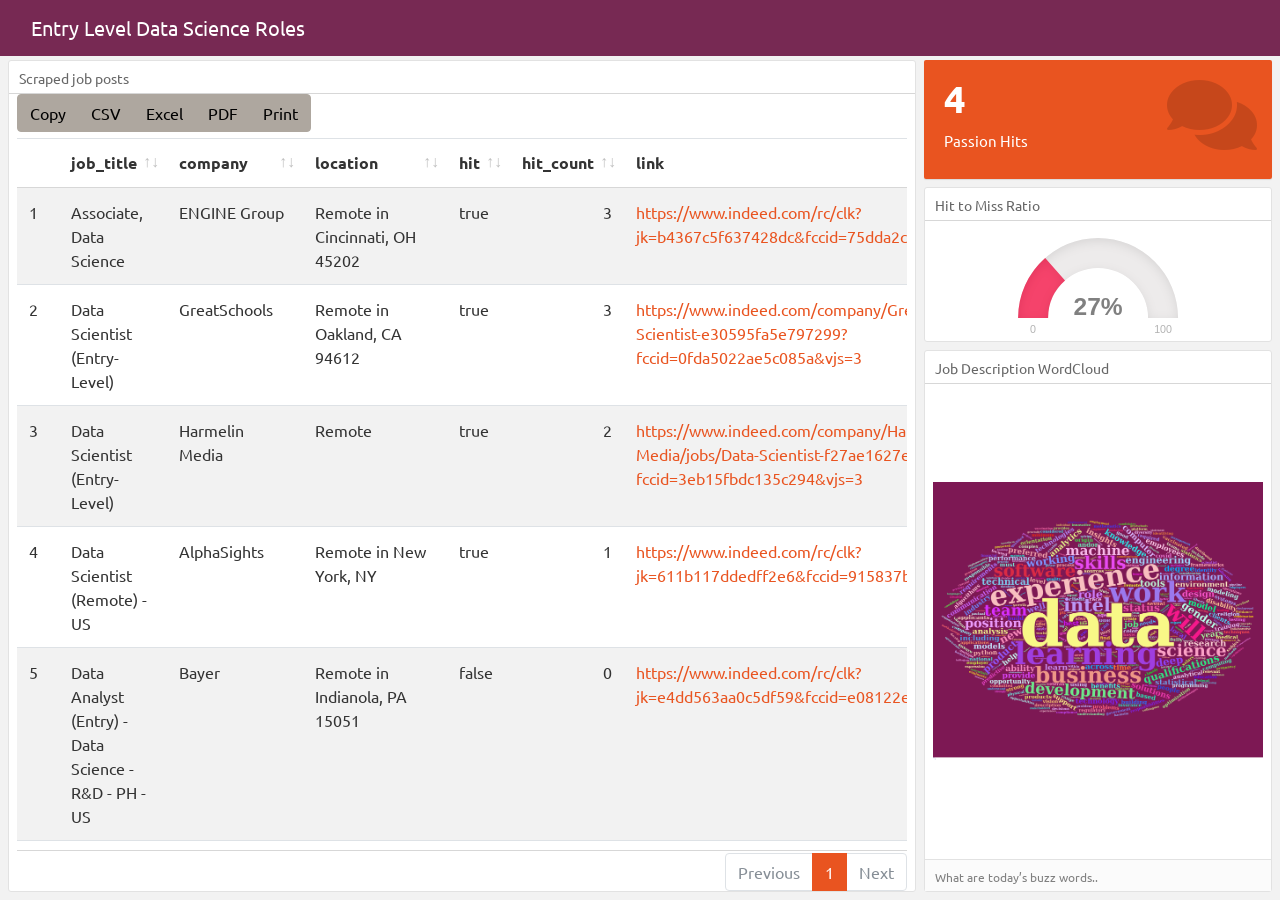
==== commit a1f72dd5: "- added site caption" ====
--- a/docs/index.html
+++ b/docs/index.html
@@ -2595,8 +2595,8 @@
 <div class="knitr-options" data-fig-width="576" data-fig-height="460">
 
 </div>
-<div id="htmlwidget-4f740bc21555271a7250" style="width:100%;height:auto;" class="datatables html-widget"></div>
-<script type="application/json" data-for="htmlwidget-4f740bc21555271a7250">{"x":{"style":"bootstrap4","filter":"none","vertical":false,"extensions":["Buttons"],"fillContainer":true,"data":[["1","2","3","4","5","6","7","8","9","10","11","12","13","14","15"],["Data Scientist (Entry-Level)","Associate, Data Science","Data Scientist (Entry-Level)","Data Scientist","Data Scientist (Remote) - US","Director, Data Science Emerging Data and Technology","Statistician / Statistical Data Analyst (Entry Level)","Data Analyst (Entry) - Data Science - R&D - PH - US","Data Scientist - New College Grad","Data Scientist","Data Scientist (Machine Learning)","Director I, Data Science (STP)","Data Scientist","Director, Data Science, Demand Modeling","Machine Learning and Physical Design Research Scientist (Rem..."],["GreatSchools","ENGINE Group","Harmelin Media","EMERGETECH, INC","AlphaSights","Liberty Mutual Insurance","Rangam Consultants Inc.","Bayer","Wealthfront","ClosedLoop","Decision Spot","Liberty Mutual Insurance","Ivy Tech Solutions inc","Liberty Mutual Insurance","Intel"],["Remote in Oakland, CA 94612","Remote in Cincinnati, OH 45202","Remote","Remote","Remote in New York, NY","Remote","Remote","Remote in Indianola, PA 15051","Remote in Palo Alto, CA 94301","Remote in Austin, TX 78704","Remote in Chicago, IL","Remote","Remote","Remote","Remote in San Diego, CA 92129"],[true,true,true,true,true,true,false,false,false,false,false,false,false,false,false],[3,3,2,1,1,1,0,0,0,0,0,0,0,0,0],["<a href='https://www.indeed.com/company/GreatSchools/jobs/Data-Scientist-e30595fa5e797299?fccid=0fda5022ae5c085a&vjs=3'>https://www.indeed.com/company/GreatSchools/jobs/Data-Scientist-e30595fa5e797299?fccid=0fda5022ae5c085a&vjs=3<\/a>","<a href='https://www.indeed.com/rc/clk?jk=b4367c5f637428dc&fccid=75dda2c94eeffc53&vjs=3'>https://www.indeed.com/rc/clk?jk=b4367c5f637428dc&fccid=75dda2c94eeffc53&vjs=3<\/a>","<a href='https://www.indeed.com/company/Harmelin-Media/jobs/Data-Scientist-f27ae1627ee51b8b?fccid=3eb15fbdc135c294&vjs=3'>https://www.indeed.com/company/Harmelin-Media/jobs/Data-Scientist-f27ae1627ee51b8b?fccid=3eb15fbdc135c294&vjs=3<\/a>","<a href='https://www.indeed.com/rc/clk?jk=95fb128bb025f8b0&fccid=926accfe7674daa6&vjs=3'>https://www.indeed.com/rc/clk?jk=95fb128bb025f8b0&fccid=926accfe7674daa6&vjs=3<\/a>","<a href='https://www.indeed.com/rc/clk?jk=611b117ddedff2e6&fccid=915837b22fb3a5f0&vjs=3'>https://www.indeed.com/rc/clk?jk=611b117ddedff2e6&fccid=915837b22fb3a5f0&vjs=3<\/a>","<a href='https://www.indeed.com/rc/clk?jk=e2131c319350efa6&fccid=f33a9750898d12d4&vjs=3'>https://www.indeed.com/rc/clk?jk=e2131c319350efa6&fccid=f33a9750898d12d4&vjs=3<\/a>","<a href='https://www.indeed.com/company/Rangam-Consultants-Inc./jobs/Statistician-f8e26218bfe5eb4c?fccid=5b511f3ebbda9738&vjs=3'>https://www.indeed.com/company/Rangam-Consultants-Inc./jobs/Statistician-f8e26218bfe5eb4c?fccid=5b511f3ebbda9738&vjs=3<\/a>","<a href='https://www.indeed.com/rc/clk?jk=e4dd563aa0c5df59&fccid=e08122e0e993cc32&vjs=3'>https://www.indeed.com/rc/clk?jk=e4dd563aa0c5df59&fccid=e08122e0e993cc32&vjs=3<\/a>","<a href='https://www.indeed.com/rc/clk?jk=f436958b48febacf&fccid=90344e51e9e06acc&vjs=3'>https://www.indeed.com/rc/clk?jk=f436958b48febacf&fccid=90344e51e9e06acc&vjs=3<\/a>","<a href='https://www.indeed.com/rc/clk?jk=b3b4840791ebc3fc&fccid=dc93e8d1f3990352&vjs=3'>https://www.indeed.com/rc/clk?jk=b3b4840791ebc3fc&fccid=dc93e8d1f3990352&vjs=3<\/a>","<a href='https://www.indeed.com/rc/clk?jk=838de28caafde864&fccid=1643dd6866c4fc47&vjs=3'>https://www.indeed.com/rc/clk?jk=838de28caafde864&fccid=1643dd6866c4fc47&vjs=3<\/a>","<a href='https://www.indeed.com/rc/clk?jk=589f9d68e05bf9a5&fccid=f33a9750898d12d4&vjs=3'>https://www.indeed.com/rc/clk?jk=589f9d68e05bf9a5&fccid=f33a9750898d12d4&vjs=3<\/a>","<a href='https://www.indeed.com/rc/clk?jk=8a0aab5c1d1132e7&fccid=dfecc8bbe451f8c2&vjs=3'>https://www.indeed.com/rc/clk?jk=8a0aab5c1d1132e7&fccid=dfecc8bbe451f8c2&vjs=3<\/a>","<a href='https://www.indeed.com/rc/clk?jk=00c364b50b928f6a&fccid=f33a9750898d12d4&vjs=3'>https://www.indeed.com/rc/clk?jk=00c364b50b928f6a&fccid=f33a9750898d12d4&vjs=3<\/a>","<a href='https://www.indeed.com/rc/clk?jk=58817ff0ff613e49&fccid=936367796261bd6e&vjs=3'>https://www.indeed.com/rc/clk?jk=58817ff0ff613e49&fccid=936367796261bd6e&vjs=3<\/a>"]],"container":"<table class=\"table table-striped table-hover row-border order-column display fill-container\">\n  <thead>\n    <tr>\n      <th> <\/th>\n      <th>job_title<\/th>\n      <th>company<\/th>\n      <th>location<\/th>\n      <th>hit<\/th>\n      <th>hit_count<\/th>\n      <th>link<\/th>\n    <\/tr>\n  <\/thead>\n<\/table>","options":{"dom":"Btrp","buttons":["copy","csv","excel","pdf","print"],"lengthMenu":[[25,50,75,-1],["25","50","75","All"]],"columnDefs":[{"className":"dt-right","targets":5},{"orderable":false,"targets":0}],"order":[],"autoWidth":false,"orderClasses":false}},"evals":[],"jsHooks":[]}</script>
+<div id="htmlwidget-bf2e337e02b9962a2b2b" style="width:100%;height:auto;" class="datatables html-widget"></div>
+<script type="application/json" data-for="htmlwidget-bf2e337e02b9962a2b2b">{"x":{"style":"bootstrap4","filter":"none","vertical":false,"extensions":["Buttons"],"fillContainer":true,"data":[["1","2","3","4","5","6","7","8","9","10","11","12","13","14","15"],["Associate, Data Science","Data Scientist (Entry-Level)","Data Scientist (Entry-Level)","Data Scientist (Remote) - US","Data Analyst (Entry) - Data Science - R&D - PH - US","Data Scientist - New College Grad","Data Scientist (Machine Learning)","Director, Data Science, Demand Modeling","Machine Learning and Physical Design Research Scientist (Rem...","AI Algorithms Engineer in oneDNN (Remote)","Contract, Machine Learning Fellow","AI Software Solutions Engineer (Remote)","Deep Learning Software Engineer (Remote)","Software Engineer - AI/MLOps","Statistician / Statistical Data Analyst (Entry Level)"],["ENGINE Group","GreatSchools","Harmelin Media","AlphaSights","Bayer","Wealthfront","Decision Spot","Liberty Mutual Insurance","Intel","Intel","PTC THERAPEUTICS","Intel","Intel","Liberty Mutual Insurance","Rangam Consultants Inc."],["Remote in Cincinnati, OH 45202","Remote in Oakland, CA 94612","Remote","Remote in New York, NY","Remote in Indianola, PA 15051","Remote in Palo Alto, CA 94301","Remote in Chicago, IL","+4 locationsRemote","Remote in San Diego, CA 92129","Remote in Hillsboro, OR 97124","+1 locationRemote","Remote in Santa Clara, CA 95052","Remote in Santa Clara, CA 95052","Remote","Remote"],[true,true,true,true,false,false,false,false,false,false,false,false,false,false,false],[3,3,2,1,0,0,0,0,0,0,0,0,0,0,0],["<a href='https://www.indeed.com/rc/clk?jk=b4367c5f637428dc&fccid=75dda2c94eeffc53&vjs=3'>https://www.indeed.com/rc/clk?jk=b4367c5f637428dc&fccid=75dda2c94eeffc53&vjs=3<\/a>","<a href='https://www.indeed.com/company/GreatSchools/jobs/Data-Scientist-e30595fa5e797299?fccid=0fda5022ae5c085a&vjs=3'>https://www.indeed.com/company/GreatSchools/jobs/Data-Scientist-e30595fa5e797299?fccid=0fda5022ae5c085a&vjs=3<\/a>","<a href='https://www.indeed.com/company/Harmelin-Media/jobs/Data-Scientist-f27ae1627ee51b8b?fccid=3eb15fbdc135c294&vjs=3'>https://www.indeed.com/company/Harmelin-Media/jobs/Data-Scientist-f27ae1627ee51b8b?fccid=3eb15fbdc135c294&vjs=3<\/a>","<a href='https://www.indeed.com/rc/clk?jk=611b117ddedff2e6&fccid=915837b22fb3a5f0&vjs=3'>https://www.indeed.com/rc/clk?jk=611b117ddedff2e6&fccid=915837b22fb3a5f0&vjs=3<\/a>","<a href='https://www.indeed.com/rc/clk?jk=e4dd563aa0c5df59&fccid=e08122e0e993cc32&vjs=3'>https://www.indeed.com/rc/clk?jk=e4dd563aa0c5df59&fccid=e08122e0e993cc32&vjs=3<\/a>","<a href='https://www.indeed.com/rc/clk?jk=f436958b48febacf&fccid=90344e51e9e06acc&vjs=3'>https://www.indeed.com/rc/clk?jk=f436958b48febacf&fccid=90344e51e9e06acc&vjs=3<\/a>","<a href='https://www.indeed.com/rc/clk?jk=838de28caafde864&fccid=1643dd6866c4fc47&vjs=3'>https://www.indeed.com/rc/clk?jk=838de28caafde864&fccid=1643dd6866c4fc47&vjs=3<\/a>","<a href='https://www.indeed.com/rc/clk?jk=00c364b50b928f6a&fccid=f33a9750898d12d4&vjs=3'>https://www.indeed.com/rc/clk?jk=00c364b50b928f6a&fccid=f33a9750898d12d4&vjs=3<\/a>","<a href='https://www.indeed.com/rc/clk?jk=58817ff0ff613e49&fccid=936367796261bd6e&vjs=3'>https://www.indeed.com/rc/clk?jk=58817ff0ff613e49&fccid=936367796261bd6e&vjs=3<\/a>","<a href='https://www.indeed.com/rc/clk?jk=2c21e311ba934120&fccid=936367796261bd6e&vjs=3'>https://www.indeed.com/rc/clk?jk=2c21e311ba934120&fccid=936367796261bd6e&vjs=3<\/a>","<a href='https://www.indeed.com/rc/clk?jk=e6c835ec8fb1f2d8&fccid=01b550b2fa839455&vjs=3'>https://www.indeed.com/rc/clk?jk=e6c835ec8fb1f2d8&fccid=01b550b2fa839455&vjs=3<\/a>","<a href='https://www.indeed.com/rc/clk?jk=9497da7537144eb0&fccid=936367796261bd6e&vjs=3'>https://www.indeed.com/rc/clk?jk=9497da7537144eb0&fccid=936367796261bd6e&vjs=3<\/a>","<a href='https://www.indeed.com/rc/clk?jk=5d582ecb34ecfb04&fccid=936367796261bd6e&vjs=3'>https://www.indeed.com/rc/clk?jk=5d582ecb34ecfb04&fccid=936367796261bd6e&vjs=3<\/a>","<a href='https://www.indeed.com/rc/clk?jk=9f13351dae2c176e&fccid=f33a9750898d12d4&vjs=3'>https://www.indeed.com/rc/clk?jk=9f13351dae2c176e&fccid=f33a9750898d12d4&vjs=3<\/a>","<a href='https://www.indeed.com/company/Rangam-Consultants-Inc./jobs/Statistician-f8e26218bfe5eb4c?fccid=5b511f3ebbda9738&vjs=3'>https://www.indeed.com/company/Rangam-Consultants-Inc./jobs/Statistician-f8e26218bfe5eb4c?fccid=5b511f3ebbda9738&vjs=3<\/a>"]],"container":"<table class=\"table table-striped table-hover row-border order-column display fill-container\">\n  <thead>\n    <tr>\n      <th> <\/th>\n      <th>job_title<\/th>\n      <th>company<\/th>\n      <th>location<\/th>\n      <th>hit<\/th>\n      <th>hit_count<\/th>\n      <th>link<\/th>\n    <\/tr>\n  <\/thead>\n<\/table>","options":{"dom":"Btrp","buttons":["copy","csv","excel","pdf","print"],"lengthMenu":[[25,50,75,-1],["25","50","75","All"]],"columnDefs":[{"className":"dt-right","targets":5},{"orderable":false,"targets":0}],"order":[],"autoWidth":false,"orderClasses":false}},"evals":[],"jsHooks":[]}</script>
 </div>
 </div>
 <div id="column-1" class="section level2" data-width="280">
@@ -2606,15 +2606,15 @@
 <div class="knitr-options" data-fig-width="576" data-fig-height="460">
 
 </div>
-<p><span class="value-output" data-icon="fa-comments">6</span></p>
+<p><span class="value-output" data-icon="fa-comments">4</span></p>
 </div>
 <div id="hit-to-miss-ratio" class="section level3">
 <h3>Hit to Miss Ratio</h3>
 <div class="knitr-options" data-fig-width="576" data-fig-height="460">
 
 </div>
-<div id="htmlwidget-b3fe17f94555ee8c4907" style="width:576px;height:460.8px;" class="gauge html-widget"></div>
-<script type="application/json" data-for="htmlwidget-b3fe17f94555ee8c4907">{"x":{"value":40,"min":0,"max":100,"customSectors":[{"lo":80,"hi":100,"color":"success"},{"lo":40,"hi":79,"color":"warning"},{"lo":0,"hi":39,"color":"danger"}],"symbol":"%","label":null,"humanFriendly":true,"humanFriendlyDecimal":1,"href":null},"evals":[],"jsHooks":[]}</script>
+<div id="htmlwidget-868039353e596b9f2981" style="width:576px;height:460.8px;" class="gauge html-widget"></div>
+<script type="application/json" data-for="htmlwidget-868039353e596b9f2981">{"x":{"value":27,"min":0,"max":100,"customSectors":[{"lo":80,"hi":100,"color":"success"},{"lo":40,"hi":79,"color":"warning"},{"lo":0,"hi":39,"color":"danger"}],"symbol":"%","label":null,"humanFriendly":true,"humanFriendlyDecimal":1,"href":null},"evals":[],"jsHooks":[]}</script>
 </div>
 <div id="job-description-wordcloud" class="section level3">
 <h3>Job Description WordCloud</h3>
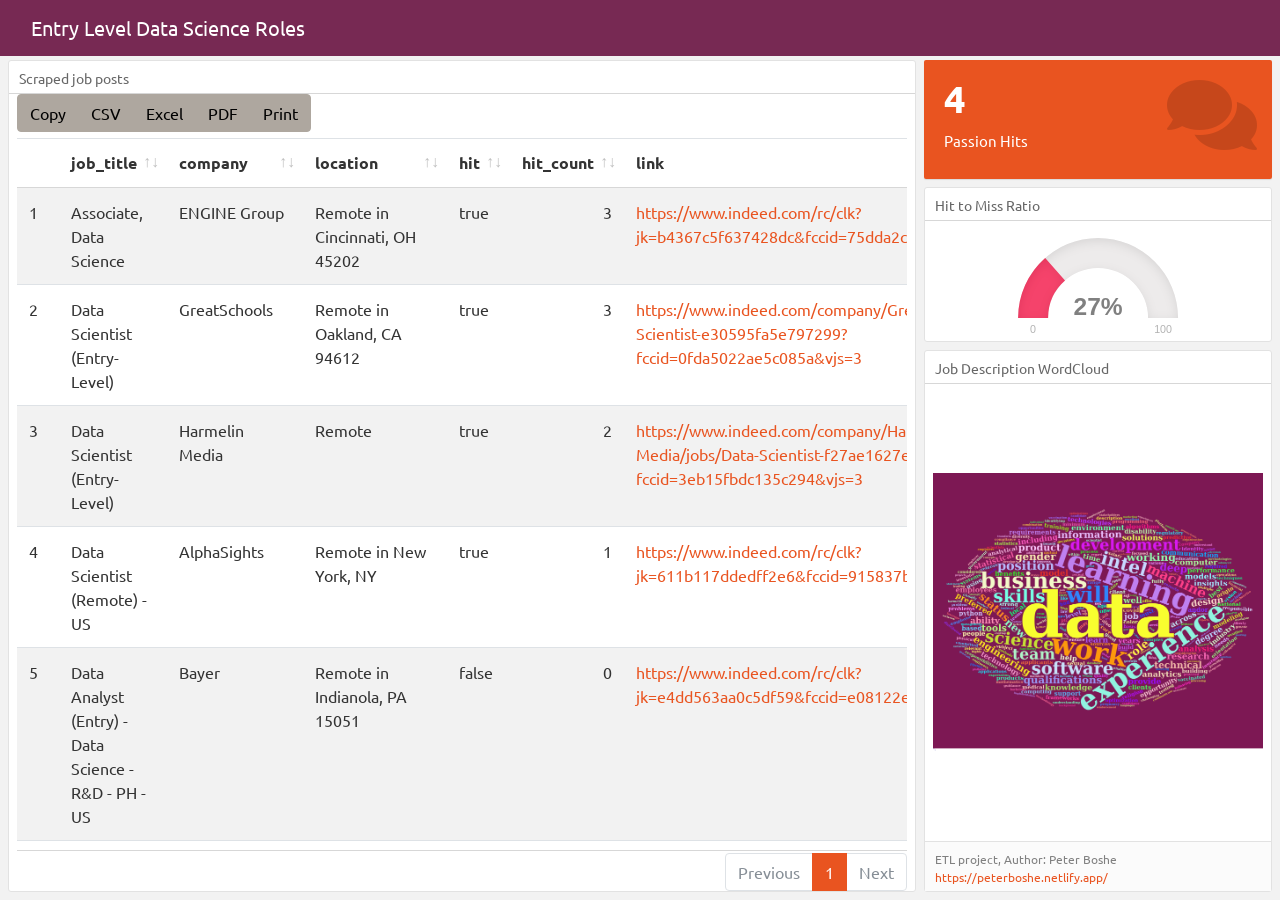
==== commit 54fd9964: "- added portfolio caption to site" ====
--- a/docs/index.html
+++ b/docs/index.html
@@ -2595,8 +2595,8 @@
 <div class="knitr-options" data-fig-width="576" data-fig-height="460">
 
 </div>
-<div id="htmlwidget-bf2e337e02b9962a2b2b" style="width:100%;height:auto;" class="datatables html-widget"></div>
-<script type="application/json" data-for="htmlwidget-bf2e337e02b9962a2b2b">{"x":{"style":"bootstrap4","filter":"none","vertical":false,"extensions":["Buttons"],"fillContainer":true,"data":[["1","2","3","4","5","6","7","8","9","10","11","12","13","14","15"],["Associate, Data Science","Data Scientist (Entry-Level)","Data Scientist (Entry-Level)","Data Scientist (Remote) - US","Data Analyst (Entry) - Data Science - R&D - PH - US","Data Scientist - New College Grad","Data Scientist (Machine Learning)","Director, Data Science, Demand Modeling","Machine Learning and Physical Design Research Scientist (Rem...","AI Algorithms Engineer in oneDNN (Remote)","Contract, Machine Learning Fellow","AI Software Solutions Engineer (Remote)","Deep Learning Software Engineer (Remote)","Software Engineer - AI/MLOps","Statistician / Statistical Data Analyst (Entry Level)"],["ENGINE Group","GreatSchools","Harmelin Media","AlphaSights","Bayer","Wealthfront","Decision Spot","Liberty Mutual Insurance","Intel","Intel","PTC THERAPEUTICS","Intel","Intel","Liberty Mutual Insurance","Rangam Consultants Inc."],["Remote in Cincinnati, OH 45202","Remote in Oakland, CA 94612","Remote","Remote in New York, NY","Remote in Indianola, PA 15051","Remote in Palo Alto, CA 94301","Remote in Chicago, IL","+4 locationsRemote","Remote in San Diego, CA 92129","Remote in Hillsboro, OR 97124","+1 locationRemote","Remote in Santa Clara, CA 95052","Remote in Santa Clara, CA 95052","Remote","Remote"],[true,true,true,true,false,false,false,false,false,false,false,false,false,false,false],[3,3,2,1,0,0,0,0,0,0,0,0,0,0,0],["<a href='https://www.indeed.com/rc/clk?jk=b4367c5f637428dc&fccid=75dda2c94eeffc53&vjs=3'>https://www.indeed.com/rc/clk?jk=b4367c5f637428dc&fccid=75dda2c94eeffc53&vjs=3<\/a>","<a href='https://www.indeed.com/company/GreatSchools/jobs/Data-Scientist-e30595fa5e797299?fccid=0fda5022ae5c085a&vjs=3'>https://www.indeed.com/company/GreatSchools/jobs/Data-Scientist-e30595fa5e797299?fccid=0fda5022ae5c085a&vjs=3<\/a>","<a href='https://www.indeed.com/company/Harmelin-Media/jobs/Data-Scientist-f27ae1627ee51b8b?fccid=3eb15fbdc135c294&vjs=3'>https://www.indeed.com/company/Harmelin-Media/jobs/Data-Scientist-f27ae1627ee51b8b?fccid=3eb15fbdc135c294&vjs=3<\/a>","<a href='https://www.indeed.com/rc/clk?jk=611b117ddedff2e6&fccid=915837b22fb3a5f0&vjs=3'>https://www.indeed.com/rc/clk?jk=611b117ddedff2e6&fccid=915837b22fb3a5f0&vjs=3<\/a>","<a href='https://www.indeed.com/rc/clk?jk=e4dd563aa0c5df59&fccid=e08122e0e993cc32&vjs=3'>https://www.indeed.com/rc/clk?jk=e4dd563aa0c5df59&fccid=e08122e0e993cc32&vjs=3<\/a>","<a href='https://www.indeed.com/rc/clk?jk=f436958b48febacf&fccid=90344e51e9e06acc&vjs=3'>https://www.indeed.com/rc/clk?jk=f436958b48febacf&fccid=90344e51e9e06acc&vjs=3<\/a>","<a href='https://www.indeed.com/rc/clk?jk=838de28caafde864&fccid=1643dd6866c4fc47&vjs=3'>https://www.indeed.com/rc/clk?jk=838de28caafde864&fccid=1643dd6866c4fc47&vjs=3<\/a>","<a href='https://www.indeed.com/rc/clk?jk=00c364b50b928f6a&fccid=f33a9750898d12d4&vjs=3'>https://www.indeed.com/rc/clk?jk=00c364b50b928f6a&fccid=f33a9750898d12d4&vjs=3<\/a>","<a href='https://www.indeed.com/rc/clk?jk=58817ff0ff613e49&fccid=936367796261bd6e&vjs=3'>https://www.indeed.com/rc/clk?jk=58817ff0ff613e49&fccid=936367796261bd6e&vjs=3<\/a>","<a href='https://www.indeed.com/rc/clk?jk=2c21e311ba934120&fccid=936367796261bd6e&vjs=3'>https://www.indeed.com/rc/clk?jk=2c21e311ba934120&fccid=936367796261bd6e&vjs=3<\/a>","<a href='https://www.indeed.com/rc/clk?jk=e6c835ec8fb1f2d8&fccid=01b550b2fa839455&vjs=3'>https://www.indeed.com/rc/clk?jk=e6c835ec8fb1f2d8&fccid=01b550b2fa839455&vjs=3<\/a>","<a href='https://www.indeed.com/rc/clk?jk=9497da7537144eb0&fccid=936367796261bd6e&vjs=3'>https://www.indeed.com/rc/clk?jk=9497da7537144eb0&fccid=936367796261bd6e&vjs=3<\/a>","<a href='https://www.indeed.com/rc/clk?jk=5d582ecb34ecfb04&fccid=936367796261bd6e&vjs=3'>https://www.indeed.com/rc/clk?jk=5d582ecb34ecfb04&fccid=936367796261bd6e&vjs=3<\/a>","<a href='https://www.indeed.com/rc/clk?jk=9f13351dae2c176e&fccid=f33a9750898d12d4&vjs=3'>https://www.indeed.com/rc/clk?jk=9f13351dae2c176e&fccid=f33a9750898d12d4&vjs=3<\/a>","<a href='https://www.indeed.com/company/Rangam-Consultants-Inc./jobs/Statistician-f8e26218bfe5eb4c?fccid=5b511f3ebbda9738&vjs=3'>https://www.indeed.com/company/Rangam-Consultants-Inc./jobs/Statistician-f8e26218bfe5eb4c?fccid=5b511f3ebbda9738&vjs=3<\/a>"]],"container":"<table class=\"table table-striped table-hover row-border order-column display fill-container\">\n  <thead>\n    <tr>\n      <th> <\/th>\n      <th>job_title<\/th>\n      <th>company<\/th>\n      <th>location<\/th>\n      <th>hit<\/th>\n      <th>hit_count<\/th>\n      <th>link<\/th>\n    <\/tr>\n  <\/thead>\n<\/table>","options":{"dom":"Btrp","buttons":["copy","csv","excel","pdf","print"],"lengthMenu":[[25,50,75,-1],["25","50","75","All"]],"columnDefs":[{"className":"dt-right","targets":5},{"orderable":false,"targets":0}],"order":[],"autoWidth":false,"orderClasses":false}},"evals":[],"jsHooks":[]}</script>
+<div id="htmlwidget-45babb859c6656272b10" style="width:100%;height:auto;" class="datatables html-widget"></div>
+<script type="application/json" data-for="htmlwidget-45babb859c6656272b10">{"x":{"style":"bootstrap4","filter":"none","vertical":false,"extensions":["Buttons"],"fillContainer":true,"data":[["1","2","3","4","5","6","7","8","9","10","11","12","13","14","15"],["Associate, Data Science","Data Scientist (Entry-Level)","Data Scientist (Entry-Level)","Data Scientist (Remote) - US","Data Analyst (Entry) - Data Science - R&D - PH - US","Data Scientist - New College Grad","Data Scientist (Machine Learning)","Director, Data Science, Demand Modeling","Machine Learning and Physical Design Research Scientist (Rem...","AI Algorithms Engineer in oneDNN (Remote)","Contract, Machine Learning Fellow","AI Software Solutions Engineer (Remote)","Deep Learning Software Engineer (Remote)","Software Engineer - AI/MLOps","Statistician / Statistical Data Analyst (Entry Level)"],["ENGINE Group","GreatSchools","Harmelin Media","AlphaSights","Bayer","Wealthfront","Decision Spot","Liberty Mutual Insurance","Intel","Intel","PTC THERAPEUTICS","Intel","Intel","Liberty Mutual Insurance","Rangam Consultants Inc."],["Remote in Cincinnati, OH 45202","Remote in Oakland, CA 94612","Remote","Remote in New York, NY","Remote in Indianola, PA 15051","Remote in Palo Alto, CA 94301","Remote in Chicago, IL","+4 locationsRemote","Remote in San Diego, CA 92129","Remote in Hillsboro, OR 97124","+1 locationRemote","Remote in Santa Clara, CA 95052","Remote in Santa Clara, CA 95052","Remote","Remote"],[true,true,true,true,false,false,false,false,false,false,false,false,false,false,false],[3,3,2,1,0,0,0,0,0,0,0,0,0,0,0],["<a href='https://www.indeed.com/rc/clk?jk=b4367c5f637428dc&fccid=75dda2c94eeffc53&vjs=3'>https://www.indeed.com/rc/clk?jk=b4367c5f637428dc&fccid=75dda2c94eeffc53&vjs=3<\/a>","<a href='https://www.indeed.com/company/GreatSchools/jobs/Data-Scientist-e30595fa5e797299?fccid=0fda5022ae5c085a&vjs=3'>https://www.indeed.com/company/GreatSchools/jobs/Data-Scientist-e30595fa5e797299?fccid=0fda5022ae5c085a&vjs=3<\/a>","<a href='https://www.indeed.com/company/Harmelin-Media/jobs/Data-Scientist-f27ae1627ee51b8b?fccid=3eb15fbdc135c294&vjs=3'>https://www.indeed.com/company/Harmelin-Media/jobs/Data-Scientist-f27ae1627ee51b8b?fccid=3eb15fbdc135c294&vjs=3<\/a>","<a href='https://www.indeed.com/rc/clk?jk=611b117ddedff2e6&fccid=915837b22fb3a5f0&vjs=3'>https://www.indeed.com/rc/clk?jk=611b117ddedff2e6&fccid=915837b22fb3a5f0&vjs=3<\/a>","<a href='https://www.indeed.com/rc/clk?jk=e4dd563aa0c5df59&fccid=e08122e0e993cc32&vjs=3'>https://www.indeed.com/rc/clk?jk=e4dd563aa0c5df59&fccid=e08122e0e993cc32&vjs=3<\/a>","<a href='https://www.indeed.com/rc/clk?jk=f436958b48febacf&fccid=90344e51e9e06acc&vjs=3'>https://www.indeed.com/rc/clk?jk=f436958b48febacf&fccid=90344e51e9e06acc&vjs=3<\/a>","<a href='https://www.indeed.com/rc/clk?jk=838de28caafde864&fccid=1643dd6866c4fc47&vjs=3'>https://www.indeed.com/rc/clk?jk=838de28caafde864&fccid=1643dd6866c4fc47&vjs=3<\/a>","<a href='https://www.indeed.com/rc/clk?jk=00c364b50b928f6a&fccid=f33a9750898d12d4&vjs=3'>https://www.indeed.com/rc/clk?jk=00c364b50b928f6a&fccid=f33a9750898d12d4&vjs=3<\/a>","<a href='https://www.indeed.com/rc/clk?jk=58817ff0ff613e49&fccid=936367796261bd6e&vjs=3'>https://www.indeed.com/rc/clk?jk=58817ff0ff613e49&fccid=936367796261bd6e&vjs=3<\/a>","<a href='https://www.indeed.com/rc/clk?jk=2c21e311ba934120&fccid=936367796261bd6e&vjs=3'>https://www.indeed.com/rc/clk?jk=2c21e311ba934120&fccid=936367796261bd6e&vjs=3<\/a>","<a href='https://www.indeed.com/rc/clk?jk=e6c835ec8fb1f2d8&fccid=01b550b2fa839455&vjs=3'>https://www.indeed.com/rc/clk?jk=e6c835ec8fb1f2d8&fccid=01b550b2fa839455&vjs=3<\/a>","<a href='https://www.indeed.com/rc/clk?jk=9497da7537144eb0&fccid=936367796261bd6e&vjs=3'>https://www.indeed.com/rc/clk?jk=9497da7537144eb0&fccid=936367796261bd6e&vjs=3<\/a>","<a href='https://www.indeed.com/rc/clk?jk=5d582ecb34ecfb04&fccid=936367796261bd6e&vjs=3'>https://www.indeed.com/rc/clk?jk=5d582ecb34ecfb04&fccid=936367796261bd6e&vjs=3<\/a>","<a href='https://www.indeed.com/rc/clk?jk=9f13351dae2c176e&fccid=f33a9750898d12d4&vjs=3'>https://www.indeed.com/rc/clk?jk=9f13351dae2c176e&fccid=f33a9750898d12d4&vjs=3<\/a>","<a href='https://www.indeed.com/company/Rangam-Consultants-Inc./jobs/Statistician-f8e26218bfe5eb4c?fccid=5b511f3ebbda9738&vjs=3'>https://www.indeed.com/company/Rangam-Consultants-Inc./jobs/Statistician-f8e26218bfe5eb4c?fccid=5b511f3ebbda9738&vjs=3<\/a>"]],"container":"<table class=\"table table-striped table-hover row-border order-column display fill-container\">\n  <thead>\n    <tr>\n      <th> <\/th>\n      <th>job_title<\/th>\n      <th>company<\/th>\n      <th>location<\/th>\n      <th>hit<\/th>\n      <th>hit_count<\/th>\n      <th>link<\/th>\n    <\/tr>\n  <\/thead>\n<\/table>","options":{"dom":"Btrp","buttons":["copy","csv","excel","pdf","print"],"lengthMenu":[[25,50,75,-1],["25","50","75","All"]],"columnDefs":[{"className":"dt-right","targets":5},{"orderable":false,"targets":0}],"order":[],"autoWidth":false,"orderClasses":false}},"evals":[],"jsHooks":[]}</script>
 </div>
 </div>
 <div id="column-1" class="section level2" data-width="280">
@@ -2613,8 +2613,8 @@
 <div class="knitr-options" data-fig-width="576" data-fig-height="460">
 
 </div>
-<div id="htmlwidget-868039353e596b9f2981" style="width:576px;height:460.8px;" class="gauge html-widget"></div>
-<script type="application/json" data-for="htmlwidget-868039353e596b9f2981">{"x":{"value":27,"min":0,"max":100,"customSectors":[{"lo":80,"hi":100,"color":"success"},{"lo":40,"hi":79,"color":"warning"},{"lo":0,"hi":39,"color":"danger"}],"symbol":"%","label":null,"humanFriendly":true,"humanFriendlyDecimal":1,"href":null},"evals":[],"jsHooks":[]}</script>
+<div id="htmlwidget-5880334849533fa58621" style="width:576px;height:460.8px;" class="gauge html-widget"></div>
+<script type="application/json" data-for="htmlwidget-5880334849533fa58621">{"x":{"value":27,"min":0,"max":100,"customSectors":[{"lo":80,"hi":100,"color":"success"},{"lo":40,"hi":79,"color":"warning"},{"lo":0,"hi":39,"color":"danger"}],"symbol":"%","label":null,"humanFriendly":true,"humanFriendlyDecimal":1,"href":null},"evals":[],"jsHooks":[]}</script>
 </div>
 <div id="job-description-wordcloud" class="section level3">
 <h3>Job Description WordCloud</h3>
@@ -2622,9 +2622,9 @@
 
 </div>
 <div class="figure">
-<img src="index_files/figure-html/picture-1.png" alt="What are today's buzz words.." width="100%" data-figure-id=fig1 />
+<img src="index_files/figure-html/picture-1.png" alt="ETL project, Author: Peter Boshe https://peterboshe.netlify.app/" width="100%" data-figure-id=fig1 />
 <p class="caption">
-What are today’s buzz words..
+ETL project, Author: Peter Boshe <a href="https://peterboshe.netlify.app/" class="uri">https://peterboshe.netlify.app/</a>
 </p>
 </div>
 </div>
